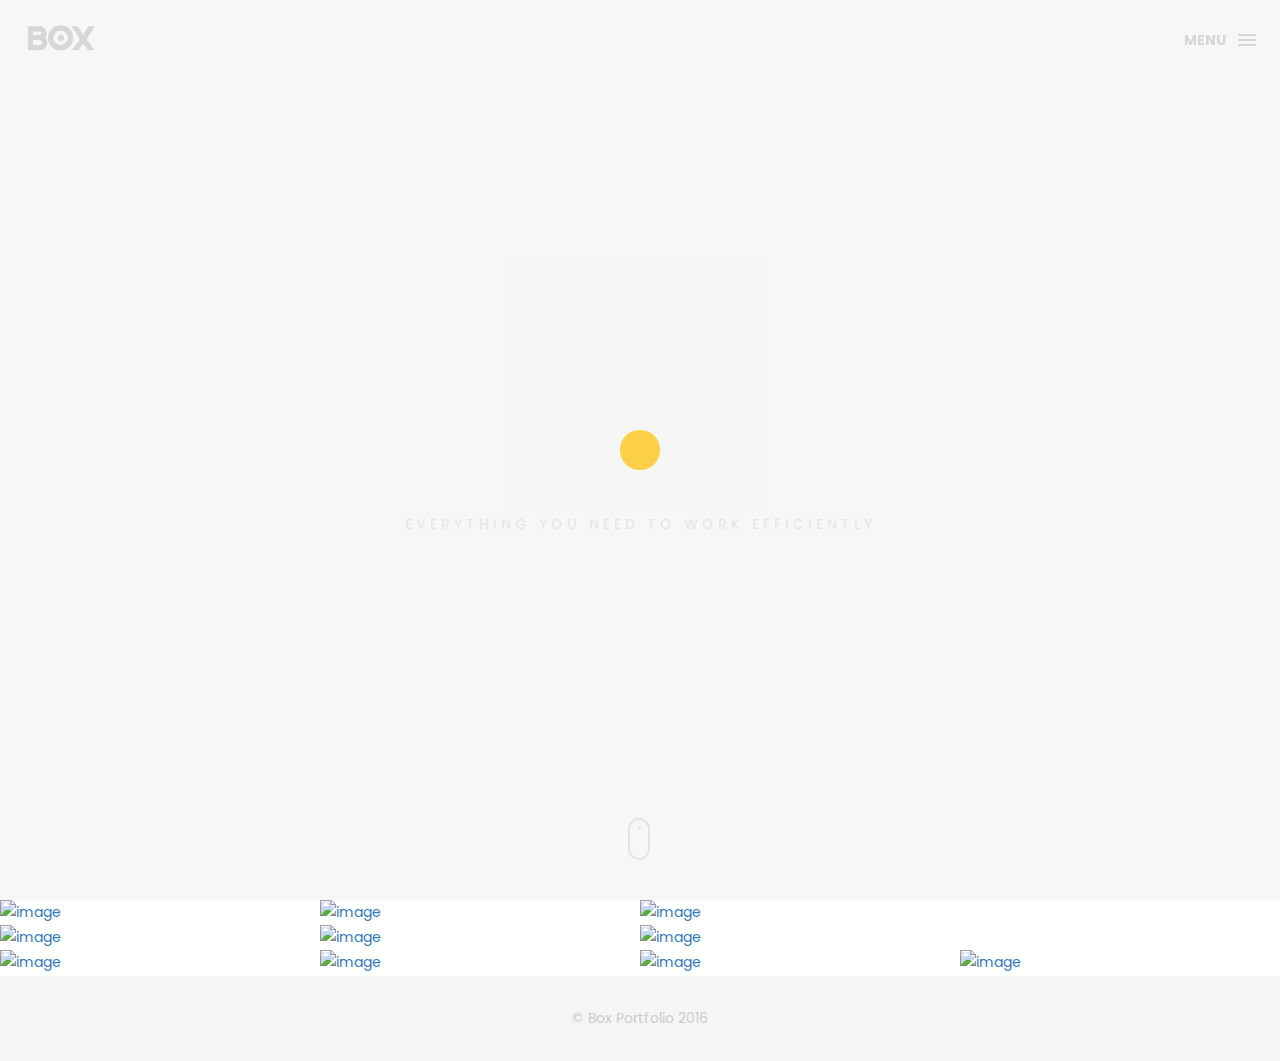
==== index.html @ 945ccff7 "try1 To solve oonline Problem" ====
<!DOCTYPE html>
<html lang="en">

<head>
    <meta charset="utf-8">
    <meta http-equiv="X-UA-Compatible" content="IE=edge">
    <meta name="viewport" content="width=device-width, initial-scale=1">
    <!-- The above 3 meta tags *must* come first in the head; any other head content must come *after* these tags -->
    <title>Shh..</title>
    <link rel="icon" href="img/fav.png" type="image/x-icon">

    <!-- Bootstrap -->
    <link href="css/bootstrap.min.css" rel="stylesheet">
    <link href="ionicons/css/ionicons.min.css" rel="stylesheet">

    <!-- main css -->
    <link href="css/style.css" rel="stylesheet">


    <!-- modernizr -->
    <script src="js/modernizr.js"></script>

    <!-- HTML5 shim and Respond.js for IE8 support of HTML5 elements and media queries -->
    <!-- WARNING: Respond.js doesn't work if you view the page via file:// -->
    <!--[if lt IE 9]>
      <script src="https://oss.maxcdn.com/html5shiv/3.7.2/html5shiv.min.js"></script>
      <script src="https://oss.maxcdn.com/respond/1.4.2/respond.min.js"></script>
    <![endif]-->
</head>

<body>

    <!-- Preloader -->
    <div id="preloader">
        <div class="pre-container">
            <div class="spinner">
                <div class="double-bounce1"></div>
                <div class="double-bounce2"></div>
            </div>
        </div>
    </div>
    <!-- end Preloader -->

    <div class="container-fluid">
        <!-- box header -->
        <header class="box-header">
            <div class="box-logo">
                <a href="index.html"><img src="img/logo.png" width="80" alt="Logo"></a>
            </div>
            <!-- box-nav -->
            <a class="box-primary-nav-trigger" href="#0">
                <span class="box-menu-text">Menu</span><span class="box-menu-icon"></span>
            </a>
            <!-- box-primary-nav-trigger -->
        </header>
        <!-- end box header -->

        <!-- nav -->
        <nav>
            <ul class="box-primary-nav">
                <li class="box-label">About me</li>

                <li><a href="index.html">Intro</a> <i class="ion-ios-circle-filled color"></i></li>
                <li><a href="about.html">About me</a></li>
                <li><a href="services.html">services</a></li>
                <li><a href="portfolio.html">portfolio</a></li>
                <li><a href="contact.html">contact me</a></li>



                <li class="box-label">Follow me</li>

                <li class="box-social"><a href="#0"><i class="ion-social-facebook"></i></a></li>
                <li class="box-social"><a href="#0"><i class="ion-social-instagram-outline"></i></a></li>
                <li class="box-social"><a href="#0"><i class="ion-social-twitter"></i></a></li>
                <li class="box-social"><a href="#0"><i class="ion-social-dribbble"></i></a></li>
            </ul>
        </nav>
        <!-- end nav -->

        <!-- box-intro -->
        <section class="box-intro">
            <div class="table-cell">
                <h1 class="box-headline letters rotate-2">
                    <span class="box-words-wrapper">
                        <b class="is-visible">Shh..</b>
                        <b>&nbsp; silence.</b>
                        <b>perpetuator.</b>
                    </span>
		        </h1>
                <h5>everything you need to work efficiently</h5>
            </div>

            <div class="mouse">
                <div class="scroll"></div>
            </div>
        </section>
        <!-- end box-intro -->
    </div>

    <!-- portfolio div -->
    <div class="portfolio-div">
        <div class="portfolio">
            <div class="no-padding portfolio_container">
                <!-- single work -->
                <div class="col-md-3 col-sm-6  fashion logo">
                    <a href="single-project.html" class="portfolio_item">
                        <img src="http://placehold.it/1000x1000" alt="image" class="img-responsive" />
                        <div class="portfolio_item_hover">
                            <div class="portfolio-border clearfix">
                                <div class="item_info">
                                    <span>Mockups in seconds</span>
                                    <em>Fashion / Logo</em>
                                </div>
                            </div>
                        </div>
                    </a>
                </div>
                <!-- end single work -->

                <!-- single work -->
                <div class="col-md-3 col-sm-6 ads graphics">
                    <a href="single-project.html" class="portfolio_item">
                        <img src="http://placehold.it/1000x1000" alt="image" class="img-responsive" />
                        <div class="portfolio_item_hover">
                            <div class="portfolio-border clearfix">
                                <div class="item_info">
                                    <span>Floating mockups</span>
                                    <em>Ads / Graphics</em>
                                </div>
                            </div>
                        </div>
                    </a>
                </div>
                <!-- end single work -->

                <!-- single work -->
                <div class="col-md-6 col-sm-12 photography">
                    <a href="single-project.html" class="portfolio_item">
                        <img src="http://placehold.it/1000x1000" alt="image" class="img-responsive" />
                        <div class="portfolio_item_hover">
                            <div class="portfolio-border clearfix">
                                <div class="item_info">
                                    <span>Photorealistic smartwatch</span>
                                    <em>Photography</em>
                                </div>
                            </div>
                        </div>
                    </a>
                </div>
                <!-- end single work -->

                <!-- single work -->
                <div class="col-md-3 col-sm-6 fashion ads">
                    <a href="single-project.html" class="portfolio_item">
                        <img src="http://placehold.it/1000x1000" alt="image" class="img-responsive" />
                        <div class="portfolio_item_hover">
                            <div class="portfolio-border clearfix">
                                <div class="item_info">
                                    <span>Held by hands</span>
                                    <em>Fashion / Ads</em>
                                </div>
                            </div>
                        </div>
                    </a>
                </div>
                <!-- end single work -->

                <!-- single work -->
                <div class="col-md-3 col-sm-6 graphics ads">
                    <a href="single-project.html" class="portfolio_item">
                        <img src="http://placehold.it/1000x1000" alt="image" class="img-responsive" />
                        <div class="portfolio_item_hover">
                            <div class="portfolio-border clearfix">
                                <div class="item_info">
                                    <span>Mobile devices</span>
                                    <em>Graphics / Ads</em>
                                </div>
                            </div>
                        </div>
                    </a>
                </div>
                <!-- end single work -->

                <!-- single work -->
                <div class="col-md-6 col-sm-12 photography">
                    <a href="single-project.html" class="portfolio_item">
                        <img src="http://placehold.it/1000x1000" alt="image" class="img-responsive" />
                        <div class="portfolio_item_hover">
                            <div class="portfolio-border clearfix">
                                <div class="item_info">
                                    <span>Photorealistic smartwatch</span>
                                    <em>Photography</em>
                                </div>
                            </div>
                        </div>
                    </a>
                </div>
                <!-- end single work -->

                <!-- single work -->
                <div class="col-md-3 col-sm-6 graphics ads">
                    <a href="single-project.html" class="portfolio_item">
                        <img src="http://placehold.it/1000x1000" alt="image" class="img-responsive" />
                        <div class="portfolio_item_hover">
                            <div class="portfolio-border clearfix">
                                <div class="item_info">
                                    <span>Mobile devices</span>
                                    <em>Graphics / Ads</em>
                                </div>
                            </div>
                        </div>
                    </a>
                </div>
                <!-- end single work -->

                <!-- single work -->
                <div class="col-md-3 col-sm-6 graphics ads">
                    <a href="single-project.html" class="portfolio_item">
                        <img src="http://placehold.it/1000x1000" alt="image" class="img-responsive" />
                        <div class="portfolio_item_hover">
                            <div class="portfolio-border clearfix">
                                <div class="item_info">
                                    <span>Mobile devices</span>
                                    <em>Graphics / Ads</em>
                                </div>
                            </div>
                        </div>
                    </a>
                </div>
                <!-- end single work -->

                <!-- single work -->
                <div class="col-md-3 col-sm-6 graphics ads">
                    <a href="single-project.html" class="portfolio_item">
                        <img src="http://placehold.it/1000x1000" alt="image" class="img-responsive" />
                        <div class="portfolio_item_hover">
                            <div class="portfolio-border clearfix">
                                <div class="item_info">
                                    <span>Mobile devices</span>
                                    <em>Graphics / Ads</em>
                                </div>
                            </div>
                        </div>
                    </a>
                </div>
                <!-- end single work -->

                <!-- single work -->
                <div class="col-md-3 col-sm-6 graphics ads">
                    <a href="single-project.html" class="portfolio_item">
                        <img src="http://placehold.it/1000x1000" alt="image" class="img-responsive" />
                        <div class="portfolio_item_hover">
                            <div class="portfolio-border clearfix">
                                <div class="item_info">
                                    <span>Mobile devices</span>
                                    <em>Graphics / Ads</em>
                                </div>
                            </div>
                        </div>
                    </a>
                </div>
                <!-- end single work -->
            </div>
            <!-- end portfolio_container -->
        </div>
        <!-- portfolio -->
    </div>
    <!-- end portfolio div -->

    <!-- footer -->
    <footer>
        <div class="container-fluid">
            <p class="copyright">© Box Portfolio 2016</p>
        </div>
    </footer>
    <!-- end footer -->

    <!-- back to top -->
    <a href="#0" class="cd-top"><i class="ion-android-arrow-up"></i></a>
    <!-- end back to top -->



    <!-- jQuery -->
    <script src="js/jquery-2.1.1.js"></script>
    <!--  plugins -->
    <script src="js/bootstrap.min.js"></script>
    <script src="js/menu.js"></script>
    <script src="js/animated-headline.js"></script>
    <script src="js/isotope.pkgd.min.js"></script>


    <!--  custom script -->
    <script src="js/custom.js"></script>

</body>

</html>
---- css/style.css ----
/*
* Box Theme
* Created by : Ahmed Eissa
* website : www.ahmedessa.net
* behance : https://www.behance.net/3essa
*/


/* Table of Content
==================================================
	- Google fonts & font family -
	- General -
    - typography -
    - Preloader -
	- Header -
    - box intro section -
    - Portfoilo section -
    - Footer -
    - About page -
    - Services page -
    - contact page -
    - Portfolio single page -
    - Responsive media queries -
*/


/* Google fonts & font family
==================================================*/

@import url(https://fonts.googleapis.com/css?family=Poppins:400,500,600,700);

/* General
==================================================*/

html,
body {
    height: 100%;
    font-family: 'Poppins', sans-serif;
    line-height: 1.8;
    color: #999
}

.no-padding {
    padding-left: 0;
    padding-right: 0;
}

.no-padding [class^="col-"] {
    padding-left: 0;
    padding-right: 0;
}

.main-container {
    padding: 100px 0;
}

.center {
    text-align: center;
}

a {
    -webkit-transition: all .3s;
    transition: all .3s
}

.uppercase {
    text-transform: uppercase;
}

.h-30 {
    height: 30px
}

.h-10 {
    height: 10px
}

.color {
    color: #ffbf00;
    font-size: 11px;
}


/* typography
==================================================*/

h1 {
    color: #393939;
    font-size: 60px;
    text-transform: uppercase;
}

h3 {
    color: #393939;
}

h5 {
    color: #ffbf00;
}


/* preloader
==================================================*/

#preloader {
    position: fixed;
    top: 0;
    left: 0;
    right: 0;
    bottom: 0;
    background-color: #f5f5f5;
    /* change if the mask should be a color other than white */
    z-index: 1000;
    /* makes sure it stays on top */
}

.pre-container {
    position: absolute;
    left: 50%;
    top: 50%;
    bottom: auto;
    right: auto;
    -webkit-transform: translateX(-50%) translateY(-50%);
    transform: translateX(-50%) translateY(-50%);
    text-align: center;
}

.spinner {
    width: 40px;
    height: 40px;
    position: relative;
    margin: 100px auto;
}

.double-bounce1,
.double-bounce2 {
    width: 100%;
    height: 100%;
    border-radius: 50%;
    background-color: #ffbf00;
    opacity: 0.6;
    position: absolute;
    top: 0;
    left: 0;
    -webkit-animation: bounce 2.0s infinite ease-in-out;
    animation: bounce 2.0s infinite ease-in-out;
}

.double-bounce2 {
    -webkit-animation-delay: -1.0s;
    animation-delay: -1.0s;
}

@-webkit-keyframes bounce {
    0%,
    100% {
        -webkit-transform: scale(0.0)
    }
    50% {
        -webkit-transform: scale(1.0)
    }
}

@keyframes bounce {
    0%,
    100% {
        transform: scale(0.0);
        -webkit-transform: scale(0.0);
    }
    50% {
        transform: scale(1.0);
        -webkit-transform: scale(1.0);
    }
}


/* headr
==================================================*/

.box-header {
    position: absolute;
    top: 0;
    left: 0;
    background: rgba(255, 255, 255, 0.95);
    height: 50px;
    width: 100%;
    z-index: 3;
    box-shadow: 0 1px 2px rgba(0, 0, 0, 0.3);
    -webkit-font-smoothing: antialiased;
    -moz-osx-font-smoothing: grayscale;
}

.box-header {
    height: 80px;
    background: transparent;
    box-shadow: none;
}

.box-header {
    -webkit-transition: background-color 0.3s;
    transition: background-color 0.3s;
    -webkit-transform: translate3d(0, 0, 0);
    transform: translate3d(0, 0, 0);
    -webkit-backface-visibility: hidden;
    backface-visibility: hidden;
}

.box-header.is-fixed {
    position: fixed;
    top: -80px;
    background-color: rgba(255, 255, 255, 0.96);
    -webkit-transition: -webkit-transform 0.3s;
    transition: -webkit-transform 0.3s;
    transition: transform 0.3s;
    transition: transform 0.3s, -webkit-transform 0.3s;
}

.box-header.is-visible {
    -webkit-transform: translate3d(0, 100%, 0);
    transform: translate3d(0, 100%, 0);
}

.box-header.menu-is-open {
    background-color: rgba(255, 255, 255, 0.96);
}

.box-logo {
    display: block;
    padding: 20px;
}

.box-primary-nav-trigger {
    position: absolute;
    right: 0;
    top: 0;
    height: 100%;
    width: 50px;
    background-color: #fff;
}

.box-primary-nav-trigger .box-menu-text {
    color: #393939;
    text-transform: uppercase;
    font-weight: 700;
    display: none;
}

.box-primary-nav-trigger .box-menu-icon {
    display: inline-block;
    position: absolute;
    left: 50%;
    top: 50%;
    bottom: auto;
    right: auto;
    -webkit-transform: translateX(-50%) translateY(-50%);
    transform: translateX(-50%) translateY(-50%);
    width: 18px;
    height: 2px;
    background-color: #393939;
    -webkit-transition: background-color 0.3s;
    transition: background-color 0.3s;
    list-style: none;
}

.box-primary-nav-trigger .box-menu-icon::before,
.box-primary-nav-trigger .box-menu-icon:after {
    content: '';
    width: 100%;
    height: 100%;
    position: absolute;
    background-color: #393939;
    right: 0;
    -webkit-transition: -webkit-transform .3s, top .3s, background-color 0s;
    -webkit-transition: top .3s, background-color 0s, -webkit-transform .3s;
    transition: top .3s, background-color 0s, -webkit-transform .3s;
    transition: transform .3s, top .3s, background-color 0s;
    transition: transform .3s, top .3s, background-color 0s, -webkit-transform .3s;
}

.box-primary-nav-trigger .box-menu-icon::before {
    top: -5px;
}

.box-primary-nav-trigger .box-menu-icon::after {
    top: 5px;
}

.box-primary-nav-trigger .box-menu-icon.is-clicked {
    background-color: rgba(255, 255, 255, 0);
}

.box-primary-nav-trigger .box-menu-icon.is-clicked::before,
.box-primary-nav-trigger .box-menu-icon.is-clicked::after {
    background-color: 393939;
}

.box-primary-nav-trigger .box-menu-icon.is-clicked::before {
    top: 0;
    -webkit-transform: rotate(135deg);
    transform: rotate(135deg);
}

.box-primary-nav-trigger .box-menu-icon.is-clicked::after {
    top: 0;
    -webkit-transform: rotate(225deg);
    transform: rotate(225deg);
}

.box-primary-nav-trigger {
    width: 100px;
    padding-left: 1em;
    background-color: transparent;
    height: 30px;
    line-height: 30px;
    right: 10px;
    top: 50%;
    bottom: auto;
    -webkit-transform: translateY(-50%);
    transform: translateY(-50%);
}

.box-primary-nav-trigger .box-menu-text {
    display: inline-block;
}

.box-primary-nav-trigger .box-menu-icon {
    left: auto;
    right: 1em;
    -webkit-transform: translateX(0) translateY(-50%);
    transform: translateX(0) translateY(-50%);
}

.box-primary-nav {
    position: fixed;
    left: 0;
    top: 0;
    height: 100%;
    width: 100%;
    background: rgba(0, 0, 0, 0.96);
    z-index: 2;
    text-align: center;
    padding: 50px 0;
    -webkit-backface-visibility: hidden;
    backface-visibility: hidden;
    overflow: auto;
    -webkit-overflow-scrolling: touch;
    -webkit-transform: translateY(-100%);
    transform: translateY(-100%);
    -webkit-transition-property: -webkit-transform;
    transition-property: -webkit-transform;
    transition-property: transform;
    transition-property: transform, -webkit-transform;
    -webkit-transition-duration: 0.4s;
    transition-duration: 0.4s;
    list-style: none;
}

.box-primary-nav li {
    font-size: 22px;
    font-size: 1.375rem;
    font-weight: 300;
    -webkit-font-smoothing: antialiased;
    -moz-osx-font-smoothing: grayscale;
    margin: .2em 0;
    text-transform: capitalize;
}

.box-primary-nav a {
    display: inline-block;
    padding: .4em 1em;
    border-radius: 0.25em;
    -webkit-transition: all 0.2s;
    transition: all 0.2s;
    color: #fff;
    text-decoration: none;
    font-weight: bold;
}
.box-primary-nav a:focus {
    outline: none;
}

.no-touch .box-primary-nav a:hover {
    text-decoration: none;
    color: #ddd;
}

.box-primary-nav .box-label {
    color: #ffbf00;
    text-transform: uppercase;
    font-weight: 700;
    font-size: 17px;
    margin: 2.4em 0 .8em;
}

.box-primary-nav .box-social {
    display: inline-block;
    margin: 10px .4em;
}

.box-primary-nav .box-social a {
    width: 30px;
    height: 30px;
    padding: 0;
    font-size: 30px
}

.box-primary-nav.is-visible {
    -webkit-transform: translateY(0);
    transform: translateY(0);
}

.box-primary-nav {
    padding: 150px 0 0;
}

.box-primary-nav li {
    font-size: 18px;
}


/* box-intro
==================================================*/

.box-intro {
    text-align: center;
    display: table;
    height: 100vh;
    width: 100%;
}

.box-intro .table-cell {
    display: table-cell;
    vertical-align: middle;
}

.box-intro em {
    font-style: normal;
    text-transform: uppercase
}

b i:last-child {
    color: #ffbf00 !important;
}

.box-intro h5 {
    letter-spacing: 4px;
    text-transform: uppercase;
    color: #999;
    line-height: 1.7
}


/* mouse effect */

.mouse {
    position: absolute;
    width: 22px;
    height: 42px;
    bottom: 40px;
    left: 50%;
    margin-left: -12px;
    border-radius: 15px;
    border: 2px solid #888;
    -webkit-animation: intro 1s;
    animation: intro 1s;
}

.scroll {
    display: block;
    width: 3px;
    height: 3px;
    margin: 6px auto;
    border-radius: 4px;
    background: #888;
    -webkit-animation: finger 2s infinite;
    animation: finger 2s infinite;
}

@-webkit-keyframes intro {
    0% {
        opacity: 0;
        -webkit-transform: translateY(40px);
        transform: translateY(40px);
    }
    100% {
        opacity: 1;
        -webkit-transform: translateY(0);
        transform: translateY(0);
    }
}

@keyframes intro {
    0% {
        opacity: 0;
        -webkit-transform: translateY(40px);
        transform: translateY(40px);
    }
    100% {
        opacity: 1;
        -webkit-transform: translateY(0);
        transform: translateY(0);
    }
}

@-webkit-keyframes finger {
    0% {
        opacity: 1;
    }
    100% {
        opacity: 0;
        -webkit-transform: translateY(20px);
        transform: translateY(20px);
    }
}

@keyframes finger {
    0% {
        opacity: 1;
    }
    100% {
        opacity: 0;
        -webkit-transform: translateY(20px);
        transform: translateY(20px);
    }
}


/* text rotate */

.box-headline {
    font-size: 130px;
    line-height: 1.0;
}

.box-words-wrapper {
    display: inline-block;
    position: relative;
}

.box-words-wrapper b {
    display: inline-block;
    position: absolute;
    white-space: nowrap;
    left: 0;
    top: 0;
}

.box-words-wrapper b.is-visible {
    position: relative;
}

.no-js .box-words-wrapper b {
    opacity: 0;
}

.no-js .box-words-wrapper b.is-visible {
    opacity: 1;
}

.box-headline.rotate-2 .box-words-wrapper {
    -webkit-perspective: 300px;
    perspective: 300px;
}

.box-headline.rotate-2 i,
.box-headline.rotate-2 em {
    display: inline-block;
    -webkit-backface-visibility: hidden;
    backface-visibility: hidden;
}

.box-headline.rotate-2 b {
    opacity: 0;
}

.box-headline.rotate-2 i {
    -webkit-transform-style: preserve-3d;
    transform-style: preserve-3d;
    -webkit-transform: translateZ(-20px) rotateX(90deg);
    transform: translateZ(-20px) rotateX(90deg);
    opacity: 0;
}

.is-visible .box-headline.rotate-2 i {
    opacity: 1;
}

.box-headline.rotate-2 i.in {
    -webkit-animation: box-rotate-2-in 0.4s forwards;
    animation: box-rotate-2-in 0.4s forwards;
}

.box-headline.rotate-2 i.out {
    -webkit-animation: box-rotate-2-out 0.4s forwards;
    animation: box-rotate-2-out 0.4s forwards;
}

.box-headline.rotate-2 em {
    -webkit-transform: translateZ(20px);
    transform: translateZ(20px);
}

.no-csstransitions .box-headline.rotate-2 i {
    -webkit-transform: rotateX(0deg);
    transform: rotateX(0deg);
    opacity: 0;
}

.no-csstransitions .box-headline.rotate-2 i em {
    -webkit-transform: scale(1);
    transform: scale(1);
}

.no-csstransitions .box-headline.rotate-2 .is-visible i {
    opacity: 1;
}

@-webkit-keyframes box-rotate-2-in {
    0% {
        opacity: 0;
        -webkit-transform: translateZ(-20px) rotateX(90deg);
    }
    60% {
        opacity: 1;
        -webkit-transform: translateZ(-20px) rotateX(-10deg);
    }
    100% {
        opacity: 1;
        -webkit-transform: translateZ(-20px) rotateX(0deg);
    }
}

@keyframes box-rotate-2-in {
    0% {
        opacity: 0;
        -webkit-transform: translateZ(-20px) rotateX(90deg);
        transform: translateZ(-20px) rotateX(90deg);
    }
    60% {
        opacity: 1;
        -webkit-transform: translateZ(-20px) rotateX(-10deg);
        transform: translateZ(-20px) rotateX(-10deg);
    }
    100% {
        opacity: 1;
        -webkit-transform: translateZ(-20px) rotateX(0deg);
        transform: translateZ(-20px) rotateX(0deg);
    }
}

@-webkit-keyframes box-rotate-2-out {
    0% {
        opacity: 1;
        -webkit-transform: translateZ(-20px) rotateX(0);
    }
    60% {
        opacity: 0;
        -webkit-transform: translateZ(-20px) rotateX(-100deg);
    }
    100% {
        opacity: 0;
        -webkit-transform: translateZ(-20px) rotateX(-90deg);
    }
}

@keyframes box-rotate-2-out {
    0% {
        opacity: 1;
        -webkit-transform: translateZ(-20px) rotateX(0);
        transform: translateZ(-20px) rotateX(0);
    }
    60% {
        opacity: 0;
        -webkit-transform: translateZ(-20px) rotateX(-100deg);
        transform: translateZ(-20px) rotateX(-100deg);
    }
    100% {
        opacity: 0;
        -webkit-transform: translateZ(-20px) rotateX(-90deg);
        transform: translateZ(-20px) rotateX(-90deg);
    }
}


/* portfolio section
==================================================*/

.portfolio .categories-grid span {
    font-size: 30px;
    margin-bottom: 30px;
    display: inline-block;
}

.portfolio .categories-grid .categories ul li {
    list-style: none;
    margin: 20px 0;
}

.portfolio .categories-grid .categories ul li a {
    display: inline-block;
    color: #60606e;
    padding: 0 10px;
    margin: 0 10px;
    -webkit-transition: all .2s ease-in-out .2s;
    transition: all .2s ease-in-out .2s;
}

.portfolio .categories-grid .categories ul li a:hover,
.portfolio .categories-grid .categories ul li a:focus {
    text-decoration: none;
}

.portfolio .categories-grid .categories ul li a.active {
    margin-left: 0;
    background-color: #ffbf00;
    padding: 0px 20px;
    color: white;
    border-radius: 25px;
    text-decoration: none;
}

.portfolio_filter {
    padding-left: 0;
}

.portfolio_item {
    position: relative;
    overflow: hidden;
    display: block;
}

.portfolio_item .portfolio_item_hover {
    position: absolute;
    top: 0px;
    left: 0px;
    height: 100%;
    width: 100%;
    background-color: rgba(0, 0, 0, .8);
    -webkit-transform: translate(-100%);
    transform: translate(-100%);
    opacity: 0;
    -webkit-transition: all .2s ease-in-out;
    transition: all .2s ease-in-out;
}

.portfolio_item .portfolio_item_hover .item_info {
    text-align: center;
    position: absolute;
    top: 50%;
    left: 50%;
    -webkit-transform: translate(-50%, -50%);
    transform: translate(-50%, -50%);
    padding: 10px;
    width: 100%;
    font-weight: bold;
}

.portfolio_item .portfolio_item_hover .item_info span {
    display: block;
    color: #fff;
    font-size: 18px;
    -webkit-transform: translateX(-100px);
    transform: translateX(-100px);
    -webkit-transition: all .2s ease-in-out .2s;
    transition: all .2s ease-in-out .2s;
    opacity: 0;
}

.portfolio_item .portfolio_item_hover .item_info em {
    font-style: normal;
    display: inline-block;
    background-color: #ffbf00;
    padding: 5px 20px;
    border-radius: 25px;
    color: #333;
    margin-top: 10px;
    -webkit-transform: translateX(-100px);
    transform: translateX(-100px);
    -webkit-transition: all .3s ease-in-out .3s;
    transition: all .3s ease-in-out .3s;
    opacity: 0;
    font-size: 10px;
    letter-spacing: 2px;
}

.portfolio_item:hover .portfolio_item_hover {
    opacity: 1;
    -webkit-transform: translateX(0);
    transform: translateX(0);
}

.portfolio_item:hover .item_info em,
.portfolio_item:hover .item_info span {
    opacity: 1;
    -webkit-transform: translateX(0);
    transform: translateX(0);
}

.portfolio .categories-grid .categories ul li {
    float: left;
}

.portfolio .categories-grid .categories ul li a {
    padding: 0 10px;
    -webkit-transition: all .2s ease-in-out .2s;
    transition: all .2s ease-in-out .2s;
}

.portfolio_filter {
    padding-left: 0;
    display: inline-block;
    margin: 0 auto;
    text-align: center;
    margin-bottom: 50px;
}

.portfolio-inner {
    padding-bottom: 0 !important;
    padding-top: 55px;
}


/* footer
==================================================*/

footer {
    padding: 30px 0;
    text-align: center;
    background: #f5f5f5
}

.copyright {
    color: #ccc;
    margin-bottom: 0;
}

footer img {
    margin: 0 auto;
}


/* backto top
==================================================*/

.cd-top {
    display: inline-block;
    height: 40px;
    width: 40px;
    position: fixed;
    bottom: 20px;
    line-height: 40px;
    font-size: 20px;
    right: 10px;
    text-align: center;
    color: #fff;
    background: rgba(255, 191, 0, 0.8);
    visibility: hidden;
    opacity: 0;
    -webkit-transition: opacity .3s 0s, visibility 0s .3s;
    transition: opacity .3s 0s, visibility 0s .3s;
}

.cd-top.cd-is-visible,
.cd-top.cd-fade-out,
.no-touch .cd-top:hover {
    -webkit-transition: opacity .3s 0s, visibility 0s 0s;
    transition: opacity .3s 0s, visibility 0s 0s;
}

.cd-top.cd-is-visible {
    /* the button becomes visible */
    visibility: visible;
    opacity: 1;
}

.cd-top.cd-fade-out {
    opacity: .5;
}

.no-touch .cd-top:hover,
.no-touch .cd-top:focus {
    background-color: #ffbf00;
    opacity: 1;
    color: #fff;
}


/* About page
==================================================*/

.top-bar {
    color: #333;
    padding: 150px 0 150px;
    background: -webkit-linear-gradient( rgba(255, 255, 255, .8), rgba(255, 255, 255, .8)), url(../img/01.jpg);
    background: linear-gradient( rgba(255, 255, 255, .8), rgba(255, 255, 255, .8)), url(../img/01.jpg);
    background-size: cover;
    background-attachment: fixed;
    background-position: center center;
    text-align: center;
}

.top-bar h1 {
    font-size: 60px;
    text-transform: uppercase;
    font-weight: 700;
    color: #999;
    line-height: 50px;
}

.top-bar p {
    font-size: 15px;
    text-transform: uppercase;
    font-weight: 500;
    color: #777;
}

.top-bar p a {
    color: #777;
}

.top-bar p a:hover,
.top-bar p a:focus {
    color: #555;
    text-decoration: none;
}

.social-ul {
    list-style: none;
    display: inline-block;
    padding-left: 0;
}

.social-ul li {
    margin: 0 10px;
    float: left;
}

.social-ul li a {
    font-size: 25px;
    color: #555;
    -webkit-transition: all .3s;
    transition: all .3s;
}

.social-ul li a:hover {
    color: #888;
}


/* Services page
==================================================*/

.size-50 {
    font-size: 50px;
}

.service-box {
    margin-bottom: 30px;
}

.service-box h3 {
    margin-top: 0;
}


/* contact page
==================================================*/

.details-text i {
    margin-right: 10px;
}

.textarea-contact {
    height: 200px;
    width: 100%;
    border: solid 1px rgba(0, 0, 0, .1);
    position: relative;
}

.textarea-contact textarea {
    height: 100%;
    width: 100%;
    border: 0;
    padding: 20px;
    background-color: transparent;
    float: left;
    z-index: 2;
    font-size: 14px;
    color: #9a9a9a;
    resize: none;
}

.textarea-contact > span {
    position: absolute;
    top: 20px;
    left: 20px;
    -webkit-transform: translateY(-50%);
    transform: translateY(-50%);
    font-size: 12px;
    text-transform: uppercase;
    color: #cdcdcd;
    -webkit-transition: all .2s ease-in-out;
    transition: all .2s ease-in-out;
    z-index: 1;
}

.input-contact {
    height: 40px;
    width: 100%;
    border: solid 1px rgba(0, 0, 0, .1);
    position: relative;
    margin-bottom: 30px;
}

.input-contact input[type="text"] {
    height: 100%;
    width: 100%;
    border: 0;
    padding: 0 20px;
    float: left;
    position: relative;
    background-color: transparent;
    z-index: 2;
    font-size: 14px;
    color: #9a9a9a;
}

.input-contact > span {
    position: absolute;
    top: 50%;
    left: 20px;
    -webkit-transform: translateY(-50%);
    transform: translateY(-50%);
    font-size: 12px;
    text-transform: uppercase;
    color: #cdcdcd;
    -webkit-transition: all .2s ease-in-out;
    transition: all .2s ease-in-out;
    z-index: 1;
}

.input-contact > span.active,
.textarea-contact > span.active {
    color: #ffbf00;
    font-size: 10px;
    top: 0px;
    left: 5px;
    background-color: #fff;
    padding: 5px
}

input:focus,
textarea:focus {
    outline: none;
}

.contact-info {
    margin-top: 20px;
}

.contact-info i {
    height: 30px;
    width: 30px;
    display: inline-block;
    background: #ffbf00;
    text-align: center;
    line-height: 33px;
    margin-right: 10px;
    color: #fff;
    font-size: 21px;
}

.contact-info p {
    display: inline-block;
    margin-right: 20px;
}

.btn-box {
    background: #ffbf00;
    padding: 10px 50px;
    border-radius: 0;
    color: #fff;
    margin-top: 20px;
    text-transform: uppercase;
    letter-spacing: 2px;
    font-weight: 500;
}

.btn-box:hover,
.btn-box:focus {
    background: #F5B700;
    color: #fff;
}


/* single project page
==================================================*/

.cat-ul {
    padding-left: 0;
    list-style: none
}

.cat-ul li i {
    margin-right: 10px;
    color: #ffbf00;
}


/* Responsive media queries
==================================================*/

@media (max-width: 991px) {
    .portfolio .categories-grid span {
        margin-bottom: 0;
        text-align: center;
        width: 100%;
    }
    .portfolio .categories-grid .categories ul li {
        text-align: center;
    }
    .portfolio .categories-grid .categories ul li a {
        margin-left: 0;
    }
    .col-md-6 h3 {
        margin-top: 30px;
    }
}

@media only screen and (max-width: 670px) {
    .box-headline {
        font-size: 100px;
    }
    .box-intro h5 {
        font-size: 12px;
    }
    .box-primary-nav a {
        padding: 5px 1em;
        font-size: 14px;
    }
    .box-primary-nav {
        padding: 80px 0 0;
    }
    .box-primary-nav .box-social a {
        font-size: 23px;
    }
    .top-bar h1 {
        font-size: 40px;
        line-height: 30px;
    }
    .portfolio .categories-grid .categories ul li {
        float: none;
    }
}

@media only screen and (max-width: 520px) {
    .box-headline {
        font-size: 80px;
    }
    .box-intro h5 {
        font-size: 12px;
    }
    .main-container {
        padding: 50px 0;
    }
}

@media only screen and (max-width: 420px) {
    .box-headline {
        font-size: 50px;
    }
    .box-intro h5 {
        font-size: 12px;
    }
    .top-bar h1 {
        font-size: 30px;
        line-height: 30px;
    }
}
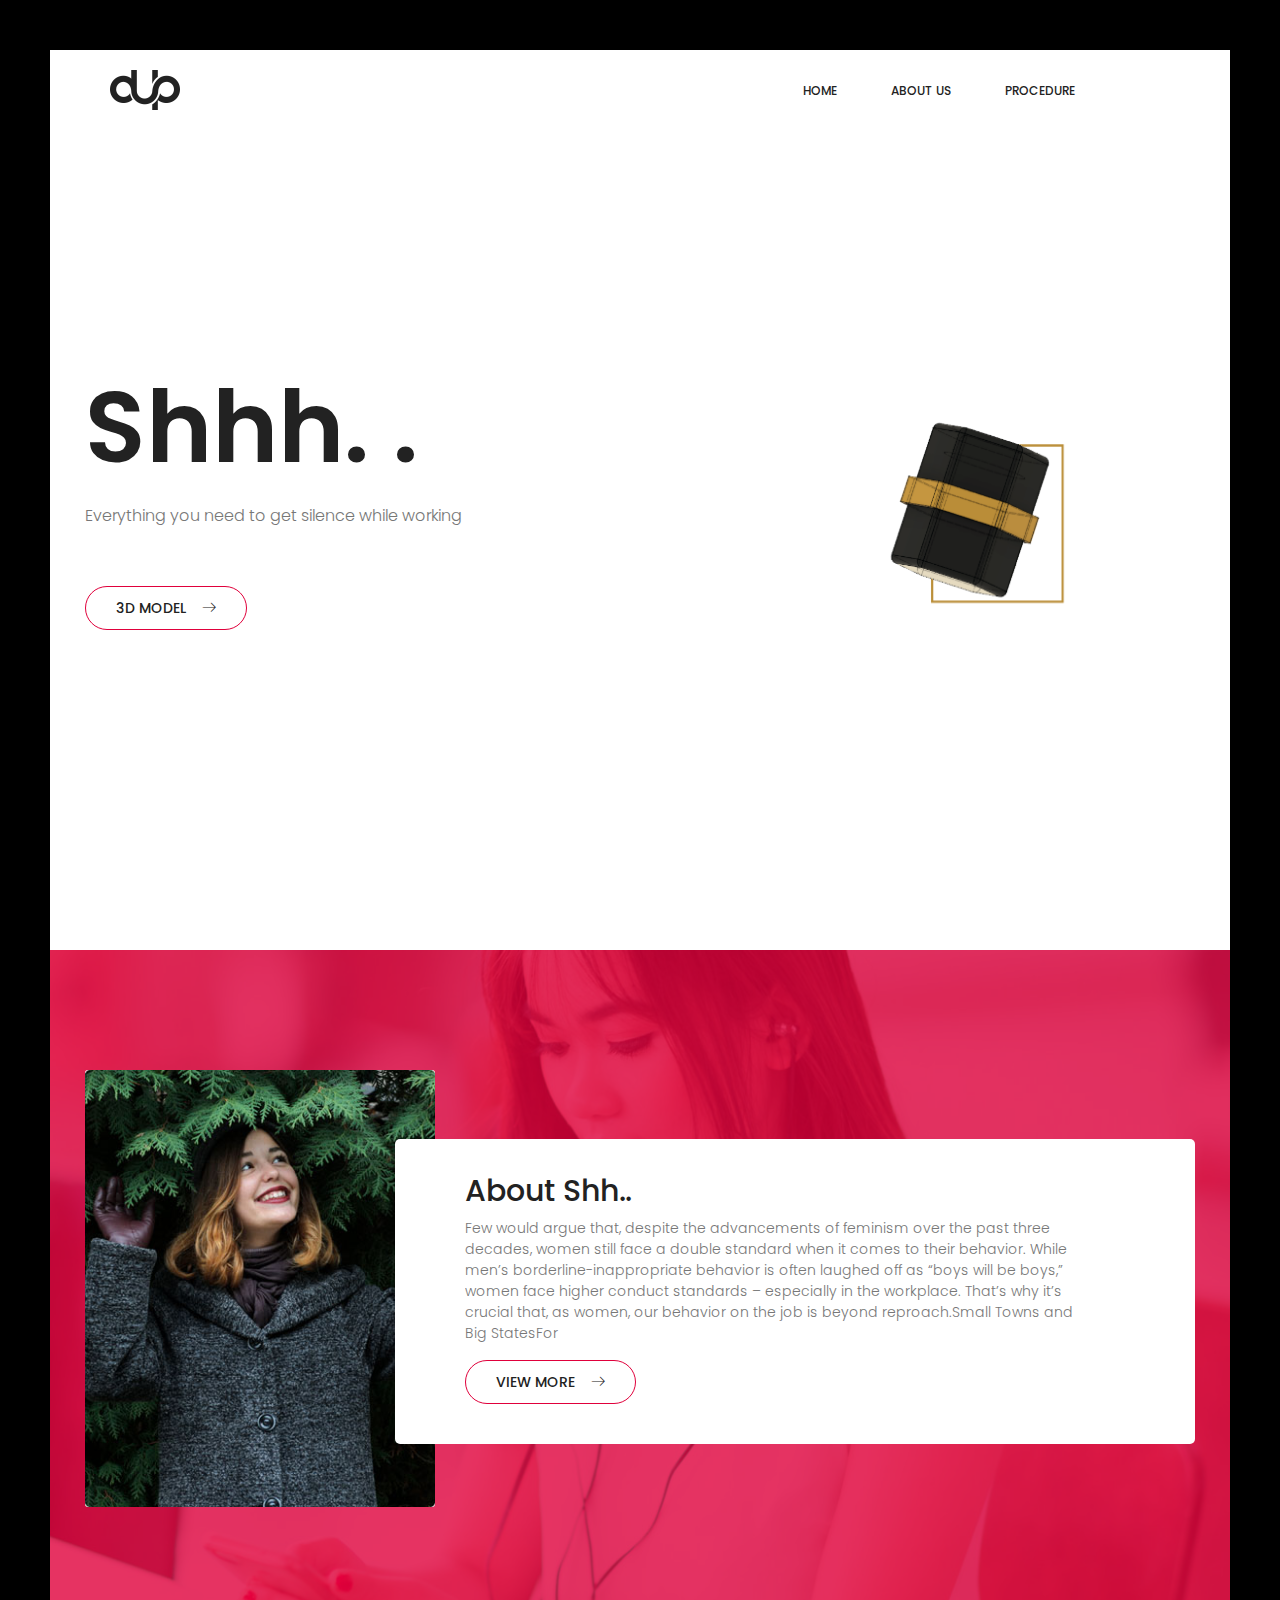
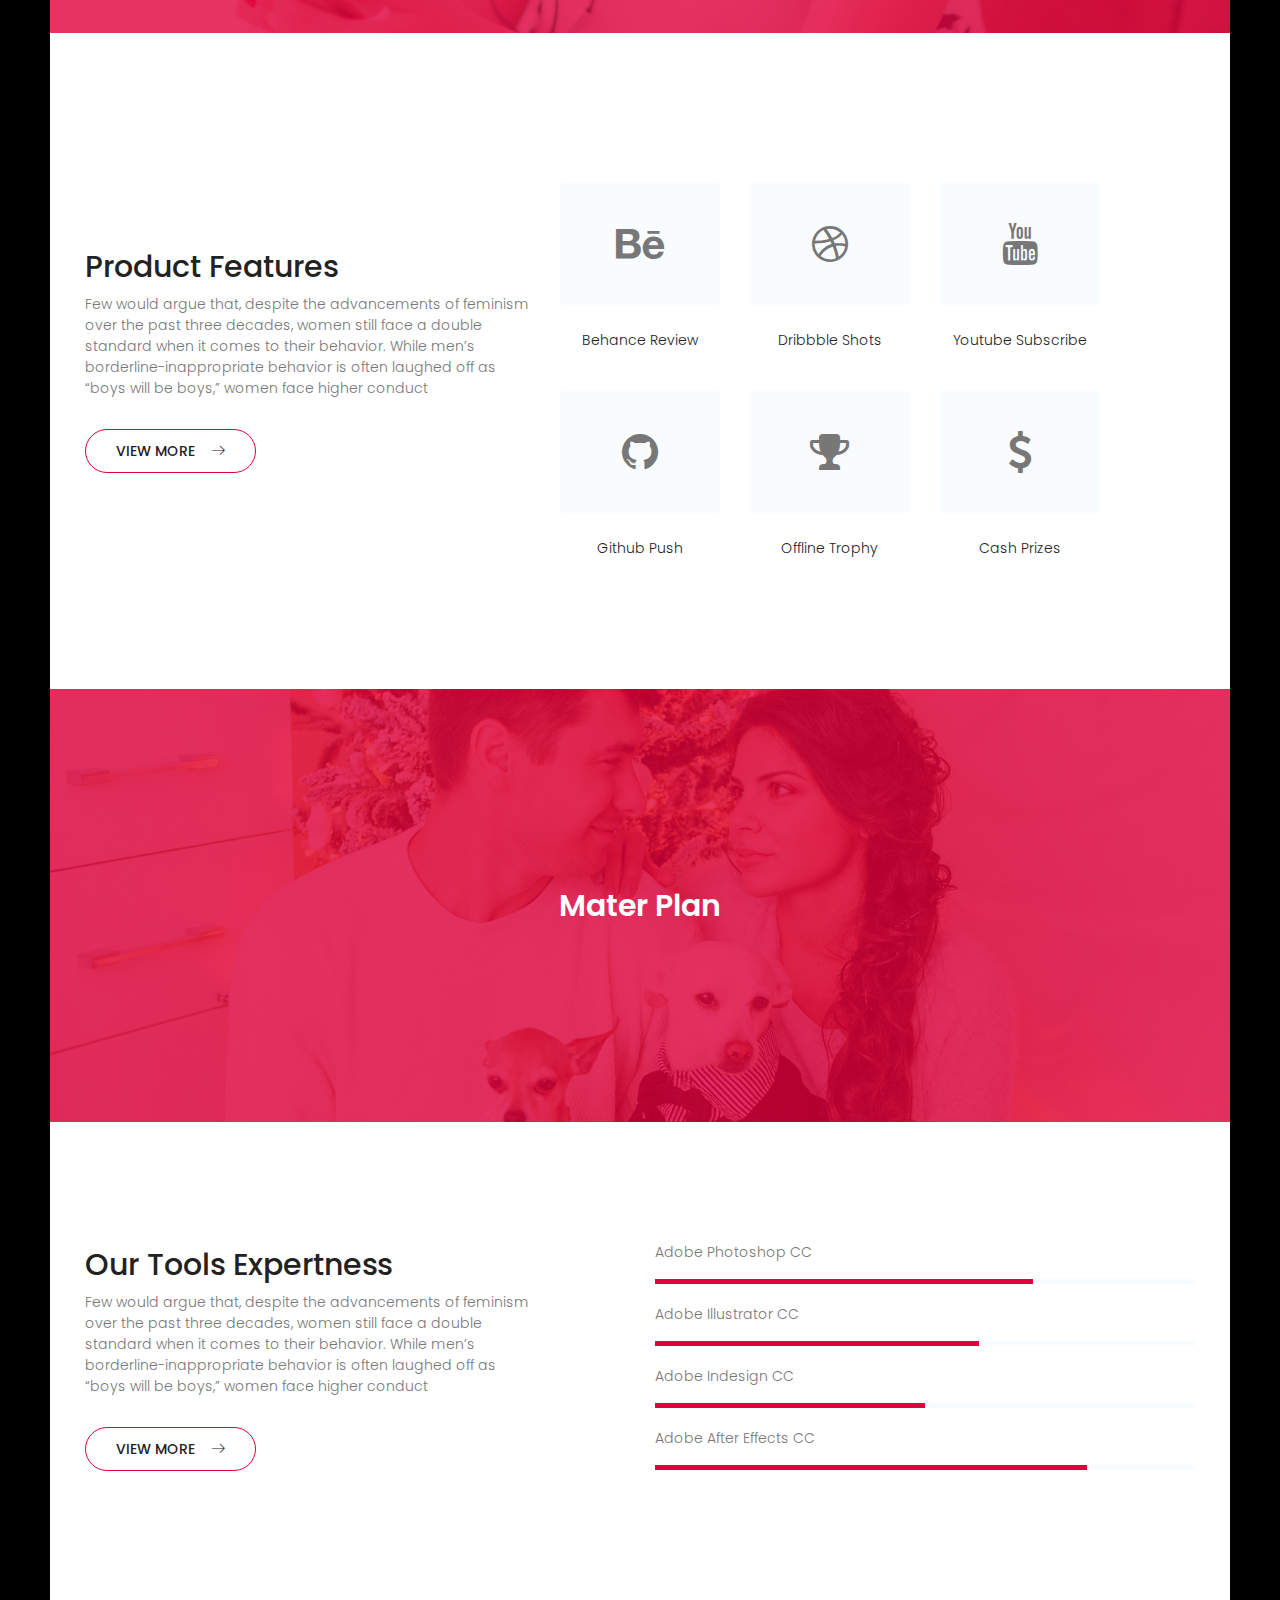
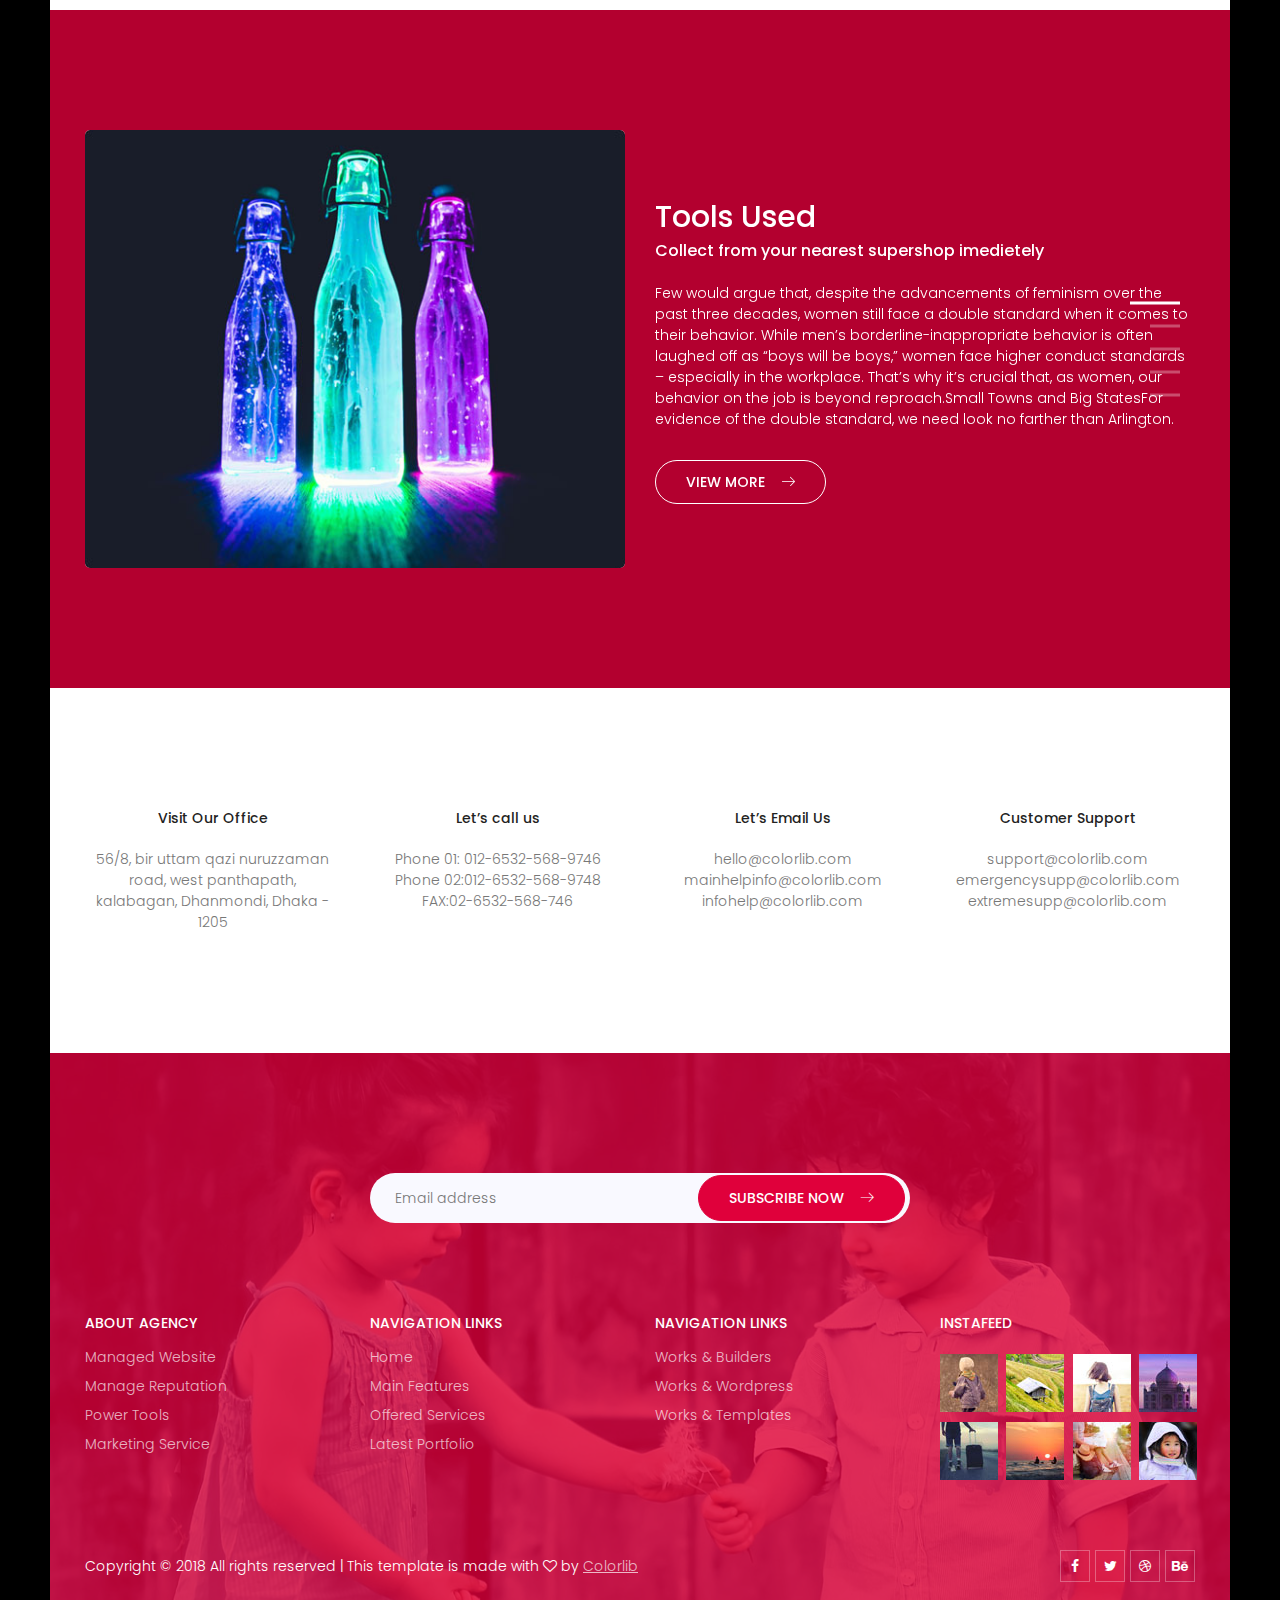
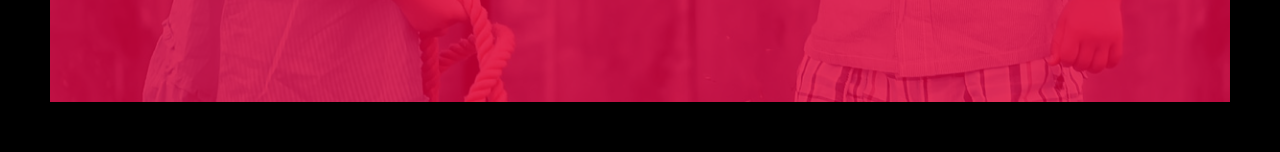
==== commit 2c603eec: "ddeletedd parent  folder" ====
--- a/index.html
+++ b/index.html
@@ -1,299 +1,453 @@
 <!DOCTYPE html>
-<html lang="en">
-
+<html lang="zxx" class="no-js">
 <head>
-    <meta charset="utf-8">
-    <meta http-equiv="X-UA-Compatible" content="IE=edge">
-    <meta name="viewport" content="width=device-width, initial-scale=1">
-    <!-- The above 3 meta tags *must* come first in the head; any other head content must come *after* these tags -->
-    <title>Shh..</title>
-    <link rel="icon" href="img/fav.png" type="image/x-icon">
-
-    <!-- Bootstrap -->
-    <link href="css/bootstrap.min.css" rel="stylesheet">
-    <link href="ionicons/css/ionicons.min.css" rel="stylesheet">
-
-    <!-- main css -->
-    <link href="css/style.css" rel="stylesheet">
-
-
-    <!-- modernizr -->
-    <script src="js/modernizr.js"></script>
-
-    <!-- HTML5 shim and Respond.js for IE8 support of HTML5 elements and media queries -->
-    <!-- WARNING: Respond.js doesn't work if you view the page via file:// -->
-    <!--[if lt IE 9]>
-      <script src="https://oss.maxcdn.com/html5shiv/3.7.2/html5shiv.min.js"></script>
-      <script src="https://oss.maxcdn.com/respond/1.4.2/respond.min.js"></script>
-    <![endif]-->
-</head>
-
-<body>
-
-    <!-- Preloader -->
-    <div id="preloader">
-        <div class="pre-container">
-            <div class="spinner">
-                <div class="double-bounce1"></div>
-                <div class="double-bounce2"></div>
-            </div>
-        </div>
-    </div>
-    <!-- end Preloader -->
-
-    <div class="container-fluid">
-        <!-- box header -->
-        <header class="box-header">
-            <div class="box-logo">
-                <a href="index.html"><img src="img/logo.png" width="80" alt="Logo"></a>
-            </div>
-            <!-- box-nav -->
-            <a class="box-primary-nav-trigger" href="#0">
-                <span class="box-menu-text">Menu</span><span class="box-menu-icon"></span>
-            </a>
-            <!-- box-primary-nav-trigger -->
-        </header>
-        <!-- end box header -->
-
-        <!-- nav -->
-        <nav>
-            <ul class="box-primary-nav">
-                <li class="box-label">About me</li>
-
-                <li><a href="index.html">Intro</a> <i class="ion-ios-circle-filled color"></i></li>
-                <li><a href="about.html">About me</a></li>
-                <li><a href="services.html">services</a></li>
-                <li><a href="portfolio.html">portfolio</a></li>
-                <li><a href="contact.html">contact me</a></li>
-
-
-
-                <li class="box-label">Follow me</li>
-
-                <li class="box-social"><a href="#0"><i class="ion-social-facebook"></i></a></li>
-                <li class="box-social"><a href="#0"><i class="ion-social-instagram-outline"></i></a></li>
-                <li class="box-social"><a href="#0"><i class="ion-social-twitter"></i></a></li>
-                <li class="box-social"><a href="#0"><i class="ion-social-dribbble"></i></a></li>
-            </ul>
-        </nav>
-        <!-- end nav -->
-
-        <!-- box-intro -->
-        <section class="box-intro">
-            <div class="table-cell">
-                <h1 class="box-headline letters rotate-2">
-                    <span class="box-words-wrapper">
-                        <b class="is-visible">Shh..</b>
-                        <b>&nbsp; silence.</b>
-                        <b>perpetuator.</b>
-                    </span>
-		        </h1>
-                <h5>everything you need to work efficiently</h5>
-            </div>
-
-            <div class="mouse">
-                <div class="scroll"></div>
-            </div>
-        </section>
-        <!-- end box-intro -->
-    </div>
-
-    <!-- portfolio div -->
-    <div class="portfolio-div">
-        <div class="portfolio">
-            <div class="no-padding portfolio_container">
-                <!-- single work -->
-                <div class="col-md-3 col-sm-6  fashion logo">
-                    <a href="single-project.html" class="portfolio_item">
-                        <img src="http://placehold.it/1000x1000" alt="image" class="img-responsive" />
-                        <div class="portfolio_item_hover">
-                            <div class="portfolio-border clearfix">
-                                <div class="item_info">
-                                    <span>Mockups in seconds</span>
-                                    <em>Fashion / Logo</em>
-                                </div>
-                            </div>
-                        </div>
-                    </a>
-                </div>
-                <!-- end single work -->
-
-                <!-- single work -->
-                <div class="col-md-3 col-sm-6 ads graphics">
-                    <a href="single-project.html" class="portfolio_item">
-                        <img src="http://placehold.it/1000x1000" alt="image" class="img-responsive" />
-                        <div class="portfolio_item_hover">
-                            <div class="portfolio-border clearfix">
-                                <div class="item_info">
-                                    <span>Floating mockups</span>
-                                    <em>Ads / Graphics</em>
-                                </div>
-                            </div>
-                        </div>
-                    </a>
-                </div>
-                <!-- end single work -->
-
-                <!-- single work -->
-                <div class="col-md-6 col-sm-12 photography">
-                    <a href="single-project.html" class="portfolio_item">
-                        <img src="http://placehold.it/1000x1000" alt="image" class="img-responsive" />
-                        <div class="portfolio_item_hover">
-                            <div class="portfolio-border clearfix">
-                                <div class="item_info">
-                                    <span>Photorealistic smartwatch</span>
-                                    <em>Photography</em>
-                                </div>
-                            </div>
-                        </div>
-                    </a>
-                </div>
-                <!-- end single work -->
-
-                <!-- single work -->
-                <div class="col-md-3 col-sm-6 fashion ads">
-                    <a href="single-project.html" class="portfolio_item">
-                        <img src="http://placehold.it/1000x1000" alt="image" class="img-responsive" />
-                        <div class="portfolio_item_hover">
-                            <div class="portfolio-border clearfix">
-                                <div class="item_info">
-                                    <span>Held by hands</span>
-                                    <em>Fashion / Ads</em>
-                                </div>
-                            </div>
-                        </div>
-                    </a>
-                </div>
-                <!-- end single work -->
-
-                <!-- single work -->
-                <div class="col-md-3 col-sm-6 graphics ads">
-                    <a href="single-project.html" class="portfolio_item">
-                        <img src="http://placehold.it/1000x1000" alt="image" class="img-responsive" />
-                        <div class="portfolio_item_hover">
-                            <div class="portfolio-border clearfix">
-                                <div class="item_info">
-                                    <span>Mobile devices</span>
-                                    <em>Graphics / Ads</em>
-                                </div>
-                            </div>
-                        </div>
-                    </a>
-                </div>
-                <!-- end single work -->
-
-                <!-- single work -->
-                <div class="col-md-6 col-sm-12 photography">
-                    <a href="single-project.html" class="portfolio_item">
-                        <img src="http://placehold.it/1000x1000" alt="image" class="img-responsive" />
-                        <div class="portfolio_item_hover">
-                            <div class="portfolio-border clearfix">
-                                <div class="item_info">
-                                    <span>Photorealistic smartwatch</span>
-                                    <em>Photography</em>
-                                </div>
-                            </div>
-                        </div>
-                    </a>
-                </div>
-                <!-- end single work -->
-
-                <!-- single work -->
-                <div class="col-md-3 col-sm-6 graphics ads">
-                    <a href="single-project.html" class="portfolio_item">
-                        <img src="http://placehold.it/1000x1000" alt="image" class="img-responsive" />
-                        <div class="portfolio_item_hover">
-                            <div class="portfolio-border clearfix">
-                                <div class="item_info">
-                                    <span>Mobile devices</span>
-                                    <em>Graphics / Ads</em>
-                                </div>
-                            </div>
-                        </div>
-                    </a>
-                </div>
-                <!-- end single work -->
-
-                <!-- single work -->
-                <div class="col-md-3 col-sm-6 graphics ads">
-                    <a href="single-project.html" class="portfolio_item">
-                        <img src="http://placehold.it/1000x1000" alt="image" class="img-responsive" />
-                        <div class="portfolio_item_hover">
-                            <div class="portfolio-border clearfix">
-                                <div class="item_info">
-                                    <span>Mobile devices</span>
-                                    <em>Graphics / Ads</em>
-                                </div>
-                            </div>
-                        </div>
-                    </a>
-                </div>
-                <!-- end single work -->
-
-                <!-- single work -->
-                <div class="col-md-3 col-sm-6 graphics ads">
-                    <a href="single-project.html" class="portfolio_item">
-                        <img src="http://placehold.it/1000x1000" alt="image" class="img-responsive" />
-                        <div class="portfolio_item_hover">
-                            <div class="portfolio-border clearfix">
-                                <div class="item_info">
-                                    <span>Mobile devices</span>
-                                    <em>Graphics / Ads</em>
-                                </div>
-                            </div>
-                        </div>
-                    </a>
-                </div>
-                <!-- end single work -->
-
-                <!-- single work -->
-                <div class="col-md-3 col-sm-6 graphics ads">
-                    <a href="single-project.html" class="portfolio_item">
-                        <img src="http://placehold.it/1000x1000" alt="image" class="img-responsive" />
-                        <div class="portfolio_item_hover">
-                            <div class="portfolio-border clearfix">
-                                <div class="item_info">
-                                    <span>Mobile devices</span>
-                                    <em>Graphics / Ads</em>
-                                </div>
-                            </div>
-                        </div>
-                    </a>
-                </div>
-                <!-- end single work -->
-            </div>
-            <!-- end portfolio_container -->
-        </div>
-        <!-- portfolio -->
-    </div>
-    <!-- end portfolio div -->
-
-    <!-- footer -->
-    <footer>
-        <div class="container-fluid">
-            <p class="copyright">© Box Portfolio 2016</p>
-        </div>
-    </footer>
-    <!-- end footer -->
-
-    <!-- back to top -->
-    <a href="#0" class="cd-top"><i class="ion-android-arrow-up"></i></a>
-    <!-- end back to top -->
-
-
-
-    <!-- jQuery -->
-    <script src="js/jquery-2.1.1.js"></script>
-    <!--  plugins -->
-    <script src="js/bootstrap.min.js"></script>
-    <script src="js/menu.js"></script>
-    <script src="js/animated-headline.js"></script>
-    <script src="js/isotope.pkgd.min.js"></script>
-
-
-    <!--  custom script -->
-    <script src="js/custom.js"></script>
-
-</body>
-
+	<!-- Mobile Specific Meta -->
+	<meta name="viewport" content="width=device-width, initial-scale=1, shrink-to-fit=no">
+	<!-- Favicon-->
+	<link rel="shortcut icon" href="img/fav.png">
+	<!-- Author Meta -->
+	<meta name="author" content="CodePixar">
+	<!-- Meta Description -->
+	<meta name="description" content="">
+	<!-- Meta Keyword -->
+	<meta name="keywords" content="">
+	<!-- meta character set -->
+	<meta charset="UTF-8">
+	<!-- Site Title -->
+	<title>Dup</title>
+
+	<link href="https://fonts.googleapis.com/css?family=Poppins:100,300,500" rel="stylesheet">
+		<!--
+		CSS
+		============================================= -->
+		<link rel="stylesheet" href="css/linearicons.css">
+		<link rel="stylesheet" href="css/owl.carousel.css">
+		<link rel="stylesheet" href="css/font-awesome.min.css">
+		<link rel="stylesheet" href="css/nice-select.css">
+		<link rel="stylesheet" href="css/magnific-popup.css">
+		<link rel="stylesheet" href="css/bootstrap.css">
+		<link rel="stylesheet" href="css/main.css">
+	</head>
+	<body class="dup-body">
+		<div class="dup-body-wrap">
+			<!-- Start Header Area -->
+			<header class="default-header">
+				<div class="header-wrap">
+					<div class="header-top d-flex justify-content-between align-items-center">
+						<div class="logo">
+							<a href="index.html"><img src="img/logo.png" alt=""></a>
+						</div>
+						<div class="main-menubar d-flex align-items-center">
+							<nav class="hide">
+								<a href="index.html">Home</a>
+								<a href="generic.html">About Us</a>
+								<a href="elements.html">Procedure</a>
+							</nav>
+							<!-- <div class="menu-bar"><span class="lnr lnr-menu"></span></div> -->
+						</div>
+					</div>
+				</div>
+			</header>
+		<!-- End Header Area -->
+		<!-- Start Banner Area -->
+		<section class="banner-area relative">
+			<div class="overlay overlay-bg"></div>
+			<div class="container">
+				<div class="row fullscreen align-items-center justify-content-between">
+					<div class="col-lg-6 col-md-7 col-sm-8">
+						<div class="banner-content">
+							<h1>Shhh. . </h1>
+							<p>Everything you need to get silence while working </p>
+							<a href="#" class="primary-btn">3D Model<span class="lnr lnr-arrow-right"></span></a>
+						</div>
+					</div>
+					<div class="col-lg-5 col-md-5 col-sm-4">
+						<img src="img/Shh.png" alt="Product" class="img-fluid"  >
+					</div>
+				</div>
+			</div>
+		</section>
+		<!-- End Banner Area -->
+		<!-- Start studio Area -->
+		<section class="section-gap studio-area">
+			<div class="overlay overlay-bg"></div>
+			<div class="container">
+				<div class="row align-items-center">
+					<div class="col-md-4 col-sm-6 text-center">
+						<div class="studio-thumb">
+							<img src="img/s.jpg" class="img-fluid" alt="">
+						</div>
+					</div>
+					<div class="col-md-8 col-sm-6">
+						<div class="studio-content">
+							<h2>About Shh..</h2>
+							<p>Few would argue that, despite the advancements of feminism over the past three decades,
+								women still face a double standard when it comes to their behavior. While men’s borderline-inappropriate
+								 behavior is often laughed off as “boys will be boys,” women face higher conduct standards – especially in
+								 the workplace. That’s why it’s crucial that, as women, our behavior on the job is beyond reproach.Small Towns
+								 and Big StatesFor </p>
+							<a href="#" class="primary-btn">View More<span class="lnr lnr-arrow-right"></span></a>
+						</div>
+					</div>
+				</div>
+			</div>
+		</section>
+		<!-- End studio Area -->
+		<!-- Start Achivement Area -->
+		<section class="section-gap achivement-area">
+			<div class="container">
+				<div class="row align-items-center">
+					<div class="col-lg-5">
+						<div class="achivement-content">
+							<h2>Product Features</h2>
+							<p class="mb-30">Few would argue that, despite the advancements of feminism over the past three decades,
+								women still face a double standard when it comes to their behavior. While men’s borderline-inappropriate
+								behavior is often laughed off as “boys will be boys,” women face higher conduct </p>
+							<a href="#" class="primary-btn">View More<span class="lnr lnr-arrow-right"></span></a>
+						</div>
+					</div>
+					<div class="col-lg-6">
+						<div class="total-achivement">
+							<div class="row">
+								<div class="col-md-4 col-sm-6">
+									<div class="single-achivement">
+										<a href="#" class="achivement-link">
+											<i class="fa fa-behance"></i>
+										</a>
+										<h6><a href="#">Behance Review</a></h6>
+									</div>
+								</div>
+								<div class="col-md-4 col-sm-6">
+									<div class="single-achivement">
+										<a href="#" class="achivement-link">
+											<i class="fa fa-dribbble"></i>
+										</a>
+										<h6><a href="#">Dribbble Shots</a></h6>
+									</div>
+								</div>
+								<div class="col-md-4 col-sm-6">
+									<div class="single-achivement">
+										<a href="#" class="achivement-link">
+											<i class="fa fa-youtube"></i>
+										</a>
+										<h6><a href="#">Youtube Subscribe</a></h6>
+									</div>
+								</div>
+								<div class="col-md-4 col-sm-6">
+									<div class="single-achivement">
+										<a href="#" class="achivement-link">
+											<i class="fa fa-github"></i>
+										</a>
+										<h6><a href="#">Github Push</a></h6>
+									</div>
+								</div>
+								<div class="col-md-4 col-sm-6">
+									<div class="single-achivement">
+										<a href="#" class="achivement-link">
+											<i class="fa fa-trophy"></i>
+										</a>
+										<h6><a href="#">Offline Trophy</a></h6>
+									</div>
+								</div>
+								<div class="col-md-4 col-sm-6">
+									<div class="single-achivement">
+										<a href="#" class="achivement-link">
+											<i class="fa fa-usd"></i>
+										</a>
+										<h6><a href="#">Cash Prizes</a></h6>
+									</div>
+								</div>
+							</div>
+						</div>
+					</div>
+				</div>
+			</div>
+		</section>
+		<!-- End Achivement Area -->
+		<!-- Start Video Area -->
+		<section class="video-area">
+			<div class="overlay overlay-bg"></div>
+			<div class="container">
+				<div class="video-content">
+					<!-- <a href="http://www.youtube.com/watch?v=0O2aH4XLbto" class="play-btn"><img src="img/play-btn.png" alt=""></a> -->
+					<h3 class="h2 text-white">Mater Plan</h3>
+				</div>
+			</div>
+		</section>
+		<!-- End Video Area -->
+		<!-- Start Skill Area -->
+		<section class="section-gap skill-area">
+			<div class="container">
+				<div class="row justify-content-between">
+					<div class="col-lg-5">
+						<div class="skill-content">
+							<h2>Our Tools Expertness</h2>
+							<p class="mb-30">Few would argue that, despite the advancements of feminism over the past three decades, women still face a double standard when it comes to their behavior. While men’s borderline-inappropriate behavior is often laughed off as “boys will be boys,” women face higher conduct </p>
+							<a href="#" class="primary-btn">View More<span class="lnr lnr-arrow-right"></span></a>
+						</div>
+					</div>
+					<div class="col-lg-6">
+						<div class="total-progress-bar">
+							<p>Adobe Photoshop CC</p>
+							<div class="single-progressbar mb-20">
+								<div class="progress-bar" role="progressbar" style="width: 70%" aria-valuenow="70" aria-valuemin="0" aria-valuemax="100"></div>
+							</div>
+							<p>Adobe Illustrator CC</p>
+							<div class="single-progressbar mb-20">
+								<div class="progress-bar" role="progressbar" style="width: 60%" aria-valuenow="60" aria-valuemin="0" aria-valuemax="100"></div>
+							</div>
+							<p>Adobe Indesign CC</p>
+							<div class="single-progressbar mb-20">
+								<div class="progress-bar" role="progressbar" style="width: 50%" aria-valuenow="50" aria-valuemin="0" aria-valuemax="100"></div>
+							</div>
+							<p>Adobe After Effects CC</p>
+							<div class="single-progressbar mb-20">
+								<div class="progress-bar" role="progressbar" style="width: 80%" aria-valuenow="80" aria-valuemin="0" aria-valuemax="100"></div>
+							</div>
+						</div>
+					</div>
+				</div>
+			</div>
+		</section>
+		<!-- End Skill Area -->
+		<!-- Start Carousel Area -->
+		<!-- Tools sectiom -->
+		<section class="section-gap carousel-area">
+			<div class="overlay overlay-bg"></div>
+			<div class="active-bottle-carousel">
+				<div class="item">
+					<div class="container">
+						<div class="row align-items-center">
+							<div class="col-xl-6 col-md-4">
+								<div class="carousel-thumb">
+									<img src="img/c.jpg" alt="" class="img-fluid">
+								</div>
+							</div>
+							<div class="col-xl-6 col-md-7">
+								<div class="carousel-content">
+									<h2 class="text-white">Tools Used</h2>
+									<h5 class="text-white mb-20">Collect from your nearest supershop imedietely</h5>
+									<p class="text-white mb-30">Few would argue that, despite the advancements of feminism over the past three decades, women still face a double standard when it comes to their behavior. While men’s borderline-inappropriate behavior is often laughed off as “boys will be boys,” women face higher conduct standards – especially in the workplace. That’s why it’s crucial that, as women, our behavior on the job is beyond reproach.Small Towns and Big StatesFor evidence of the double standard, we need look no farther than Arlington.</p>
+									<a href="#" class="primary-btn white">View More<span class="lnr lnr-arrow-right"></span></a>
+								</div>
+							</div>
+						</div>
+					</div>
+				</div>
+				<div class="item">
+					<div class="container">
+						<div class="row align-items-center">
+							<div class="col-xl-6 col-md-4">
+								<div class="carousel-thumb">
+									<img src="img/c.jpg" alt="" class="img-fluid">
+								</div>
+							</div>
+							<div class="col-xl-6 col-md-7">
+								<div class="carousel-content">
+									<h2 class="text-white">Glowing Milk Bottle</h2>
+									<h5 class="text-white mb-20">Collect from your nearest supershop imedietely</h5>
+									<p class="text-white mb-30">Few would argue that, despite the advancements of feminism over the past three decades, women still face a double standard when it comes to their behavior. While men’s borderline-inappropriate behavior is often laughed off as “boys will be boys,” women face higher conduct standards – especially in the workplace. That’s why it’s crucial that, as women, our behavior on the job is beyond reproach.Small Towns and Big StatesFor evidence of the double standard, we need look no farther than Arlington.</p>
+									<a href="#" class="primary-btn white">View More<span class="lnr lnr-arrow-right"></span></a>
+								</div>
+							</div>
+						</div>
+					</div>
+				</div>
+				<div class="item">
+					<div class="container">
+						<div class="row align-items-center">
+							<div class="col-xl-6 col-md-4">
+								<div class="carousel-thumb">
+									<img src="img/c.jpg" alt="" class="img-fluid">
+								</div>
+							</div>
+							<div class="col-xl-6 col-md-7">
+								<div class="carousel-content">
+									<h2 class="text-white">Glowing Milk Bottle</h2>
+									<h5 class="text-white mb-20">Collect from your nearest supershop imedietely</h5>
+									<p class="text-white mb-30">Few would argue that, despite the advancements of feminism over the past three decades, women still face a double standard when it comes to their behavior. While men’s borderline-inappropriate behavior is often laughed off as “boys will be boys,” women face higher conduct standards – especially in the workplace. That’s why it’s crucial that, as women, our behavior on the job is beyond reproach.Small Towns and Big StatesFor evidence of the double standard, we need look no farther than Arlington.</p>
+									<a href="#" class="primary-btn white">View More<span class="lnr lnr-arrow-right"></span></a>
+								</div>
+							</div>
+						</div>
+					</div>
+				</div>
+				<div class="item">
+					<div class="container">
+						<div class="row align-items-center">
+							<div class="col-xl-6 col-md-4">
+								<div class="carousel-thumb">
+									<img src="img/c.jpg" alt="" class="img-fluid">
+								</div>
+							</div>
+							<div class="col-xl-6 col-md-7">
+								<div class="carousel-content">
+									<h2 class="text-white">Glowing Milk Bottle</h2>
+									<h5 class="text-white mb-20">Collect from your nearest supershop imedietely</h5>
+									<p class="text-white mb-30">Few would argue that, despite the advancements of feminism over the past three decades, women still face a double standard when it comes to their behavior. While men’s borderline-inappropriate behavior is often laughed off as “boys will be boys,” women face higher conduct standards – especially in the workplace. That’s why it’s crucial that, as women, our behavior on the job is beyond reproach.Small Towns and Big StatesFor evidence of the double standard, we need look no farther than Arlington.</p>
+									<a href="#" class="primary-btn white">View More<span class="lnr lnr-arrow-right"></span></a>
+								</div>
+							</div>
+						</div>
+					</div>
+				</div>
+				<div class="item">
+					<div class="container">
+						<div class="row align-items-center">
+							<div class="col-xl-6 col-md-4">
+								<div class="carousel-thumb">
+									<img src="img/c.jpg" alt="" class="img-fluid">
+								</div>
+							</div>
+							<div class="col-xl-6 col-md-7">
+								<div class="carousel-content">
+									<h2 class="text-white">Glowing Milk Bottle</h2>
+									<h5 class="text-white mb-20">Collect from your nearest supershop imedietely</h5>
+									<p class="text-white mb-30">Few would argue that, despite the advancements of feminism over the past three decades, women still face a double standard when it comes to their behavior. While men’s borderline-inappropriate behavior is often laughed off as “boys will be boys,” women face higher conduct standards – especially in the workplace. That’s why it’s crucial that, as women, our behavior on the job is beyond reproach.Small Towns and Big StatesFor evidence of the double standard, we need look no farther than Arlington.</p>
+									<a href="#" class="primary-btn white">View More<span class="lnr lnr-arrow-right"></span></a>
+								</div>
+							</div>
+						</div>
+					</div>
+				</div>
+
+
+			</div>
+		</section>
+		<!-- End Carousel Area -->
+
+		<!-- Start Contact Area -->
+		<section class="contact-area">
+			<div class="container">
+				<div class="row">
+					<div class="col-lg-3 col-md-6">
+						<div class="single-address text-center">
+							<h6>Visit Our Office</h6>
+							<p>56/8, bir uttam qazi nuruzzaman road, west panthapath, kalabagan, Dhanmondi, Dhaka - 1205</p>
+						</div>
+					</div>
+					<div class="col-lg-3 col-md-6">
+						<div class="single-address text-center">
+							<h6>Let’s call us</h6>
+							<p>Phone 01: <a href="tel:023545">012-6532-568-9746</a> <br> Phone 02:<a href="tel:023545">012-6532-568-9748</a> <br>FAX:<a href="tel:023545">02-6532-568-746</a></p>
+						</div>
+					</div>
+					<div class="col-lg-3 col-md-6">
+						<div class="single-address text-center">
+							<h6>Let’s Email Us</h6>
+							<p><a href="mailto:demo@gmail.com">hello@colorlib.com</a> <br>
+								<a href="mailto:demo@gmail.com">mainhelpinfo@colorlib.com</a> <br>
+								<a href="mailto:demo@gmail.com">infohelp@colorlib.com</a></p>
+						</div>
+					</div>
+					<div class="col-lg-3 col-md-6">
+						<div class="single-address text-center">
+							<h6>Customer Support</h6>
+							<p><a href="mailto:demo@gmail.com">support@colorlib.com</a> <br>
+								<a href="mailto:demo@gmail.com">emergencysupp@colorlib.com</a> <br>
+								<a href="mailto:demo@gmail.com">extremesupp@colorlib.com</a></p>
+						</div>
+					</div>
+				</div>
+			</div>
+		</section>
+		<!-- End Contact Area -->
+
+		<!-- Start Subscription Area -->
+
+		<!-- End Subscription Area -->
+
+		<!-- Strat Footer Area -->
+		<footer class="section-gap footer-widget-area">
+			<div class="overlay overlay-bg"></div>
+			<div class="container">
+				<div class="subscription-area">
+					<div class="row justify-content-center">
+						<div class="col-lg-6">
+							<div id="mc_embed_signup">
+								<form target="_blank" novalidate action="https://spondonit.us12.list-manage.com/subscribe/post?u=1462626880ade1ac87bd9c93a&id=92a4423d01" method="get" class="subscription relative">
+									<input type="email" name="EMAIL" placeholder="Email address" onfocus="this.placeholder = ''" onblur="this.placeholder = 'Email address'" required>
+									<div style="position: absolute; left: -5000px;">
+										<input type="text" name="b_36c4fd991d266f23781ded980_aefe40901a" tabindex="-1" value="">
+									</div>
+									<button class="primary-btn">Subscribe now<span class="lnr lnr-arrow-right"></span></button>
+									<div class="info"></div>
+								</form>
+							</div>
+						</div>
+					</div>
+				</div>
+				<div class="row">
+					<div class="col-lg-3 col-sm-6">
+						<div class="single-footer-widget">
+							<h6 class="text-white text-uppercase mb-20">About Agency</h6>
+							<ul class="footer-nav">
+								<li><a href="#">Managed Website</a></li>
+								<li><a href="#">Manage Reputation</a></li>
+								<li><a href="#">Power Tools</a></li>
+								<li><a href="#">Marketing Service</a></li>
+							</ul>
+						</div>
+					</div>
+					<div class="col-lg-3 col-sm-6">
+						<div class="single-footer-widget">
+							<h6 class="text-white text-uppercase mb-20">Navigation Links</h6>
+							<ul class="footer-nav">
+								<li><a href="#">Home</a></li>
+								<li><a href="#">Main Features</a></li>
+								<li><a href="#">Offered Services</a></li>
+								<li><a href="#">Latest Portfolio</a></li>
+							</ul>
+						</div>
+					</div>
+					<div class="col-lg-3 col-sm-6">
+						<div class="single-footer-widget">
+							<h6 class="text-white text-uppercase mb-20">Navigation Links</h6>
+							<ul class="footer-nav">
+								<li><a href="#">Works & Builders</a></li>
+								<li><a href="#">Works & Wordpress</a></li>
+								<li><a href="#">Works & Templates</a></li>
+							</ul>
+						</div>
+					</div>
+
+					<div class="col-lg-3 col-sm-6">
+						<div class="single-footer-widget">
+							<h6 class="text-white text-uppercase mb-20">Instafeed</h6>
+							<ul class="instafeed d-flex flex-wrap">
+								<li><img src="img/i1.jpg" alt=""></li>
+								<li><img src="img/i2.jpg" alt=""></li>
+								<li><img src="img/i3.jpg" alt=""></li>
+								<li><img src="img/i4.jpg" alt=""></li>
+								<li><img src="img/i5.jpg" alt=""></li>
+								<li><img src="img/i6.jpg" alt=""></li>
+								<li><img src="img/i7.jpg" alt=""></li>
+								<li><img src="img/i8.jpg" alt=""></li>
+							</ul>
+						</div>
+					</div>
+				</div>
+				<div class="footer-bottom d-flex justify-content-between align-items-center flex-wrap">
+					<p class="footer-text m-0">Copyright &copy; 2018 All rights reserved   |   This template is made with <i class="fa fa-heart-o" aria-hidden="true"></i> by <a href="https://colorlib.com/">Colorlib</a></p>
+					<div class="footer-social d-flex align-items-center">
+						<a href="#"><i class="fa fa-facebook"></i></a>
+						<a href="#"><i class="fa fa-twitter"></i></a>
+						<a href="#"><i class="fa fa-dribbble"></i></a>
+						<a href="#"><i class="fa fa-behance"></i></a>
+					</div>
+				</div>
+			</div>
+		</footer>
+		<!-- End Footer Area -->
+		</div>
+
+		<script src="js/vendor/jquery-2.2.4.min.js"></script>
+		<script src="https://cdnjs.cloudflare.com/ajax/libs/popper.js/1.11.0/umd/popper.min.js" integrity="sha384-b/U6ypiBEHpOf/4+1nzFpr53nxSS+GLCkfwBdFNTxtclqqenISfwAzpKaMNFNmj4" crossorigin="anonymous"></script>
+		<script src="js/vendor/bootstrap.min.js"></script>
+		<script src="js/jquery.ajaxchimp.min.js"></script>
+		<script src="js/owl.carousel.min.js"></script>
+		<script src="js/jquery.nice-select.min.js"></script>
+		<script src="js/jquery.magnific-popup.min.js"></script>
+		<script src="js/main.js"></script>
+	</body>
 </html>
--- a/css/linearicons.css
+++ b/css/linearicons.css
@@ -0,0 +1,536 @@
+@font-face {
+	font-family: 'Linearicons-Free';
+	src:url('../fonts/Linearicons-Free.eot?w118d');
+	src:url('../fonts/Linearicons-Free.eot?#iefixw118d') format('embedded-opentype'),
+		url('../fonts/Linearicons-Free.woff2?w118d') format('woff2'),
+		url('../fonts/Linearicons-Free.woff?w118d') format('woff'),
+		url('../fonts/Linearicons-Free.ttf?w118d') format('truetype'),
+		url('../fonts/Linearicons-Free.svg?w118d#Linearicons-Free') format('svg');
+	font-weight: normal;
+	font-style: normal;
+}
+
+.lnr {
+	font-family: 'Linearicons-Free';
+	speak: none;
+	font-style: normal;
+	font-weight: normal;
+	font-variant: normal;
+	text-transform: none;
+	line-height: 1;
+
+	/* Better Font Rendering =========== */
+	-webkit-font-smoothing: antialiased;
+	-moz-osx-font-smoothing: grayscale;
+}
+
+.lnr-home:before {
+	content: "\e800";
+}
+.lnr-apartment:before {
+	content: "\e801";
+}
+.lnr-pencil:before {
+	content: "\e802";
+}
+.lnr-magic-wand:before {
+	content: "\e803";
+}
+.lnr-drop:before {
+	content: "\e804";
+}
+.lnr-lighter:before {
+	content: "\e805";
+}
+.lnr-poop:before {
+	content: "\e806";
+}
+.lnr-sun:before {
+	content: "\e807";
+}
+.lnr-moon:before {
+	content: "\e808";
+}
+.lnr-cloud:before {
+	content: "\e809";
+}
+.lnr-cloud-upload:before {
+	content: "\e80a";
+}
+.lnr-cloud-download:before {
+	content: "\e80b";
+}
+.lnr-cloud-sync:before {
+	content: "\e80c";
+}
+.lnr-cloud-check:before {
+	content: "\e80d";
+}
+.lnr-database:before {
+	content: "\e80e";
+}
+.lnr-lock:before {
+	content: "\e80f";
+}
+.lnr-cog:before {
+	content: "\e810";
+}
+.lnr-trash:before {
+	content: "\e811";
+}
+.lnr-dice:before {
+	content: "\e812";
+}
+.lnr-heart:before {
+	content: "\e813";
+}
+.lnr-star:before {
+	content: "\e814";
+}
+.lnr-star-half:before {
+	content: "\e815";
+}
+.lnr-star-empty:before {
+	content: "\e816";
+}
+.lnr-flag:before {
+	content: "\e817";
+}
+.lnr-envelope:before {
+	content: "\e818";
+}
+.lnr-paperclip:before {
+	content: "\e819";
+}
+.lnr-inbox:before {
+	content: "\e81a";
+}
+.lnr-eye:before {
+	content: "\e81b";
+}
+.lnr-printer:before {
+	content: "\e81c";
+}
+.lnr-file-empty:before {
+	content: "\e81d";
+}
+.lnr-file-add:before {
+	content: "\e81e";
+}
+.lnr-enter:before {
+	content: "\e81f";
+}
+.lnr-exit:before {
+	content: "\e820";
+}
+.lnr-graduation-hat:before {
+	content: "\e821";
+}
+.lnr-license:before {
+	content: "\e822";
+}
+.lnr-music-note:before {
+	content: "\e823";
+}
+.lnr-film-play:before {
+	content: "\e824";
+}
+.lnr-camera-video:before {
+	content: "\e825";
+}
+.lnr-camera:before {
+	content: "\e826";
+}
+.lnr-picture:before {
+	content: "\e827";
+}
+.lnr-book:before {
+	content: "\e828";
+}
+.lnr-bookmark:before {
+	content: "\e829";
+}
+.lnr-user:before {
+	content: "\e82a";
+}
+.lnr-users:before {
+	content: "\e82b";
+}
+.lnr-shirt:before {
+	content: "\e82c";
+}
+.lnr-store:before {
+	content: "\e82d";
+}
+.lnr-cart:before {
+	content: "\e82e";
+}
+.lnr-tag:before {
+	content: "\e82f";
+}
+.lnr-phone-handset:before {
+	content: "\e830";
+}
+.lnr-phone:before {
+	content: "\e831";
+}
+.lnr-pushpin:before {
+	content: "\e832";
+}
+.lnr-map-marker:before {
+	content: "\e833";
+}
+.lnr-map:before {
+	content: "\e834";
+}
+.lnr-location:before {
+	content: "\e835";
+}
+.lnr-calendar-full:before {
+	content: "\e836";
+}
+.lnr-keyboard:before {
+	content: "\e837";
+}
+.lnr-spell-check:before {
+	content: "\e838";
+}
+.lnr-screen:before {
+	content: "\e839";
+}
+.lnr-smartphone:before {
+	content: "\e83a";
+}
+.lnr-tablet:before {
+	content: "\e83b";
+}
+.lnr-laptop:before {
+	content: "\e83c";
+}
+.lnr-laptop-phone:before {
+	content: "\e83d";
+}
+.lnr-power-switch:before {
+	content: "\e83e";
+}
+.lnr-bubble:before {
+	content: "\e83f";
+}
+.lnr-heart-pulse:before {
+	content: "\e840";
+}
+.lnr-construction:before {
+	content: "\e841";
+}
+.lnr-pie-chart:before {
+	content: "\e842";
+}
+.lnr-chart-bars:before {
+	content: "\e843";
+}
+.lnr-gift:before {
+	content: "\e844";
+}
+.lnr-diamond:before {
+	content: "\e845";
+}
+.lnr-linearicons:before {
+	content: "\e846";
+}
+.lnr-dinner:before {
+	content: "\e847";
+}
+.lnr-coffee-cup:before {
+	content: "\e848";
+}
+.lnr-leaf:before {
+	content: "\e849";
+}
+.lnr-paw:before {
+	content: "\e84a";
+}
+.lnr-rocket:before {
+	content: "\e84b";
+}
+.lnr-briefcase:before {
+	content: "\e84c";
+}
+.lnr-bus:before {
+	content: "\e84d";
+}
+.lnr-car:before {
+	content: "\e84e";
+}
+.lnr-train:before {
+	content: "\e84f";
+}
+.lnr-bicycle:before {
+	content: "\e850";
+}
+.lnr-wheelchair:before {
+	content: "\e851";
+}
+.lnr-select:before {
+	content: "\e852";
+}
+.lnr-earth:before {
+	content: "\e853";
+}
+.lnr-smile:before {
+	content: "\e854";
+}
+.lnr-sad:before {
+	content: "\e855";
+}
+.lnr-neutral:before {
+	content: "\e856";
+}
+.lnr-mustache:before {
+	content: "\e857";
+}
+.lnr-alarm:before {
+	content: "\e858";
+}
+.lnr-bullhorn:before {
+	content: "\e859";
+}
+.lnr-volume-high:before {
+	content: "\e85a";
+}
+.lnr-volume-medium:before {
+	content: "\e85b";
+}
+.lnr-volume-low:before {
+	content: "\e85c";
+}
+.lnr-volume:before {
+	content: "\e85d";
+}
+.lnr-mic:before {
+	content: "\e85e";
+}
+.lnr-hourglass:before {
+	content: "\e85f";
+}
+.lnr-undo:before {
+	content: "\e860";
+}
+.lnr-redo:before {
+	content: "\e861";
+}
+.lnr-sync:before {
+	content: "\e862";
+}
+.lnr-history:before {
+	content: "\e863";
+}
+.lnr-clock:before {
+	content: "\e864";
+}
+.lnr-download:before {
+	content: "\e865";
+}
+.lnr-upload:before {
+	content: "\e866";
+}
+.lnr-enter-down:before {
+	content: "\e867";
+}
+.lnr-exit-up:before {
+	content: "\e868";
+}
+.lnr-bug:before {
+	content: "\e869";
+}
+.lnr-code:before {
+	content: "\e86a";
+}
+.lnr-link:before {
+	content: "\e86b";
+}
+.lnr-unlink:before {
+	content: "\e86c";
+}
+.lnr-thumbs-up:before {
+	content: "\e86d";
+}
+.lnr-thumbs-down:before {
+	content: "\e86e";
+}
+.lnr-magnifier:before {
+	content: "\e86f";
+}
+.lnr-cross:before {
+	content: "\e870";
+}
+.lnr-menu:before {
+	content: "\e871";
+}
+.lnr-list:before {
+	content: "\e872";
+}
+.lnr-chevron-up:before {
+	content: "\e873";
+}
+.lnr-chevron-down:before {
+	content: "\e874";
+}
+.lnr-chevron-left:before {
+	content: "\e875";
+}
+.lnr-chevron-right:before {
+	content: "\e876";
+}
+.lnr-arrow-up:before {
+	content: "\e877";
+}
+.lnr-arrow-down:before {
+	content: "\e878";
+}
+.lnr-arrow-left:before {
+	content: "\e879";
+}
+.lnr-arrow-right:before {
+	content: "\e87a";
+}
+.lnr-move:before {
+	content: "\e87b";
+}
+.lnr-warning:before {
+	content: "\e87c";
+}
+.lnr-question-circle:before {
+	content: "\e87d";
+}
+.lnr-menu-circle:before {
+	content: "\e87e";
+}
+.lnr-checkmark-circle:before {
+	content: "\e87f";
+}
+.lnr-cross-circle:before {
+	content: "\e880";
+}
+.lnr-plus-circle:before {
+	content: "\e881";
+}
+.lnr-circle-minus:before {
+	content: "\e882";
+}
+.lnr-arrow-up-circle:before {
+	content: "\e883";
+}
+.lnr-arrow-down-circle:before {
+	content: "\e884";
+}
+.lnr-arrow-left-circle:before {
+	content: "\e885";
+}
+.lnr-arrow-right-circle:before {
+	content: "\e886";
+}
+.lnr-chevron-up-circle:before {
+	content: "\e887";
+}
+.lnr-chevron-down-circle:before {
+	content: "\e888";
+}
+.lnr-chevron-left-circle:before {
+	content: "\e889";
+}
+.lnr-chevron-right-circle:before {
+	content: "\e88a";
+}
+.lnr-crop:before {
+	content: "\e88b";
+}
+.lnr-frame-expand:before {
+	content: "\e88c";
+}
+.lnr-frame-contract:before {
+	content: "\e88d";
+}
+.lnr-layers:before {
+	content: "\e88e";
+}
+.lnr-funnel:before {
+	content: "\e88f";
+}
+.lnr-text-format:before {
+	content: "\e890";
+}
+.lnr-text-format-remove:before {
+	content: "\e891";
+}
+.lnr-text-size:before {
+	content: "\e892";
+}
+.lnr-bold:before {
+	content: "\e893";
+}
+.lnr-italic:before {
+	content: "\e894";
+}
+.lnr-underline:before {
+	content: "\e895";
+}
+.lnr-strikethrough:before {
+	content: "\e896";
+}
+.lnr-highlight:before {
+	content: "\e897";
+}
+.lnr-text-align-left:before {
+	content: "\e898";
+}
+.lnr-text-align-center:before {
+	content: "\e899";
+}
+.lnr-text-align-right:before {
+	content: "\e89a";
+}
+.lnr-text-align-justify:before {
+	content: "\e89b";
+}
+.lnr-line-spacing:before {
+	content: "\e89c";
+}
+.lnr-indent-increase:before {
+	content: "\e89d";
+}
+.lnr-indent-decrease:before {
+	content: "\e89e";
+}
+.lnr-pilcrow:before {
+	content: "\e89f";
+}
+.lnr-direction-ltr:before {
+	content: "\e8a0";
+}
+.lnr-direction-rtl:before {
+	content: "\e8a1";
+}
+.lnr-page-break:before {
+	content: "\e8a2";
+}
+.lnr-sort-alpha-asc:before {
+	content: "\e8a3";
+}
+.lnr-sort-amount-asc:before {
+	content: "\e8a4";
+}
+.lnr-hand:before {
+	content: "\e8a5";
+}
+.lnr-pointer-up:before {
+	content: "\e8a6";
+}
+.lnr-pointer-right:before {
+	content: "\e8a7";
+}
+.lnr-pointer-down:before {
+	content: "\e8a8";
+}
+.lnr-pointer-left:before {
+	content: "\e8a9";
+}
--- a/css/nice-select.css
+++ b/css/nice-select.css
@@ -0,0 +1,138 @@
+.nice-select {
+  -webkit-tap-highlight-color: transparent;
+  background-color: #fff;
+  border-radius: 5px;
+  border: solid 1px #e8e8e8;
+  box-sizing: border-box;
+  clear: both;
+  cursor: pointer;
+  display: block;
+  float: left;
+  font-family: inherit;
+  font-size: 14px;
+  font-weight: normal;
+  height: 42px;
+  line-height: 40px;
+  outline: none;
+  padding-left: 18px;
+  padding-right: 30px;
+  position: relative;
+  text-align: left !important;
+  -webkit-transition: all 0.2s ease-in-out;
+  transition: all 0.2s ease-in-out;
+  -webkit-user-select: none;
+     -moz-user-select: none;
+      -ms-user-select: none;
+          user-select: none;
+  white-space: nowrap;
+  width: auto; }
+  .nice-select:hover {
+    border-color: #dbdbdb; }
+  .nice-select:active, .nice-select.open, .nice-select:focus {
+    border-color: #999; }
+  .nice-select:after {
+    border-bottom: 2px solid #999;
+    border-right: 2px solid #999;
+    content: '';
+    display: block;
+    height: 5px;
+    margin-top: -4px;
+    pointer-events: none;
+    position: absolute;
+    right: 12px;
+    top: 50%;
+    -webkit-transform-origin: 66% 66%;
+        -ms-transform-origin: 66% 66%;
+            transform-origin: 66% 66%;
+    -webkit-transform: rotate(45deg);
+        -ms-transform: rotate(45deg);
+            transform: rotate(45deg);
+    -webkit-transition: all 0.15s ease-in-out;
+    transition: all 0.15s ease-in-out;
+    width: 5px; }
+  .nice-select.open:after {
+    -webkit-transform: rotate(-135deg);
+        -ms-transform: rotate(-135deg);
+            transform: rotate(-135deg); }
+  .nice-select.open .list {
+    opacity: 1;
+    pointer-events: auto;
+    -webkit-transform: scale(1) translateY(0);
+        -ms-transform: scale(1) translateY(0);
+            transform: scale(1) translateY(0); }
+  .nice-select.disabled {
+    border-color: #ededed;
+    color: #999;
+    pointer-events: none; }
+    .nice-select.disabled:after {
+      border-color: #cccccc; }
+  .nice-select.wide {
+    width: 100%; }
+    .nice-select.wide .list {
+      left: 0 !important;
+      right: 0 !important; }
+  .nice-select.right {
+    float: right; }
+    .nice-select.right .list {
+      left: auto;
+      right: 0; }
+  .nice-select.small {
+    font-size: 12px;
+    height: 36px;
+    line-height: 34px; }
+    .nice-select.small:after {
+      height: 4px;
+      width: 4px; }
+    .nice-select.small .option {
+      line-height: 34px;
+      min-height: 34px; }
+  .nice-select .list {
+    background-color: #fff;
+    border-radius: 5px;
+    box-shadow: 0 0 0 1px rgba(68, 68, 68, 0.11);
+    box-sizing: border-box;
+    margin-top: 4px;
+    opacity: 0;
+    overflow: hidden;
+    padding: 0;
+    pointer-events: none;
+    position: absolute;
+    top: 100%;
+    left: 0;
+    -webkit-transform-origin: 50% 0;
+        -ms-transform-origin: 50% 0;
+            transform-origin: 50% 0;
+    -webkit-transform: scale(0.75) translateY(-21px);
+        -ms-transform: scale(0.75) translateY(-21px);
+            transform: scale(0.75) translateY(-21px);
+    -webkit-transition: all 0.2s cubic-bezier(0.5, 0, 0, 1.25), opacity 0.15s ease-out;
+    transition: all 0.2s cubic-bezier(0.5, 0, 0, 1.25), opacity 0.15s ease-out;
+    z-index: 9; }
+    .nice-select .list:hover .option:not(:hover) {
+      background-color: transparent !important; }
+  .nice-select .option {
+    cursor: pointer;
+    font-weight: 400;
+    line-height: 40px;
+    list-style: none;
+    min-height: 40px;
+    outline: none;
+    padding-left: 18px;
+    padding-right: 29px;
+    text-align: left;
+    -webkit-transition: all 0.2s;
+    transition: all 0.2s; }
+    .nice-select .option:hover, .nice-select .option.focus, .nice-select .option.selected.focus {
+      background-color: #f6f6f6; }
+    .nice-select .option.selected {
+      font-weight: bold; }
+    .nice-select .option.disabled {
+      background-color: transparent;
+      color: #999;
+      cursor: default; }
+
+.no-csspointerevents .nice-select .list {
+  display: none; }
+
+.no-csspointerevents .nice-select.open .list {
+  display: block; }
--- a/css/main.css
+++ b/css/main.css
@@ -0,0 +1,2607 @@
+/*--------------------------- Color variations ----------------------*/
+/* Medium Layout: 1280px */
+/* Tablet Layout: 768px */
+/* Mobile Layout: 320px */
+/* Wide Mobile Layout: 480px */
+/* =================================== */
+/*  Basic Style
+/* =================================== */
+::-moz-selection {
+  /* Code for Firefox */
+  background-color: #e0003b;
+  color: #fff;
+}
+
+::selection {
+  background-color: #e0003b;
+  color: #fff;
+}
+
+::-webkit-input-placeholder {
+  /* WebKit, Blink, Edge */
+  color: #777777;
+  font-weight: 300;
+}
+
+:-moz-placeholder {
+  /* Mozilla Firefox 4 to 18 */
+  color: #777777;
+  opacity: 1;
+  font-weight: 300;
+}
+
+::-moz-placeholder {
+  /* Mozilla Firefox 19+ */
+  color: #777777;
+  opacity: 1;
+  font-weight: 300;
+}
+
+:-ms-input-placeholder {
+  /* Internet Explorer 10-11 */
+  color: #777777;
+  font-weight: 300;
+}
+
+::-ms-input-placeholder {
+  /* Microsoft Edge */
+  color: #777777;
+  font-weight: 300;
+}
+
+body {
+  color: #777777;
+  font-family: "Poppins", sans-serif;
+  font-size: 14px;
+  font-weight: 300;
+  line-height: 1.5em;
+  position: relative;
+}
+
+ol, ul {
+  margin: 0;
+  padding: 0;
+  list-style: none;
+}
+
+select {
+  display: block;
+}
+
+figure {
+  margin: 0;
+}
+
+a {
+  -webkit-transition: all 0.3s ease 0s;
+  -moz-transition: all 0.3s ease 0s;
+  -o-transition: all 0.3s ease 0s;
+  transition: all 0.3s ease 0s;
+}
+
+iframe {
+  border: 0;
+}
+
+a, a:focus, a:hover {
+  text-decoration: none;
+  outline: 0;
+  color: #777777;
+}
+
+.btn.active.focus,
+.btn.active:focus,
+.btn.focus,
+.btn.focus:active,
+.btn:active:focus,
+.btn:focus {
+  text-decoration: none;
+  outline: 0;
+}
+
+.card-panel {
+  margin: 0;
+  padding: 60px;
+}
+
+/**
+ *  Typography
+ *
+ **/
+.btn i, .btn-large i, .btn-floating i, .btn-large i, .btn-flat i {
+  font-size: 1em;
+  line-height: inherit;
+}
+
+.gray-bg {
+  background: #f9f9ff;
+}
+
+h1, h2, h3,
+h4, h5, h6 {
+  font-family: "Poppins", sans-serif;
+  color: #222222;
+  line-height: 1.5em;
+  margin-bottom: 0;
+  margin-top: 0;
+  font-weight: 500;
+}
+
+.h1, .h2, .h3,
+.h4, .h5, .h6 {
+  margin-bottom: 0;
+  margin-top: 0;
+  font-family: "Poppins", sans-serif;
+  font-weight: 600;
+  color: #222222;
+}
+
+h1, .h1 {
+  font-size: 36px;
+}
+
+h2, .h2 {
+  font-size: 30px;
+}
+
+h3, .h3 {
+  font-size: 24px;
+}
+
+h4, .h4 {
+  font-size: 18px;
+}
+
+h5, .h5 {
+  font-size: 16px;
+}
+
+h6, .h6 {
+  font-size: 14px;
+  color: #222222;
+}
+
+td, th {
+  border-radius: 0px;
+}
+
+/**
+ * For modern browsers
+ * 1. The space content is one way to avoid an Opera bug when the
+ *    contenteditable attribute is included anywhere else in the document.
+ *    Otherwise it causes space to appear at the top and bottom of elements
+ *    that are clearfixed.
+ * 2. The use of `table` rather than `block` is only necessary if using
+ *    `:before` to contain the top-margins of child elements.
+ */
+.clear::before, .clear::after {
+  content: " ";
+  display: table;
+}
+
+.clear::after {
+  clear: both;
+}
+
+.fz-11 {
+  font-size: 11px;
+}
+
+.fz-12 {
+  font-size: 12px;
+}
+
+.fz-13 {
+  font-size: 13px;
+}
+
+.fz-14 {
+  font-size: 14px;
+}
+
+.fz-15 {
+  font-size: 15px;
+}
+
+.fz-16 {
+  font-size: 16px;
+}
+
+.fz-18 {
+  font-size: 18px;
+}
+
+.fz-30 {
+  font-size: 30px;
+}
+
+.fz-48 {
+  font-size: 48px !important;
+}
+
+.fw100 {
+  font-weight: 100;
+}
+
+.fw300 {
+  font-weight: 300;
+}
+
+.fw400 {
+  font-weight: 400 !important;
+}
+
+.fw500 {
+  font-weight: 500;
+}
+
+.f700 {
+  font-weight: 700;
+}
+
+.fsi {
+  font-style: italic;
+}
+
+.mt-10 {
+  margin-top: 10px;
+}
+
+.mt-15 {
+  margin-top: 15px;
+}
+
+.mt-20 {
+  margin-top: 20px;
+}
+
+.mt-25 {
+  margin-top: 25px;
+}
+
+.mt-30 {
+  margin-top: 30px;
+}
+
+.mt-35 {
+  margin-top: 35px;
+}
+
+.mt-40 {
+  margin-top: 40px;
+}
+
+.mt-50 {
+  margin-top: 50px;
+}
+
+.mt-60 {
+  margin-top: 60px;
+}
+
+.mt-70 {
+  margin-top: 70px;
+}
+
+.mt-80 {
+  margin-top: 80px;
+}
+
+.mt-100 {
+  margin-top: 100px;
+}
+
+.mt-120 {
+  margin-top: 120px;
+}
+
+.mt-150 {
+  margin-top: 150px;
+}
+
+.ml-0 {
+  margin-left: 0 !important;
+}
+
+.ml-5 {
+  margin-left: 5px !important;
+}
+
+.ml-10 {
+  margin-left: 10px;
+}
+
+.ml-15 {
+  margin-left: 15px;
+}
+
+.ml-20 {
+  margin-left: 20px;
+}
+
+.ml-30 {
+  margin-left: 30px;
+}
+
+.ml-50 {
+  margin-left: 50px;
+}
+
+.mr-0 {
+  margin-right: 0 !important;
+}
+
+.mr-5 {
+  margin-right: 5px !important;
+}
+
+.mr-15 {
+  margin-right: 15px;
+}
+
+.mr-10 {
+  margin-right: 10px;
+}
+
+.mr-20 {
+  margin-right: 20px;
+}
+
+.mr-30 {
+  margin-right: 30px;
+}
+
+.mr-50 {
+  margin-right: 50px;
+}
+
+.mb-0 {
+  margin-bottom: 0px;
+}
+
+.mb-0-i {
+  margin-bottom: 0px !important;
+}
+
+.mb-5 {
+  margin-bottom: 5px;
+}
+
+.mb-10 {
+  margin-bottom: 10px;
+}
+
+.mb-15 {
+  margin-bottom: 15px;
+}
+
+.mb-20 {
+  margin-bottom: 20px;
+}
+
+.mb-25 {
+  margin-bottom: 25px;
+}
+
+.mb-30 {
+  margin-bottom: 30px;
+}
+
+.mb-40 {
+  margin-bottom: 40px;
+}
+
+.mb-50 {
+  margin-bottom: 50px;
+}
+
+.mb-60 {
+  margin-bottom: 60px;
+}
+
+.mb-70 {
+  margin-bottom: 70px;
+}
+
+.mb-80 {
+  margin-bottom: 80px;
+}
+
+.mb-90 {
+  margin-bottom: 90px;
+}
+
+.mb-100 {
+  margin-bottom: 100px;
+}
+
+.pt-0 {
+  padding-top: 0px;
+}
+
+.pt-10 {
+  padding-top: 10px;
+}
+
+.pt-15 {
+  padding-top: 15px;
+}
+
+.pt-20 {
+  padding-top: 20px;
+}
+
+.pt-25 {
+  padding-top: 25px;
+}
+
+.pt-30 {
+  padding-top: 30px;
+}
+
+.pt-40 {
+  padding-top: 40px;
+}
+
+.pt-50 {
+  padding-top: 50px;
+}
+
+.pt-60 {
+  padding-top: 60px;
+}
+
+.pt-70 {
+  padding-top: 70px;
+}
+
+.pt-80 {
+  padding-top: 80px;
+}
+
+.pt-90 {
+  padding-top: 90px;
+}
+
+.pt-100 {
+  padding-top: 100px;
+}
+
+.pt-150 {
+  padding-top: 150px;
+}
+
+.pb-0 {
+  padding-bottom: 0px;
+}
+
+.pb-10 {
+  padding-bottom: 10px;
+}
+
+.pb-15 {
+  padding-bottom: 15px;
+}
+
+.pb-20 {
+  padding-bottom: 20px;
+}
+
+.pb-25 {
+  padding-bottom: 25px;
+}
+
+.pb-30 {
+  padding-bottom: 30px;
+}
+
+.pb-40 {
+  padding-bottom: 40px;
+}
+
+.pb-50 {
+  padding-bottom: 50px;
+}
+
+.pb-60 {
+  padding-bottom: 60px;
+}
+
+.pb-70 {
+  padding-bottom: 70px;
+}
+
+.pb-80 {
+  padding-bottom: 80px;
+}
+
+.pb-90 {
+  padding-bottom: 90px;
+}
+
+.pb-100 {
+  padding-bottom: 100px;
+}
+
+.pb-150 {
+  padding-bottom: 150px;
+}
+
+.pr-30 {
+  padding-right: 30px;
+}
+
+.pl-30 {
+  padding-left: 30px;
+}
+
+.p-40 {
+  padding: 40px;
+}
+
+.float-left {
+  float: left;
+}
+
+.float-right {
+  float: right;
+}
+
+.text-italic {
+  font-style: italic;
+}
+
+.text-white {
+  color: #fff;
+}
+
+.transition {
+  -webkit-transition: all 0.3s ease 0s;
+  -moz-transition: all 0.3s ease 0s;
+  -o-transition: all 0.3s ease 0s;
+  transition: all 0.3s ease 0s;
+}
+
+.section-full {
+  padding: 100px 0;
+}
+
+.section-half {
+  padding: 75px 0;
+}
+
+.flex {
+  display: -webkit-box;
+  display: -webkit-flex;
+  display: -moz-flex;
+  display: -ms-flexbox;
+  display: flex;
+}
+
+.inline-flex {
+  display: -webkit-inline-box;
+  display: -webkit-inline-flex;
+  display: -moz-inline-flex;
+  display: -ms-inline-flexbox;
+  display: inline-flex;
+}
+
+.flex-grow {
+  -webkit-box-flex: 1;
+  -webkit-flex-grow: 1;
+  -moz-flex-grow: 1;
+  -ms-flex-positive: 1;
+  flex-grow: 1;
+}
+
+.flex-wrap {
+  -webkit-flex-wrap: wrap;
+  -moz-flex-wrap: wrap;
+  -ms-flex-wrap: wrap;
+  flex-wrap: wrap;
+}
+
+.flex-left {
+  -webkit-box-pack: start;
+  -ms-flex-pack: start;
+  -webkit-justify-content: flex-start;
+  -moz-justify-content: flex-start;
+  justify-content: flex-start;
+}
+
+.flex-middle {
+  -webkit-box-align: center;
+  -ms-flex-align: center;
+  -webkit-align-items: center;
+  -moz-align-items: center;
+  align-items: center;
+}
+
+.flex-right {
+  -webkit-box-pack: end;
+  -ms-flex-pack: end;
+  -webkit-justify-content: flex-end;
+  -moz-justify-content: flex-end;
+  justify-content: flex-end;
+}
+
+.flex-top {
+  -webkit-align-self: flex-start;
+  -moz-align-self: flex-start;
+  -ms-flex-item-align: start;
+  align-self: flex-start;
+}
+
+.flex-center {
+  -webkit-box-pack: center;
+  -ms-flex-pack: center;
+  -webkit-justify-content: center;
+  -moz-justify-content: center;
+  justify-content: center;
+}
+
+.flex-bottom {
+  -webkit-align-self: flex-end;
+  -moz-align-self: flex-end;
+  -ms-flex-item-align: end;
+  align-self: flex-end;
+}
+
+.space-between {
+  -webkit-box-pack: justify;
+  -ms-flex-pack: justify;
+  -webkit-justify-content: space-between;
+  -moz-justify-content: space-between;
+  justify-content: space-between;
+}
+
+.space-around {
+  -ms-flex-pack: distribute;
+  -webkit-justify-content: space-around;
+  -moz-justify-content: space-around;
+  justify-content: space-around;
+}
+
+.flex-column {
+  -webkit-box-direction: normal;
+  -webkit-box-orient: vertical;
+  -webkit-flex-direction: column;
+  -moz-flex-direction: column;
+  -ms-flex-direction: column;
+  flex-direction: column;
+}
+
+.flex-cell {
+  display: -webkit-box;
+  display: -webkit-flex;
+  display: -moz-flex;
+  display: -ms-flexbox;
+  display: flex;
+  -webkit-box-flex: 1;
+  -webkit-flex-grow: 1;
+  -moz-flex-grow: 1;
+  -ms-flex-positive: 1;
+  flex-grow: 1;
+}
+
+.display-table {
+  display: table;
+}
+
+.light {
+  color: #fff;
+}
+
+.dark {
+  color: #000;
+}
+
+.relative {
+  position: relative;
+}
+
+.overflow-hidden {
+  overflow: hidden;
+}
+
+.overlay {
+  position: absolute;
+  left: 0;
+  right: 0;
+  top: 0;
+  bottom: 0;
+}
+
+.container.fullwidth {
+  width: 100%;
+}
+
+.container.no-padding {
+  padding-left: 0;
+  padding-right: 0;
+}
+
+.no-padding {
+  padding: 0;
+}
+
+.section-bg {
+  background: #f9fafc;
+}
+
+@media (max-width: 767px) {
+  .no-flex-xs {
+    display: block !important;
+  }
+}
+
+.row.no-margin {
+  margin-left: 0;
+  margin-right: 0;
+}
+
+.sample-text-area {
+  background: #fff;
+  padding: 100px 0 70px 0;
+}
+
+.text-heading {
+  margin-bottom: 30px;
+  font-size: 24px;
+}
+
+b, i, sup, sub, u, del {
+  color: #df003a;
+}
+
+h1 {
+  font-size: 36px;
+}
+
+h2 {
+  font-size: 30px;
+}
+
+h3 {
+  font-size: 24px;
+}
+
+h4 {
+  font-size: 18px;
+}
+
+h5 {
+  font-size: 16px;
+}
+
+h6 {
+  font-size: 14px;
+}
+
+h1, h2, h3, h4, h5, h6 {
+  line-height: 1.5em;
+}
+
+.typography h1, .typography h2, .typography h3, .typography h4, .typography h5, .typography h6 {
+  color: #777777;
+}
+
+.button-area {
+  background: #fff;
+}
+
+.button-area .border-top-generic {
+  padding: 70px 15px;
+  border-top: 1px dotted #eee;
+}
+
+.button-group-area .genric-btn {
+  margin-right: 10px;
+  margin-top: 10px;
+}
+
+.button-group-area .genric-btn:last-child {
+  margin-right: 0;
+}
+
+.genric-btn {
+  display: inline-block;
+  outline: none;
+  line-height: 40px;
+  padding: 0 30px;
+  font-size: 1em;
+  text-align: center;
+  text-decoration: none;
+  font-weight: 500;
+  cursor: pointer;
+  -webkit-transition: all 0.3s ease 0s;
+  -moz-transition: all 0.3s ease 0s;
+  -o-transition: all 0.3s ease 0s;
+  transition: all 0.3s ease 0s;
+}
+
+.genric-btn:focus {
+  outline: none;
+}
+
+.genric-btn.e-large {
+  padding: 0 40px;
+  line-height: 50px;
+}
+
+.genric-btn.large {
+  line-height: 45px;
+}
+
+.genric-btn.medium {
+  line-height: 30px;
+}
+
+.genric-btn.small {
+  line-height: 25px;
+}
+
+.genric-btn.radius {
+  border-radius: 3px;
+}
+
+.genric-btn.circle {
+  border-radius: 20px;
+}
+
+.genric-btn.arrow {
+  display: -webkit-inline-box;
+  display: -ms-inline-flexbox;
+  display: inline-flex;
+  -webkit-box-align: center;
+  -ms-flex-align: center;
+  align-items: center;
+}
+
+.genric-btn.arrow span {
+  margin-left: 10px;
+}
+
+.genric-btn.default {
+  color: #222222;
+  background: #f9f9ff;
+  border: 1px solid transparent;
+}
+
+.genric-btn.default:hover {
+  border: 1px solid #f9f9ff;
+  background: #fff;
+}
+
+.genric-btn.default-border {
+  border: 1px solid #f9f9ff;
+  background: #fff;
+}
+
+.genric-btn.default-border:hover {
+  color: #222222;
+  background: #f9f9ff;
+  border: 1px solid transparent;
+}
+
+.genric-btn.primary {
+  color: #fff;
+  background: #df003a;
+  border: 1px solid transparent;
+}
+
+.genric-btn.primary:hover {
+  color: #df003a;
+  border: 1px solid #df003a;
+  background: #fff;
+}
+
+.genric-btn.primary-border {
+  color: #df003a;
+  border: 1px solid #df003a;
+  background: #fff;
+}
+
+.genric-btn.primary-border:hover {
+  color: #fff;
+  background: #df003a;
+  border: 1px solid transparent;
+}
+
+.genric-btn.success {
+  color: #fff;
+  background: #73d61c;
+  border: 1px solid transparent;
+}
+
+.genric-btn.success:hover {
+  color: #73d61c;
+  border: 1px solid #73d61c;
+  background: #fff;
+}
+
+.genric-btn.success-border {
+  color: #73d61c;
+  border: 1px solid #73d61c;
+  background: #fff;
+}
+
+.genric-btn.success-border:hover {
+  color: #fff;
+  background: #73d61c;
+  border: 1px solid transparent;
+}
+
+.genric-btn.info {
+  color: #fff;
+  background: #38a4ff;
+  border: 1px solid transparent;
+}
+
+.genric-btn.info:hover {
+  color: #38a4ff;
+  border: 1px solid #38a4ff;
+  background: #fff;
+}
+
+.genric-btn.info-border {
+  color: #38a4ff;
+  border: 1px solid #38a4ff;
+  background: #fff;
+}
+
+.genric-btn.info-border:hover {
+  color: #fff;
+  background: #38a4ff;
+  border: 1px solid transparent;
+}
+
+.genric-btn.warning {
+  color: #fff;
+  background: #f4e700;
+  border: 1px solid transparent;
+}
+
+.genric-btn.warning:hover {
+  color: #f4e700;
+  border: 1px solid #f4e700;
+  background: #fff;
+}
+
+.genric-btn.warning-border {
+  color: #f4e700;
+  border: 1px solid #f4e700;
+  background: #fff;
+}
+
+.genric-btn.warning-border:hover {
+  color: #fff;
+  background: #f4e700;
+  border: 1px solid transparent;
+}
+
+.genric-btn.danger {
+  color: #fff;
+  background: #f44a40;
+  border: 1px solid transparent;
+}
+
+.genric-btn.danger:hover {
+  color: #f44a40;
+  border: 1px solid #f44a40;
+  background: #fff;
+}
+
+.genric-btn.danger-border {
+  color: #f44a40;
+  border: 1px solid #f44a40;
+  background: #fff;
+}
+
+.genric-btn.danger-border:hover {
+  color: #fff;
+  background: #f44a40;
+  border: 1px solid transparent;
+}
+
+.genric-btn.link {
+  color: #222222;
+  background: #f9f9ff;
+  text-decoration: underline;
+  border: 1px solid transparent;
+}
+
+.genric-btn.link:hover {
+  color: #222222;
+  border: 1px solid #f9f9ff;
+  background: #fff;
+}
+
+.genric-btn.link-border {
+  color: #222222;
+  border: 1px solid #f9f9ff;
+  background: #fff;
+  text-decoration: underline;
+}
+
+.genric-btn.link-border:hover {
+  color: #222222;
+  background: #f9f9ff;
+  border: 1px solid transparent;
+}
+
+.genric-btn.disable {
+  color: #222222, 0.3;
+  background: #f9f9ff;
+  border: 1px solid transparent;
+  cursor: not-allowed;
+}
+
+.generic-blockquote {
+  padding: 30px 50px 30px 30px;
+  background: #f9f9ff;
+  border-left: 2px solid #df003a;
+}
+
+@media (max-width: 767px) {
+  .progress-table-wrap {
+    overflow-x: scroll;
+  }
+}
+
+.progress-table {
+  background: #f9f9ff;
+  padding: 15px 0px 30px 0px;
+  min-width: 800px;
+}
+
+.progress-table .serial {
+  width: 11.83%;
+  padding-left: 30px;
+}
+
+.progress-table .country {
+  width: 28.07%;
+}
+
+.progress-table .visit {
+  width: 19.74%;
+}
+
+.progress-table .percentage {
+  width: 40.36%;
+  padding-right: 50px;
+}
+
+.progress-table .table-head {
+  display: flex;
+}
+
+.progress-table .table-head .serial, .progress-table .table-head .country, .progress-table .table-head .visit, .progress-table .table-head .percentage {
+  color: #222222;
+  line-height: 40px;
+  text-transform: uppercase;
+  font-weight: 500;
+}
+
+.progress-table .table-row {
+  padding: 15px 0;
+  border-top: 1px solid #edf3fd;
+  display: flex;
+}
+
+.progress-table .table-row .serial, .progress-table .table-row .country, .progress-table .table-row .visit, .progress-table .table-row .percentage {
+  display: flex;
+  align-items: center;
+}
+
+.progress-table .table-row .country img {
+  margin-right: 15px;
+}
+
+.progress-table .table-row .percentage .progress {
+  width: 80%;
+  border-radius: 0px;
+  background: transparent;
+}
+
+.progress-table .table-row .percentage .progress .progress-bar {
+  height: 5px;
+  line-height: 5px;
+}
+
+.progress-table .table-row .percentage .progress .progress-bar.color-1 {
+  background-color: #6382e6;
+}
+
+.progress-table .table-row .percentage .progress .progress-bar.color-2 {
+  background-color: #e66686;
+}
+
+.progress-table .table-row .percentage .progress .progress-bar.color-3 {
+  background-color: #f09359;
+}
+
+.progress-table .table-row .percentage .progress .progress-bar.color-4 {
+  background-color: #73fbaf;
+}
+
+.progress-table .table-row .percentage .progress .progress-bar.color-5 {
+  background-color: #73fbaf;
+}
+
+.progress-table .table-row .percentage .progress .progress-bar.color-6 {
+  background-color: #6382e6;
+}
+
+.progress-table .table-row .percentage .progress .progress-bar.color-7 {
+  background-color: #a367e7;
+}
+
+.progress-table .table-row .percentage .progress .progress-bar.color-8 {
+  background-color: #e66686;
+}
+
+.single-gallery-image {
+  margin-top: 30px;
+  background-repeat: no-repeat !important;
+  background-position: center center !important;
+  background-size: cover !important;
+  height: 200px;
+}
+
+.list-style {
+  width: 14px;
+  height: 14px;
+}
+
+.unordered-list li {
+  position: relative;
+  padding-left: 30px;
+  line-height: 1.82em !important;
+}
+
+.unordered-list li:before {
+  content: "";
+  position: absolute;
+  width: 14px;
+  height: 14px;
+  border: 3px solid #df003a;
+  background: #fff;
+  top: 4px;
+  left: 0;
+  border-radius: 50%;
+}
+
+.ordered-list {
+  margin-left: 30px;
+}
+
+.ordered-list li {
+  list-style-type: decimal-leading-zero;
+  color: #df003a;
+  font-weight: 500;
+  line-height: 1.82em !important;
+}
+
+.ordered-list li span {
+  font-weight: 300;
+  color: #777777;
+}
+
+.ordered-list-alpha li {
+  margin-left: 30px;
+  list-style-type: lower-alpha;
+  color: #df003a;
+  font-weight: 500;
+  line-height: 1.82em !important;
+}
+
+.ordered-list-alpha li span {
+  font-weight: 300;
+  color: #777777;
+}
+
+.ordered-list-roman li {
+  margin-left: 30px;
+  list-style-type: lower-roman;
+  color: #df003a;
+  font-weight: 500;
+  line-height: 1.82em !important;
+}
+
+.ordered-list-roman li span {
+  font-weight: 300;
+  color: #777777;
+}
+
+.single-input {
+  display: block;
+  width: 100%;
+  line-height: 40px;
+  border: none;
+  outline: none;
+  background: #f9f9ff;
+  padding: 0 20px;
+}
+
+.single-input:focus {
+  outline: none;
+}
+
+.input-group-icon {
+  position: relative;
+}
+
+.input-group-icon .icon {
+  position: absolute;
+  left: 20px;
+  top: 0;
+  line-height: 40px;
+  z-index: 3;
+}
+
+.input-group-icon .icon i {
+  color: #797979;
+}
+
+.input-group-icon .single-input {
+  padding-left: 45px;
+}
+
+.single-textarea {
+  display: block;
+  width: 100%;
+  line-height: 40px;
+  border: none;
+  outline: none;
+  background: #f9f9ff;
+  padding: 0 20px;
+  height: 100px;
+  resize: none;
+}
+
+.single-textarea:focus {
+  outline: none;
+}
+
+.single-input-primary {
+  display: block;
+  width: 100%;
+  line-height: 40px;
+  border: 1px solid transparent;
+  outline: none;
+  background: #f9f9ff;
+  padding: 0 20px;
+}
+
+.single-input-primary:focus {
+  outline: none;
+  border: 1px solid #df003a;
+}
+
+.single-input-accent {
+  display: block;
+  width: 100%;
+  line-height: 40px;
+  border: 1px solid transparent;
+  outline: none;
+  background: #f9f9ff;
+  padding: 0 20px;
+}
+
+.single-input-accent:focus {
+  outline: none;
+  border: 1px solid #eb6b55;
+}
+
+.single-input-secondary {
+  display: block;
+  width: 100%;
+  line-height: 40px;
+  border: 1px solid transparent;
+  outline: none;
+  background: #f9f9ff;
+  padding: 0 20px;
+}
+
+.single-input-secondary:focus {
+  outline: none;
+  border: 1px solid #f09359;
+}
+
+.default-switch {
+  width: 35px;
+  height: 17px;
+  border-radius: 8.5px;
+  background: #f9f9ff;
+  position: relative;
+  cursor: pointer;
+}
+
+.default-switch input {
+  position: absolute;
+  left: 0;
+  top: 0;
+  right: 0;
+  bottom: 0;
+  width: 100%;
+  height: 100%;
+  opacity: 0;
+  cursor: pointer;
+}
+
+.default-switch input + label {
+  position: absolute;
+  top: 1px;
+  left: 1px;
+  width: 15px;
+  height: 15px;
+  border-radius: 50%;
+  background: #df003a;
+  -webkit-transition: all 0.2s;
+  -moz-transition: all 0.2s;
+  -o-transition: all 0.2s;
+  transition: all 0.2s;
+  box-shadow: 0px 4px 5px 0px rgba(0, 0, 0, 0.2);
+  cursor: pointer;
+}
+
+.default-switch input:checked + label {
+  left: 19px;
+}
+
+.primary-switch {
+  width: 35px;
+  height: 17px;
+  border-radius: 8.5px;
+  background: #f9f9ff;
+  position: relative;
+  cursor: pointer;
+}
+
+.primary-switch input {
+  position: absolute;
+  left: 0;
+  top: 0;
+  right: 0;
+  bottom: 0;
+  width: 100%;
+  height: 100%;
+  opacity: 0;
+}
+
+.primary-switch input + label {
+  position: absolute;
+  left: 0;
+  top: 0;
+  right: 0;
+  bottom: 0;
+  width: 100%;
+  height: 100%;
+}
+
+.primary-switch input + label:before {
+  content: "";
+  position: absolute;
+  left: 0;
+  top: 0;
+  right: 0;
+  bottom: 0;
+  width: 100%;
+  height: 100%;
+  background: transparent;
+  border-radius: 8.5px;
+  cursor: pointer;
+  -webkit-transition: all 0.2s;
+  -moz-transition: all 0.2s;
+  -o-transition: all 0.2s;
+  transition: all 0.2s;
+}
+
+.primary-switch input + label:after {
+  content: "";
+  position: absolute;
+  top: 1px;
+  left: 1px;
+  width: 15px;
+  height: 15px;
+  border-radius: 50%;
+  background: #fff;
+  -webkit-transition: all 0.2s;
+  -moz-transition: all 0.2s;
+  -o-transition: all 0.2s;
+  transition: all 0.2s;
+  box-shadow: 0px 4px 5px 0px rgba(0, 0, 0, 0.2);
+  cursor: pointer;
+}
+
+.primary-switch input:checked + label:after {
+  left: 19px;
+}
+
+.primary-switch input:checked + label:before {
+  background: #df003a;
+}
+
+.confirm-switch {
+  width: 35px;
+  height: 17px;
+  border-radius: 8.5px;
+  background: #f9f9ff;
+  position: relative;
+  cursor: pointer;
+}
+
+.confirm-switch input {
+  position: absolute;
+  left: 0;
+  top: 0;
+  right: 0;
+  bottom: 0;
+  width: 100%;
+  height: 100%;
+  opacity: 0;
+}
+
+.confirm-switch input + label {
+  position: absolute;
+  left: 0;
+  top: 0;
+  right: 0;
+  bottom: 0;
+  width: 100%;
+  height: 100%;
+}
+
+.confirm-switch input + label:before {
+  content: "";
+  position: absolute;
+  left: 0;
+  top: 0;
+  right: 0;
+  bottom: 0;
+  width: 100%;
+  height: 100%;
+  background: transparent;
+  border-radius: 8.5px;
+  -webkit-transition: all 0.2s;
+  -moz-transition: all 0.2s;
+  -o-transition: all 0.2s;
+  transition: all 0.2s;
+  cursor: pointer;
+}
+
+.confirm-switch input + label:after {
+  content: "";
+  position: absolute;
+  top: 1px;
+  left: 1px;
+  width: 15px;
+  height: 15px;
+  border-radius: 50%;
+  background: #fff;
+  -webkit-transition: all 0.2s;
+  -moz-transition: all 0.2s;
+  -o-transition: all 0.2s;
+  transition: all 0.2s;
+  box-shadow: 0px 4px 5px 0px rgba(0, 0, 0, 0.2);
+  cursor: pointer;
+}
+
+.confirm-switch input:checked + label:after {
+  left: 19px;
+}
+
+.confirm-switch input:checked + label:before {
+  background: #73d61c;
+}
+
+.primary-checkbox {
+  width: 16px;
+  height: 16px;
+  border-radius: 3px;
+  background: #f9f9ff;
+  position: relative;
+  cursor: pointer;
+}
+
+.primary-checkbox input {
+  position: absolute;
+  left: 0;
+  top: 0;
+  right: 0;
+  bottom: 0;
+  width: 100%;
+  height: 100%;
+  opacity: 0;
+}
+
+.primary-checkbox input + label {
+  position: absolute;
+  left: 0;
+  top: 0;
+  right: 0;
+  bottom: 0;
+  width: 100%;
+  height: 100%;
+  border-radius: 3px;
+  cursor: pointer;
+  border: 1px solid #f1f1f1;
+}
+
+.primary-checkbox input:checked + label {
+  background: url(../img/elements/primary-check.png) no-repeat center center/cover;
+  border: none;
+}
+
+.confirm-checkbox {
+  width: 16px;
+  height: 16px;
+  border-radius: 3px;
+  background: #f9f9ff;
+  position: relative;
+  cursor: pointer;
+}
+
+.confirm-checkbox input {
+  position: absolute;
+  left: 0;
+  top: 0;
+  right: 0;
+  bottom: 0;
+  width: 100%;
+  height: 100%;
+  opacity: 0;
+}
+
+.confirm-checkbox input + label {
+  position: absolute;
+  left: 0;
+  top: 0;
+  right: 0;
+  bottom: 0;
+  width: 100%;
+  height: 100%;
+  border-radius: 3px;
+  cursor: pointer;
+  border: 1px solid #f1f1f1;
+}
+
+.confirm-checkbox input:checked + label {
+  background: url(../img/elements/success-check.png) no-repeat center center/cover;
+  border: none;
+}
+
+.disabled-checkbox {
+  width: 16px;
+  height: 16px;
+  border-radius: 3px;
+  background: #f9f9ff;
+  position: relative;
+  cursor: pointer;
+}
+
+.disabled-checkbox input {
+  position: absolute;
+  left: 0;
+  top: 0;
+  right: 0;
+  bottom: 0;
+  width: 100%;
+  height: 100%;
+  opacity: 0;
+}
+
+.disabled-checkbox input + label {
+  position: absolute;
+  left: 0;
+  top: 0;
+  right: 0;
+  bottom: 0;
+  width: 100%;
+  height: 100%;
+  border-radius: 3px;
+  cursor: pointer;
+  border: 1px solid #f1f1f1;
+}
+
+.disabled-checkbox input:disabled {
+  cursor: not-allowed;
+  z-index: 3;
+}
+
+.disabled-checkbox input:checked + label {
+  background: url(../img/elements/disabled-check.png) no-repeat center center/cover;
+  border: none;
+}
+
+.primary-radio {
+  width: 16px;
+  height: 16px;
+  border-radius: 8px;
+  background: #f9f9ff;
+  position: relative;
+  cursor: pointer;
+}
+
+.primary-radio input {
+  position: absolute;
+  left: 0;
+  top: 0;
+  right: 0;
+  bottom: 0;
+  width: 100%;
+  height: 100%;
+  opacity: 0;
+}
+
+.primary-radio input + label {
+  position: absolute;
+  left: 0;
+  top: 0;
+  right: 0;
+  bottom: 0;
+  width: 100%;
+  height: 100%;
+  border-radius: 8px;
+  cursor: pointer;
+  border: 1px solid #f1f1f1;
+}
+
+.primary-radio input:checked + label {
+  background: url(../img/elements/primary-radio.png) no-repeat center center/cover;
+  border: none;
+}
+
+.confirm-radio {
+  width: 16px;
+  height: 16px;
+  border-radius: 8px;
+  background: #f9f9ff;
+  position: relative;
+  cursor: pointer;
+}
+
+.confirm-radio input {
+  position: absolute;
+  left: 0;
+  top: 0;
+  right: 0;
+  bottom: 0;
+  width: 100%;
+  height: 100%;
+  opacity: 0;
+}
+
+.confirm-radio input + label {
+  position: absolute;
+  left: 0;
+  top: 0;
+  right: 0;
+  bottom: 0;
+  width: 100%;
+  height: 100%;
+  border-radius: 8px;
+  cursor: pointer;
+  border: 1px solid #f1f1f1;
+}
+
+.confirm-radio input:checked + label {
+  background: url(../img/elements/success-radio.png) no-repeat center center/cover;
+  border: none;
+}
+
+.disabled-radio {
+  width: 16px;
+  height: 16px;
+  border-radius: 8px;
+  background: #f9f9ff;
+  position: relative;
+  cursor: pointer;
+}
+
+.disabled-radio input {
+  position: absolute;
+  left: 0;
+  top: 0;
+  right: 0;
+  bottom: 0;
+  width: 100%;
+  height: 100%;
+  opacity: 0;
+}
+
+.disabled-radio input + label {
+  position: absolute;
+  left: 0;
+  top: 0;
+  right: 0;
+  bottom: 0;
+  width: 100%;
+  height: 100%;
+  border-radius: 8px;
+  cursor: pointer;
+  border: 1px solid #f1f1f1;
+}
+
+.disabled-radio input:disabled {
+  cursor: not-allowed;
+  z-index: 3;
+}
+
+.disabled-radio input:checked + label {
+  background: url(../img/elements/disabled-radio.png) no-repeat center center/cover;
+  border: none;
+}
+
+.default-select {
+  height: 40px;
+}
+
+.default-select .nice-select {
+  border: none;
+  border-radius: 0px;
+  height: 40px;
+  background: #f9f9ff;
+  padding-left: 20px;
+  padding-right: 40px;
+}
+
+.default-select .nice-select .list {
+  margin-top: 0;
+  border: none;
+  border-radius: 0px;
+  box-shadow: none;
+  width: 100%;
+  padding: 10px 0 10px 0px;
+}
+
+.default-select .nice-select .list .option {
+  font-weight: 300;
+  -webkit-transition: all 0.3s ease 0s;
+  -moz-transition: all 0.3s ease 0s;
+  -o-transition: all 0.3s ease 0s;
+  transition: all 0.3s ease 0s;
+  line-height: 28px;
+  min-height: 28px;
+  font-size: 12px;
+  padding-left: 20px;
+}
+
+.default-select .nice-select .list .option.selected {
+  color: #df003a;
+  background: transparent;
+}
+
+.default-select .nice-select .list .option:hover {
+  color: #df003a;
+  background: transparent;
+}
+
+.default-select .current {
+  margin-right: 50px;
+  font-weight: 300;
+}
+
+.default-select .nice-select::after {
+  right: 20px;
+}
+
+.form-select {
+  height: 40px;
+  width: 100%;
+}
+
+.form-select .nice-select {
+  border: none;
+  border-radius: 0px;
+  height: 40px;
+  background: #f9f9ff;
+  padding-left: 45px;
+  padding-right: 40px;
+  width: 100%;
+}
+
+.form-select .nice-select .list {
+  margin-top: 0;
+  border: none;
+  border-radius: 0px;
+  box-shadow: none;
+  width: 100%;
+  padding: 10px 0 10px 0px;
+}
+
+.form-select .nice-select .list .option {
+  font-weight: 300;
+  -webkit-transition: all 0.3s ease 0s;
+  -moz-transition: all 0.3s ease 0s;
+  -o-transition: all 0.3s ease 0s;
+  transition: all 0.3s ease 0s;
+  line-height: 28px;
+  min-height: 28px;
+  font-size: 12px;
+  padding-left: 45px;
+}
+
+.form-select .nice-select .list .option.selected {
+  color: #df003a;
+  background: transparent;
+}
+
+.form-select .nice-select .list .option:hover {
+  color: #df003a;
+  background: transparent;
+}
+
+.form-select .current {
+  margin-right: 50px;
+  font-weight: 300;
+}
+
+.form-select .nice-select::after {
+  right: 20px;
+}
+
+.default-header {
+  padding: 20px 60px;
+  position: absolute;
+  top: 0;
+  left: 0;
+  width: 100%;
+  z-index: 9;
+}
+
+@media (max-width: 1199px) {
+  .default-header {
+    padding: 20px 30px;
+  }
+}
+
+@media (max-width: 767px) {
+  .default-header {
+    padding: 20px 15px;
+  }
+}
+
+.menu-bar {
+  cursor: pointer;
+}
+
+.menu-bar span {
+  color: #222222;
+  font-size: 24px;
+}
+
+.main-menubar {
+  position: relative;
+}
+
+nav {
+  margin-right: 70px;
+  -webkit-transition: all 0.3s ease 0s;
+  -moz-transition: all 0.3s ease 0s;
+  -o-transition: all 0.3s ease 0s;
+  transition: all 0.3s ease 0s;
+  transform-origin: 100% 50%;
+}
+
+@media (max-width: 767px) {
+  nav {
+    margin-right: 0;
+    position: absolute;
+    right: 0;
+    top: 47px;
+    text-align: right;
+    padding: 20px 0;
+    z-index: 5;
+    background: #fff;
+  }
+}
+
+/* nav.hide {
+  transform: scale(0);
+} */
+
+nav a {
+  font-size: 12px;
+  font-weight: 500;
+  text-transform: uppercase;
+  color: #222222;
+  margin: 0 25px;
+  display: inline-block;
+}
+
+@media (max-width: 767px) {
+  nav a {
+    margin: 5px 25px;
+  }
+}
+
+nav a:hover {
+  color: #e0003b;
+}
+
+.white-menubar .menu-bar span {
+  color: #fff;
+}
+
+.white-menubar nav a {
+  color: rgba(255, 255, 255, 0.7);
+}
+
+.white-menubar nav a:hover {
+  color: white;
+}
+
+.dup-body {
+  background: #000000;
+}
+
+.dup-body-wrap {
+  box-shadow: 0px 0px 50px 0px rgba(0, 0, 0, 0.2);
+  margin: 50px;
+  position: relative;
+}
+
+@media (max-width: 767px) {
+  .dup-body-wrap {
+    margin: 30px;
+  }
+}
+
+@media (max-width: 575px) {
+  .dup-body-wrap {
+    margin: 10px;
+  }
+}
+
+@media (max-width: 1199px) {
+  .container {
+    padding: 0 30px;
+  }
+}
+
+@media (max-width: 767px) {
+  .container {
+    padding: 0 15px;
+  }
+}
+
+.section-gap {
+  padding: 120px 0;
+}
+
+.primary-btn {
+  line-height: 42px;
+  padding-left: 30px;
+  padding-right: 60px;
+  border-radius: 25px;
+  background: transparent;
+  border: 1px solid #e0003b;
+  color: #222222;
+  display: inline-block;
+  font-weight: 500;
+  position: relative;
+  -webkit-transition: all 0.3s ease 0s;
+  -moz-transition: all 0.3s ease 0s;
+  -o-transition: all 0.3s ease 0s;
+  transition: all 0.3s ease 0s;
+  cursor: pointer;
+  text-transform: uppercase;
+  position: relative;
+}
+
+.primary-btn:focus {
+  outline: none;
+}
+
+.primary-btn span {
+  color: #222222;
+  position: absolute;
+  top: 50%;
+  transform: translateY(-60%);
+  right: 30px;
+  -webkit-transition: all 0.3s ease 0s;
+  -moz-transition: all 0.3s ease 0s;
+  -o-transition: all 0.3s ease 0s;
+  transition: all 0.3s ease 0s;
+}
+
+.primary-btn:hover {
+  background: #e0003b;
+  color: #fff;
+}
+
+.primary-btn:hover span {
+  color: #fff;
+  right: 20px;
+}
+
+.primary-btn.white {
+  border: 1px solid #fff;
+  color: #fff;
+}
+
+.primary-btn.white span {
+  color: #fff;
+}
+
+.primary-btn.white:hover {
+  background: #fff;
+  color: #e0003b;
+}
+
+.primary-btn.white:hover span {
+  color: #e0003b;
+}
+
+.banner-area {
+  background: #fff;
+}
+
+@media (max-width: 767px) {
+  .banner-area .fullscreen {
+    height: 800px !important;
+  }
+}
+
+@media (max-width: 767px) {
+  .banner-content {
+    margin-top: 100px;
+  }
+}
+
+.banner-content h1 {
+  font-size: 100px;
+  font-weight: 600;
+  line-height: 1.15em;
+  margin-bottom: 20px;
+}
+
+@media (max-width: 991px) {
+  .banner-content h1 {
+    font-size: 90px;
+  }
+}
+
+@media (max-width: 991px) {
+  .banner-content h1 br {
+    display: none;
+  }
+}
+
+.banner-content p {
+  margin-bottom: 60px;
+  font-size: 16px;
+}
+
+@media (max-width: 767px) {
+  .banner-content p {
+    margin-bottom: 20px;
+  }
+}
+
+@media (max-width: 991px) {
+  .banner-content p br {
+    display: none;
+  }
+}
+
+.generic-banner {
+  background: #fff;
+}
+
+.generic-banner.element-banner {
+  background: #e0003b;
+}
+
+.generic-banner .height {
+  height: 550px;
+}
+
+@media (max-width: 767px) {
+  .generic-banner .height {
+    height: 400px;
+  }
+}
+
+.generic-banner .banner-content h2 {
+  line-height: 1.2em;
+  margin-bottom: 20px;
+}
+
+@media (max-width: 991px) {
+  .generic-banner .banner-content h2 br {
+    display: none;
+  }
+}
+
+.generic-banner .banner-content p {
+  margin-bottom: 0;
+  font-size: 16px;
+}
+
+@media (max-width: 991px) {
+  .generic-banner .banner-content p br {
+    display: none;
+  }
+}
+
+.studio-area {
+  position: relative;
+  background: url(../img/studio-bg.jpg) no-repeat center center/cover;
+}
+
+.studio-area .overlay-bg {
+  background: rgba(224, 0, 59, 0.8);
+}
+
+.studio-area .studio-thumb {
+  border-radius: 3px;
+  overflow: hidden;
+  display: inline-block;
+}
+
+.studio-area .studio-content {
+  position: relative;
+  border-radius: 0 5px 5px 0;
+  background: #fff;
+  padding: 35px 100px 40px 0;
+}
+
+@media (max-width: 575px) {
+  .studio-area .studio-content {
+    margin-top: 30px;
+  }
+}
+
+.studio-area .studio-content:after {
+  content: "";
+  position: absolute;
+  right: 100%;
+  top: 0;
+  background: #fff;
+  width: 70px;
+  height: 100%;
+  border-radius: 5px 0 0 5px;
+}
+
+@media (max-width: 991px) {
+  .studio-area .studio-content:after {
+    width: 50px;
+  }
+}
+
+@media (max-width: 575px) {
+  .studio-area .studio-content:after {
+    display: none;
+  }
+}
+
+@media (max-width: 991px) {
+  .studio-area .studio-content {
+    padding: 30px 30px 30px 0;
+  }
+}
+
+@media (max-width: 575px) {
+  .studio-area .studio-content {
+    padding: 30px;
+    border-radius: 5px;
+  }
+}
+
+.studio-area .studio-content h2 {
+  line-height: 1.15em;
+  margin-bottom: 10px;
+}
+
+.achivement-area {
+  background: #fff;
+}
+
+.achivement-area .achivement-content h2 {
+  line-height: 1.15em;
+  margin-bottom: 10px;
+}
+
+.achivement-area .single-achivement {
+  margin-top: 30px;
+  text-align: center;
+}
+
+.achivement-area .single-achivement .achivement-link {
+  display: block;
+  background: #f9fcff;
+  text-align: center;
+  border-radius: 3px;
+  -webkit-transition: all 0.3s ease 0s;
+  -moz-transition: all 0.3s ease 0s;
+  -o-transition: all 0.3s ease 0s;
+  transition: all 0.3s ease 0s;
+}
+
+.achivement-area .single-achivement .achivement-link i {
+  display: inline-block;
+  padding: 40px 0;
+  font-size: 42px;
+  color: #777777;
+  -webkit-transition: all 0.3s ease 0s;
+  -moz-transition: all 0.3s ease 0s;
+  -o-transition: all 0.3s ease 0s;
+  transition: all 0.3s ease 0s;
+}
+
+.achivement-area .single-achivement h6 {
+  margin-top: 25px;
+  margin-bottom: 10px;
+}
+
+.achivement-area .single-achivement h6 a {
+  color: #222222;
+  font-weight: 300;
+}
+
+.achivement-area .single-achivement:hover .achivement-link {
+  background: #e0003b;
+}
+
+.achivement-area .single-achivement:hover .achivement-link i {
+  color: #fff;
+}
+
+.video-area {
+  position: relative;
+  background: url(../img/video-area-bg.jpg) no-repeat center center/cover;
+}
+
+.video-area .overlay-bg {
+  background: rgba(224, 0, 59, 0.8);
+}
+
+.video-area .video-content {
+  padding: 200px 0;
+  text-align: center;
+  position: relative;
+  z-index: 2;
+}
+
+.video-area .video-content a {
+  display: inline-block;
+  margin-bottom: 20px;
+}
+
+.skill-area {
+  background: #fff;
+}
+
+.skill-area .skill-content h2 {
+  margin-bottom: 5px;
+}
+
+@media (max-width: 991px) {
+  .total-progress-bar {
+    margin-top: 50px;
+  }
+}
+
+.single-progressbar {
+  background: #f9fcff;
+}
+
+.single-progressbar .progress-bar {
+  background: #e0003b;
+  height: 5px;
+  line-height: 5px;
+}
+
+.carousel-area {
+  position: relative;
+  background: url(../img/carousel-bg.jpg) no-repeat center center/cover;
+}
+
+.carousel-area .overlay-bg {
+  background: rgba(224, 0, 59, 0.8);
+}
+
+.active-bottle-carousel {
+  position: relative;
+}
+
+.active-bottle-carousel .carousel-thumb {
+  border-radius: 5px;
+  overflow: hidden;
+}
+
+.active-bottle-carousel .carousel-thumb img {
+  width: auto;
+}
+
+@media (max-width: 1199px) {
+  .active-bottle-carousel .carousel-content {
+    padding-right: 30px;
+  }
+}
+
+@media (max-width: 767px) {
+  .active-bottle-carousel .carousel-content {
+    margin-top: 50px;
+    padding-right: 0;
+  }
+}
+
+.active-bottle-carousel .owl-controls {
+  position: absolute;
+  top: 50%;
+  right: 50px;
+  transform: translateY(-50%);
+}
+
+@media (max-width: 1199px) {
+  .active-bottle-carousel .owl-controls {
+    right: 0;
+  }
+}
+
+@media (max-width: 767px) {
+  .active-bottle-carousel .owl-controls {
+    display: none;
+  }
+}
+
+.active-bottle-carousel .owl-controls .owl-dots {
+  display: -webkit-box;
+  display: -webkit-flex;
+  display: -moz-flex;
+  display: -ms-flexbox;
+  display: flex;
+  -webkit-box-direction: normal;
+  -webkit-box-orient: vertical;
+  -webkit-flex-direction: column;
+  -moz-flex-direction: column;
+  -ms-flex-direction: column;
+  flex-direction: column;
+  -webkit-box-align: end;
+  -ms-flex-align: end;
+  -webkit-align-items: end;
+  -moz-align-items: end;
+  align-items: end;
+}
+
+.active-bottle-carousel .owl-controls .owl-dots .owl-dot {
+  width: 30px;
+  height: 3px;
+  background: rgba(255, 255, 255, 0.3);
+  margin-bottom: 20px;
+}
+
+.active-bottle-carousel .owl-controls .owl-dots .owl-dot:last-child {
+  margin-bottom: 0;
+}
+
+.active-bottle-carousel .owl-controls .owl-dots .owl-dot.active {
+  background: white;
+  width: 50px;
+}
+
+.contact-area {
+  background: #fff;
+  padding: 90px 0 120px 0;
+}
+
+.contact-area .single-address {
+  margin-top: 30px;
+  padding: 0 5px;
+}
+
+.contact-area .single-address h6 {
+  margin-bottom: 20px;
+}
+
+.contact-area .single-address p {
+  margin-bottom: 0;
+}
+
+.subscription-area {
+  padding-bottom: 90px;
+}
+
+.subscription input {
+  width: 100%;
+  line-height: 50px;
+  padding: 0 180px 0 25px;
+  border: none;
+  background: transparent;
+  font-weight: 300;
+  border-radius: 25px;
+  background: #f9f9ff;
+}
+
+.subscription .primary-btn {
+  position: absolute;
+  top: 50%;
+  transform: translateY(-50%);
+  right: 5px;
+  background: #e0003b;
+  color: #fff;
+}
+
+.subscription .primary-btn span {
+  color: #fff;
+}
+
+.subscription .info {
+  position: absolute;
+  top: 60px;
+  left: 50%;
+  transform: translateX(-50%);
+  color: #fff;
+  font-size: 12px;
+}
+
+.subscription .info.valid {
+  color: #fff;
+}
+
+.subscription .info.error {
+  color: #fff;
+}
+
+@media (max-width: 767px) {
+  .subscription input {
+    padding: 0 25px;
+  }
+  .subscription .primary-btn {
+    top: 120%;
+    transform: translate(50%, 0);
+    right: 50%;
+    width: 220px;
+  }
+  .subscription .info {
+    top: 110px;
+  }
+}
+
+.footer-widget-area {
+  position: relative;
+  background: url(../img/f-bg.jpg) no-repeat center center/cover;
+}
+
+.footer-widget-area .overlay-bg {
+  background: rgba(224, 0, 59, 0.8);
+}
+
+.footer-widget-area .container {
+  position: relative;
+  z-index: 2;
+}
+
+.footer-widget-area .footer-nav {
+  margin-top: -7px;
+}
+
+.footer-widget-area .footer-nav li {
+  margin-top: 8px;
+}
+
+.footer-widget-area .footer-nav li a {
+  color: rgba(255, 255, 255, 0.7);
+}
+
+.footer-widget-area .footer-nav li a:hover {
+  color: white;
+}
+
+.instafeed {
+  margin: -5px;
+}
+
+.instafeed li {
+  overflow: hidden;
+  width: 25%;
+}
+
+.instafeed li img {
+  margin: 5px;
+}
+
+.single-footer-widget {
+  margin-bottom: 30px;
+}
+
+.footer-bottom {
+  padding-top: 40px;
+}
+
+.footer-bottom .footer-text {
+  color: #fff;
+}
+
+.footer-bottom .footer-text i {
+  color: #fff;
+}
+
+.footer-bottom .footer-text a {
+  text-decoration: underline;
+  color: rgba(255, 255, 255, 0.7);
+}
+
+.footer-bottom .footer-text a:hover {
+  color: white;
+}
+
+@media (max-width: 767px) {
+  .footer-social {
+    margin-top: 10px;
+  }
+}
+
+.footer-social a {
+  border: 1px solid rgba(255, 255, 255, 0.3);
+  width: 30px;
+  line-height: 30px;
+  display: inline-block;
+  text-align: center;
+  margin-right: 5px;
+}
+
+.footer-social a i {
+  color: #fff;
+  -webkit-transition: all 0.3s ease 0s;
+  -moz-transition: all 0.3s ease 0s;
+  -o-transition: all 0.3s ease 0s;
+  transition: all 0.3s ease 0s;
+}
+
+.footer-social a:last-child {
+  margin-right: 0;
+}
+
+.footer-social a:hover {
+  background: #fff;
+  border: 1px solid white;
+}
+
+.footer-social a:hover i {
+  color: #e0003b;
+}
+
+.about-generic-area {
+  position: relative;
+  background: url(../img/g-bg.jpg) no-repeat center center/cover;
+}
+
+.about-generic-area .overlay-bg {
+  background: rgba(224, 0, 59, 0.8);
+}
+
+.about-generic-area .container {
+  position: relative;
+  z-index: 2;
+}
+
+.about-generic-area .border-top-generic {
+  padding: 100px 15px;
+}
+
+.about-generic-area p {
+  margin-bottom: 30px;
+}
+
+.white-bg {
+  background: #fff;
+}
+
+.section-top-border {
+  padding: 70px 0;
+  border-top: 1px dotted #eee;
+}
+
+.switch-wrap {
+  margin-bottom: 10px;
+}
+
+.switch-wrap p {
+  margin: 0;
+}
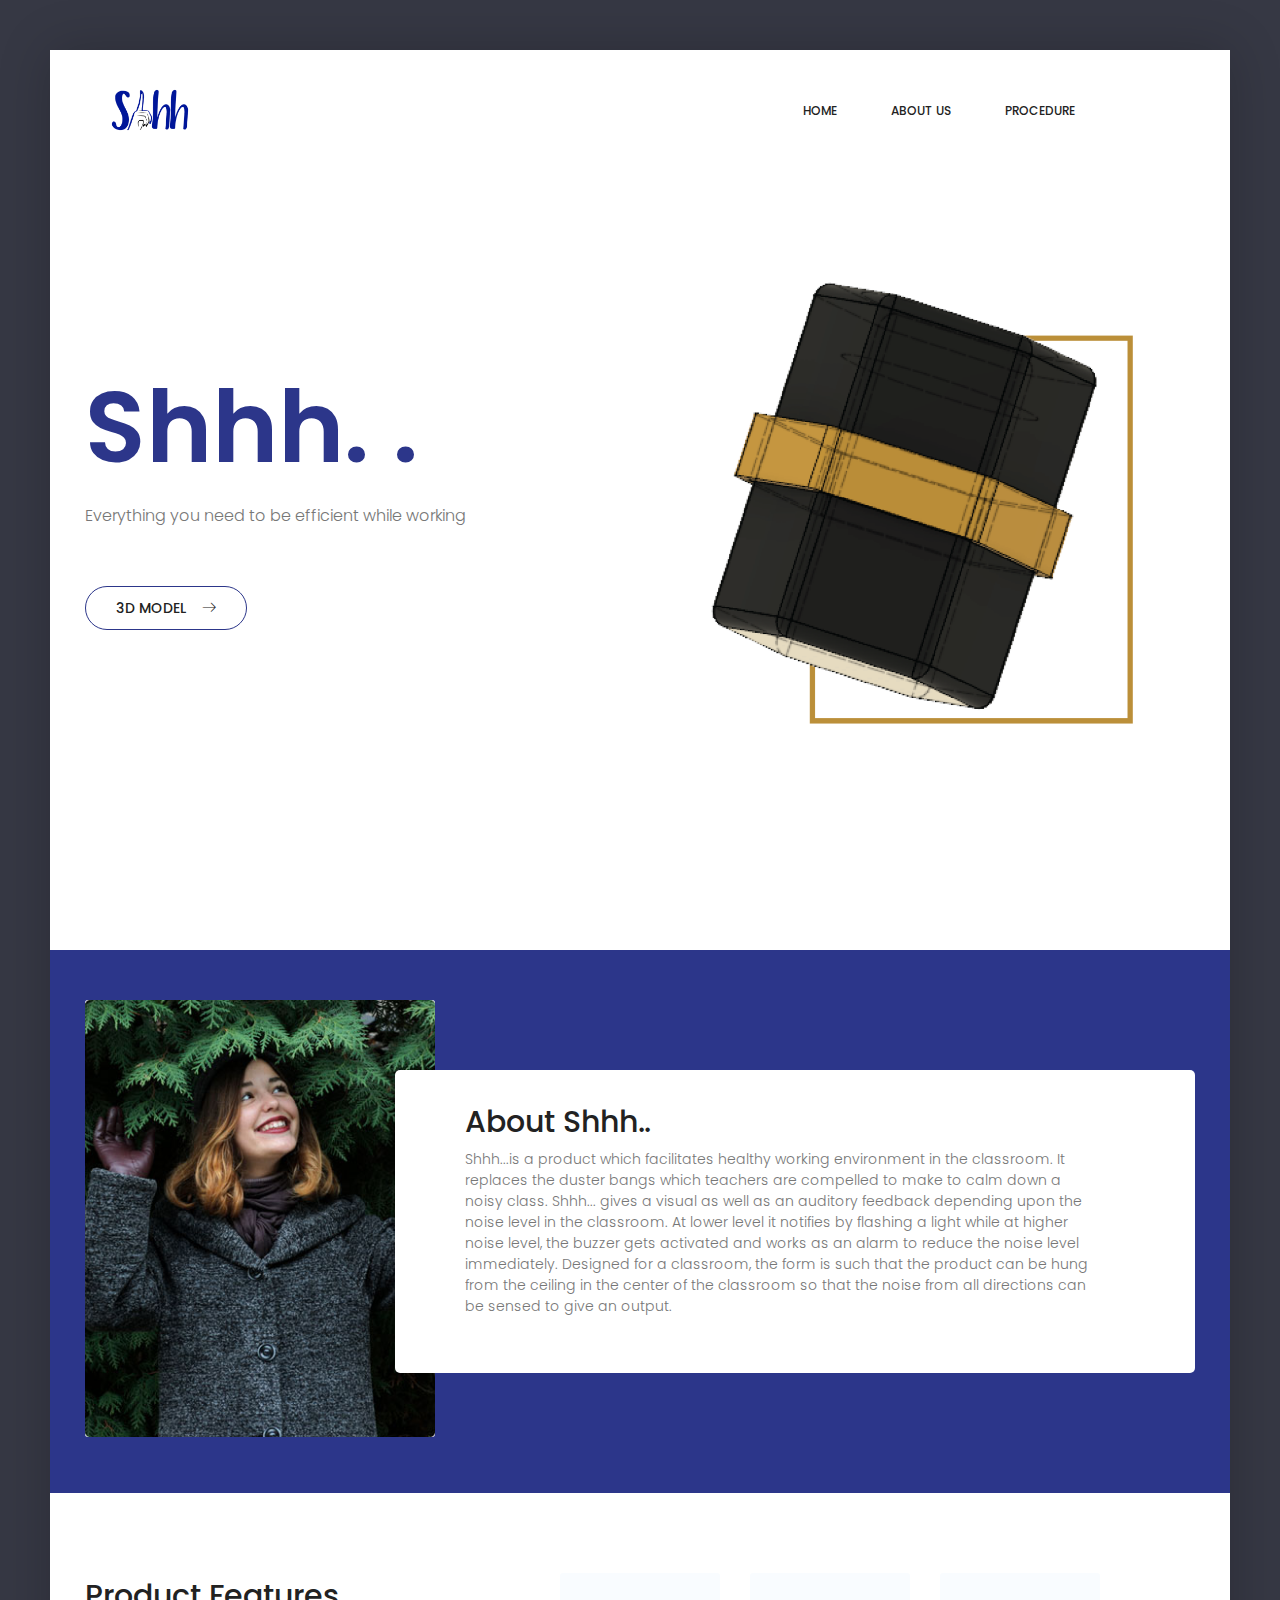
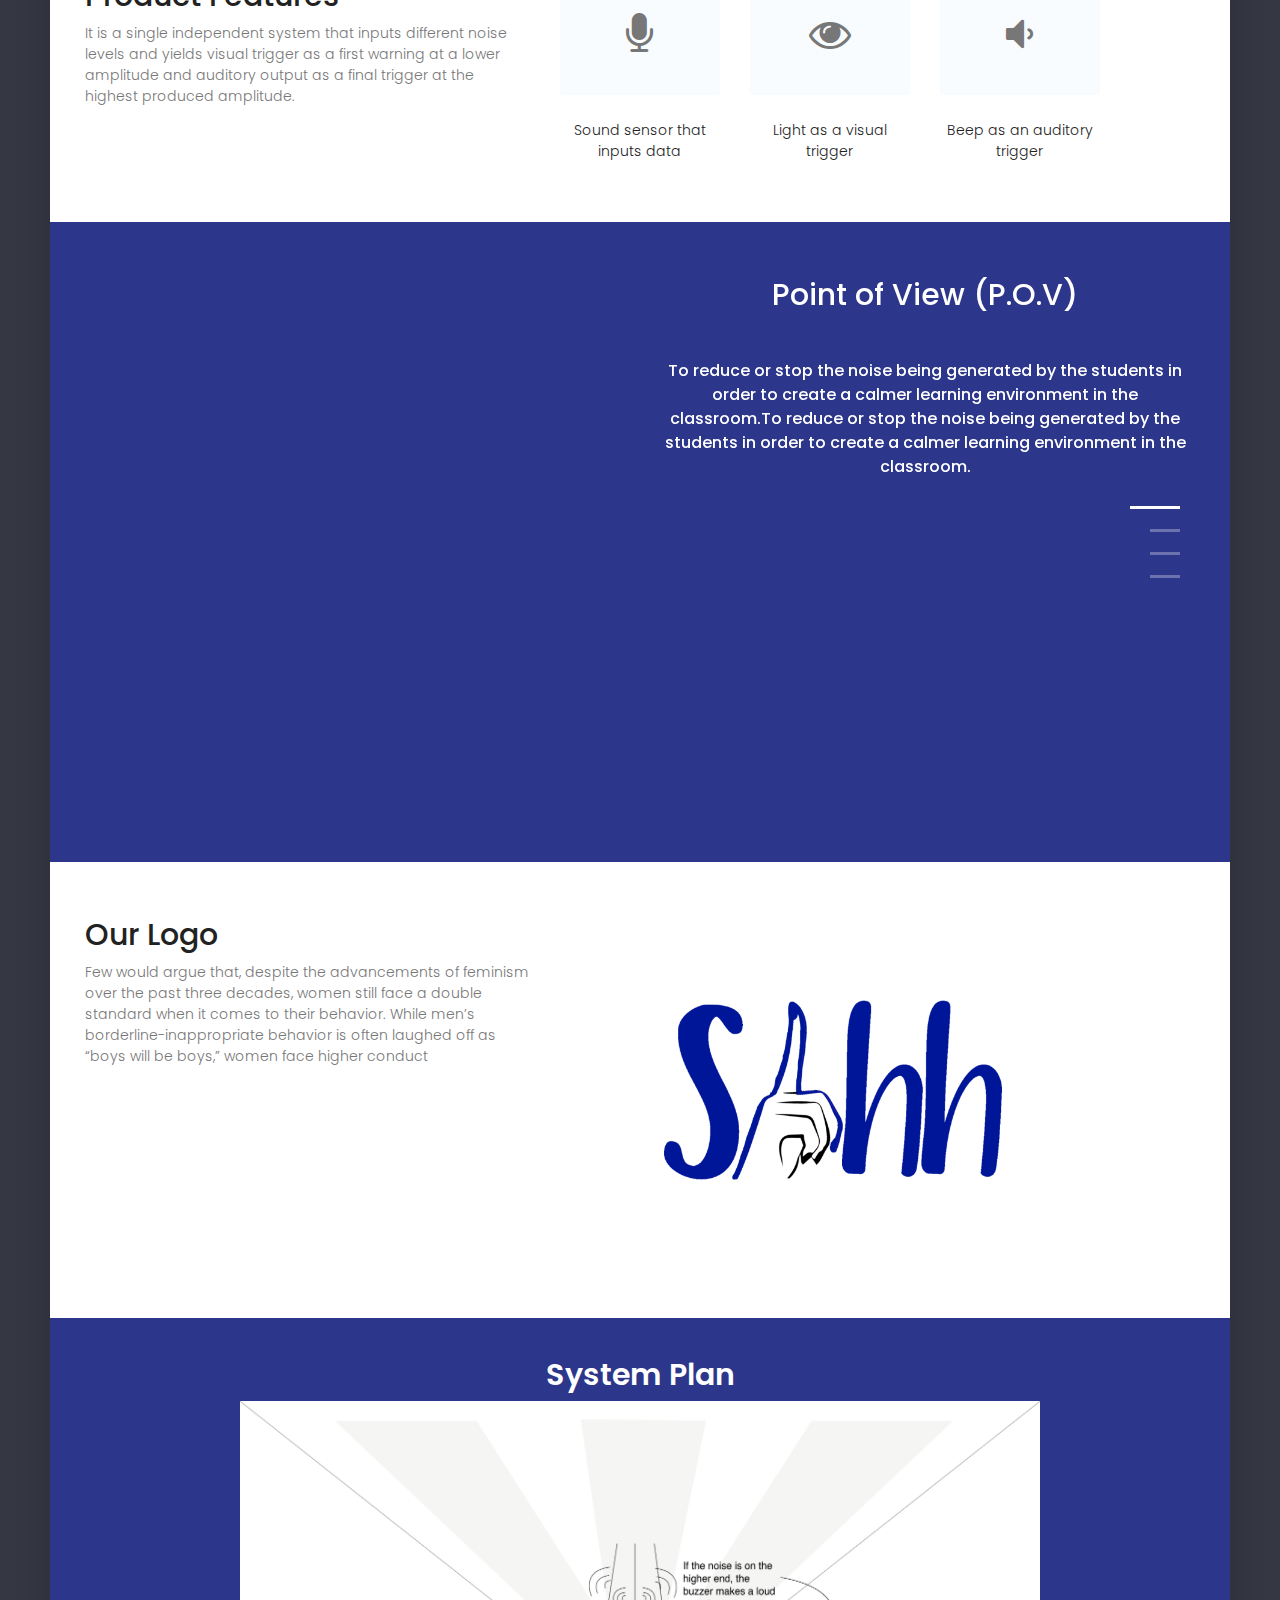
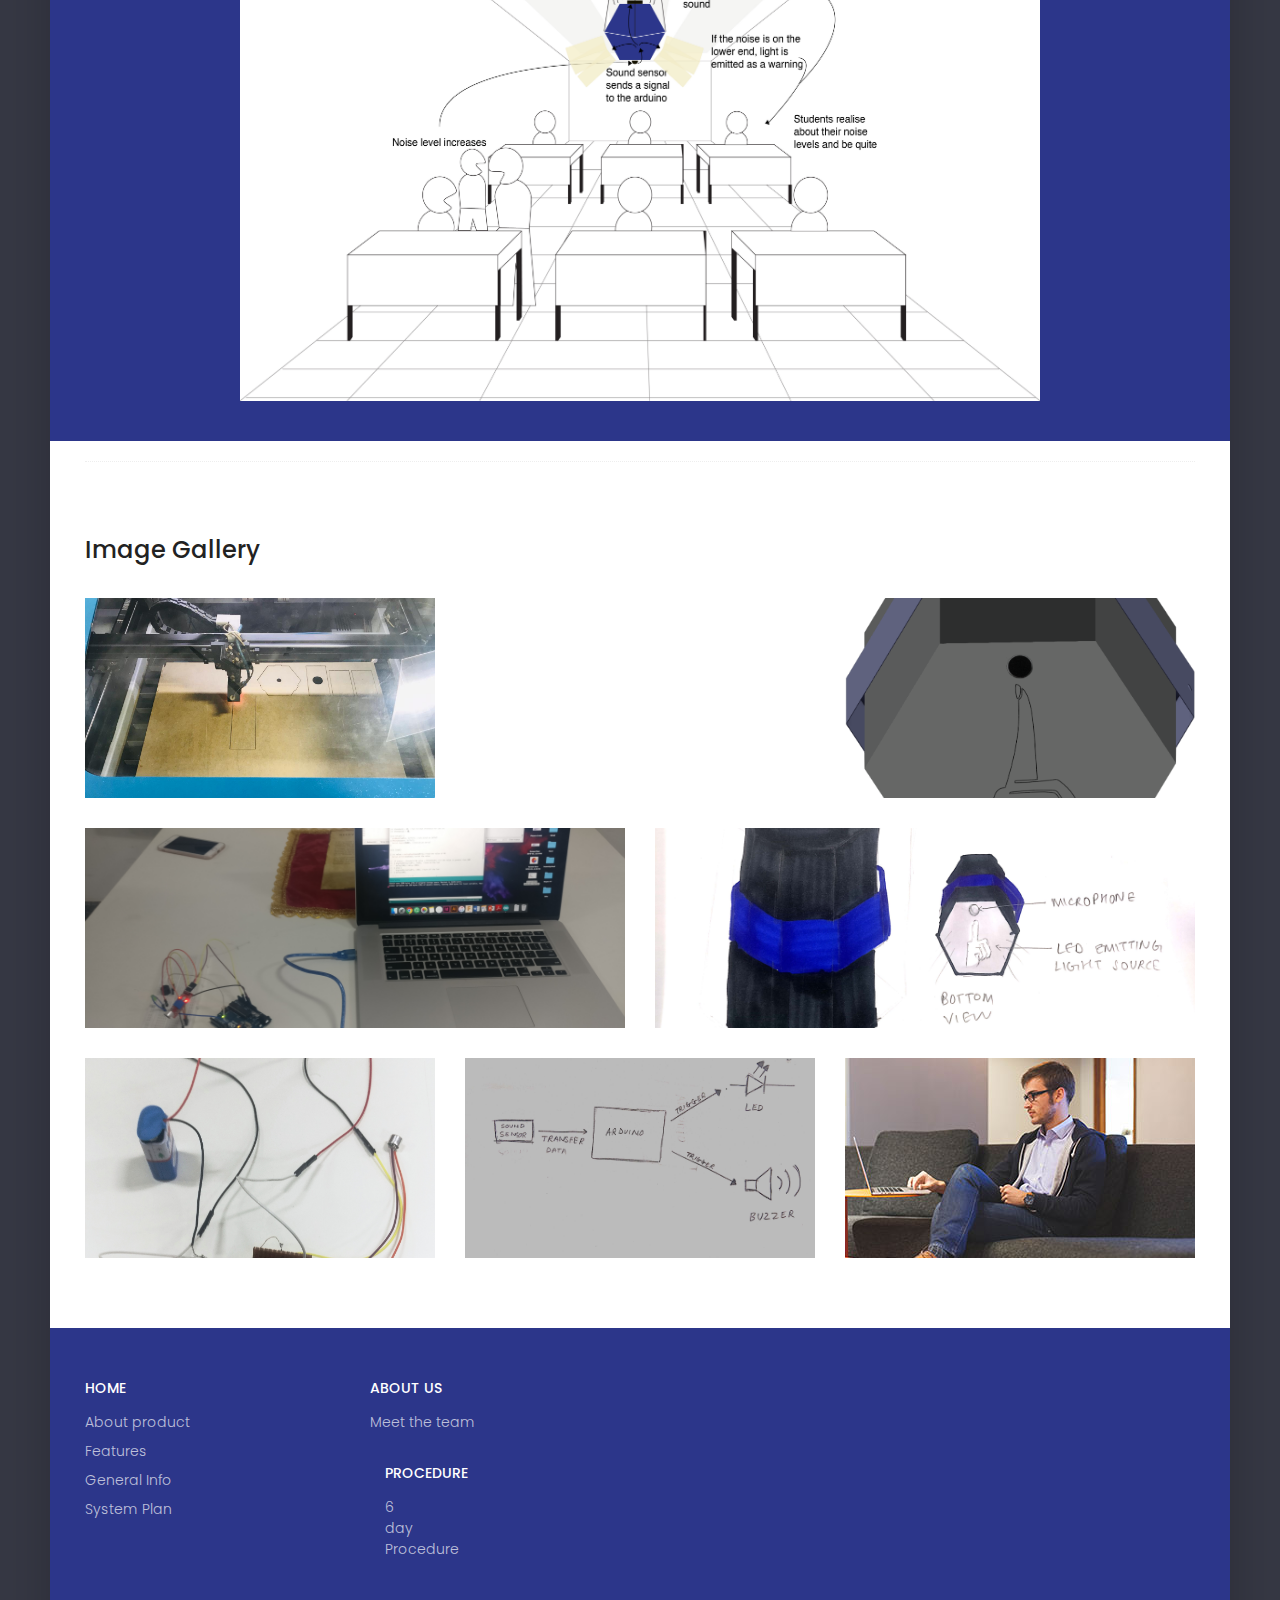
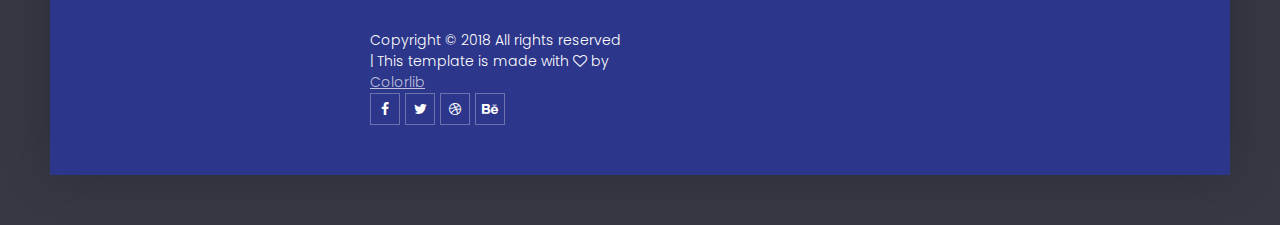
==== commit efc3bd19: "WebTemp" ====
--- a/index.html
+++ b/index.html
@@ -35,7 +35,7 @@
 				<div class="header-wrap">
 					<div class="header-top d-flex justify-content-between align-items-center">
 						<div class="logo">
-							<a href="index.html"><img src="img/logo.png" alt=""></a>
+							<a href="index.html"><img src="img/Slogo.png" width="80" height="80" alt=""></a>
 						</div>
 						<div class="main-menubar d-flex align-items-center">
 							<nav class="hide">
@@ -53,16 +53,16 @@
 		<section class="banner-area relative">
 			<div class="overlay overlay-bg"></div>
 			<div class="container">
-				<div class="row fullscreen align-items-center justify-content-between">
+				<div class="row fullscreen align-items-center justify-content-between" style=" height: 700px; padding-bottom: 0px;">
 					<div class="col-lg-6 col-md-7 col-sm-8">
 						<div class="banner-content">
-							<h1>Shhh. . </h1>
-							<p>Everything you need to get silence while working </p>
-							<a href="#" class="primary-btn">3D Model<span class="lnr lnr-arrow-right"></span></a>
+							<h1 style="color:#2c368a;">Shhh. . </h1>
+							<p>Everything you need to be efficient while working </p>
+							<a href="https://a360.co/2U7YBLQ" class="primary-btn">3D Model<span class="lnr lnr-arrow-right"></span></a>
 						</div>
 					</div>
 					<div class="col-lg-5 col-md-5 col-sm-4">
-						<img src="img/Shh.png" alt="Product" class="img-fluid"  >
+						<img src="img/Shh.png" alt="Product" class="img-fluid" align="left" >
 					</div>
 				</div>
 			</div>
@@ -80,13 +80,9 @@
 					</div>
 					<div class="col-md-8 col-sm-6">
 						<div class="studio-content">
-							<h2>About Shh..</h2>
-							<p>Few would argue that, despite the advancements of feminism over the past three decades,
-								women still face a double standard when it comes to their behavior. While men’s borderline-inappropriate
-								 behavior is often laughed off as “boys will be boys,” women face higher conduct standards – especially in
-								 the workplace. That’s why it’s crucial that, as women, our behavior on the job is beyond reproach.Small Towns
-								 and Big StatesFor </p>
-							<a href="#" class="primary-btn">View More<span class="lnr lnr-arrow-right"></span></a>
+							<h2>About Shhh..</h2>
+							<p>Shhh...is a product which facilitates healthy working environment in the classroom. It replaces the duster bangs which teachers are compelled to make to calm down a noisy class. Shhh... gives a visual as well as an auditory feedback depending upon the noise level in the classroom. At lower level it notifies by flashing a light while at higher noise level, the buzzer gets activated and works as an alarm to reduce the noise level immediately. Designed for a classroom, the form is such that the product can be hung from the ceiling in the center of the classroom so that the noise from all directions can be sensed to give an output.</p>
+							<!-- <a href="#" class="primary-btn">View More<span class="lnr lnr-arrow-right"></span></a> -->
 						</div>
 					</div>
 				</div>
@@ -100,10 +96,9 @@
 					<div class="col-lg-5">
 						<div class="achivement-content">
 							<h2>Product Features</h2>
-							<p class="mb-30">Few would argue that, despite the advancements of feminism over the past three decades,
-								women still face a double standard when it comes to their behavior. While men’s borderline-inappropriate
-								behavior is often laughed off as “boys will be boys,” women face higher conduct </p>
-							<a href="#" class="primary-btn">View More<span class="lnr lnr-arrow-right"></span></a>
+							<p class="mb-30">It is a single independent system that inputs different noise levels and yields
+								visual trigger as a first warning at a lower amplitude  and auditory output as a final trigger at the highest produced amplitude. </p>
+							<!-- <a href="#" class="primary-btn">View More<span class="lnr lnr-arrow-right"></span></a> -->
 						</div>
 					</div>
 					<div class="col-lg-6">
@@ -112,28 +107,28 @@
 								<div class="col-md-4 col-sm-6">
 									<div class="single-achivement">
 										<a href="#" class="achivement-link">
-											<i class="fa fa-behance"></i>
+											<i class="fa fa-microphone" width="100%"></i>
 										</a>
-										<h6><a href="#">Behance Review</a></h6>
+										<h6><a href="#">Sound sensor that inputs data</a></h6>
 									</div>
 								</div>
 								<div class="col-md-4 col-sm-6">
 									<div class="single-achivement">
 										<a href="#" class="achivement-link">
-											<i class="fa fa-dribbble"></i>
+											<i class="fa fa-eye"></i>
 										</a>
-										<h6><a href="#">Dribbble Shots</a></h6>
+										<h6><a href="#">Light as a visual trigger </a></h6>
 									</div>
 								</div>
 								<div class="col-md-4 col-sm-6">
 									<div class="single-achivement">
 										<a href="#" class="achivement-link">
-											<i class="fa fa-youtube"></i>
+											<i class="fa fa-volume-down"></i>
 										</a>
-										<h6><a href="#">Youtube Subscribe</a></h6>
-									</div>
-								</div>
-								<div class="col-md-4 col-sm-6">
+										<h6><a href="#">Beep as an auditory trigger</a></h6>
+									</div>
+								</div>
+								<!-- <div class="col-md-4 col-sm-6">
 									<div class="single-achivement">
 										<a href="#" class="achivement-link">
 											<i class="fa fa-github"></i>
@@ -161,55 +156,9 @@
 						</div>
 					</div>
 				</div>
-			</div>
+			</div> -->
 		</section>
 		<!-- End Achivement Area -->
-		<!-- Start Video Area -->
-		<section class="video-area">
-			<div class="overlay overlay-bg"></div>
-			<div class="container">
-				<div class="video-content">
-					<!-- <a href="http://www.youtube.com/watch?v=0O2aH4XLbto" class="play-btn"><img src="img/play-btn.png" alt=""></a> -->
-					<h3 class="h2 text-white">Mater Plan</h3>
-				</div>
-			</div>
-		</section>
-		<!-- End Video Area -->
-		<!-- Start Skill Area -->
-		<section class="section-gap skill-area">
-			<div class="container">
-				<div class="row justify-content-between">
-					<div class="col-lg-5">
-						<div class="skill-content">
-							<h2>Our Tools Expertness</h2>
-							<p class="mb-30">Few would argue that, despite the advancements of feminism over the past three decades, women still face a double standard when it comes to their behavior. While men’s borderline-inappropriate behavior is often laughed off as “boys will be boys,” women face higher conduct </p>
-							<a href="#" class="primary-btn">View More<span class="lnr lnr-arrow-right"></span></a>
-						</div>
-					</div>
-					<div class="col-lg-6">
-						<div class="total-progress-bar">
-							<p>Adobe Photoshop CC</p>
-							<div class="single-progressbar mb-20">
-								<div class="progress-bar" role="progressbar" style="width: 70%" aria-valuenow="70" aria-valuemin="0" aria-valuemax="100"></div>
-							</div>
-							<p>Adobe Illustrator CC</p>
-							<div class="single-progressbar mb-20">
-								<div class="progress-bar" role="progressbar" style="width: 60%" aria-valuenow="60" aria-valuemin="0" aria-valuemax="100"></div>
-							</div>
-							<p>Adobe Indesign CC</p>
-							<div class="single-progressbar mb-20">
-								<div class="progress-bar" role="progressbar" style="width: 50%" aria-valuenow="50" aria-valuemin="0" aria-valuemax="100"></div>
-							</div>
-							<p>Adobe After Effects CC</p>
-							<div class="single-progressbar mb-20">
-								<div class="progress-bar" role="progressbar" style="width: 80%" aria-valuenow="80" aria-valuemin="0" aria-valuemax="100"></div>
-							</div>
-						</div>
-					</div>
-				</div>
-			</div>
-		</section>
-		<!-- End Skill Area -->
 		<!-- Start Carousel Area -->
 		<!-- Tools sectiom -->
 		<section class="section-gap carousel-area">
@@ -220,105 +169,214 @@
 						<div class="row align-items-center">
 							<div class="col-xl-6 col-md-4">
 								<div class="carousel-thumb">
-									<img src="img/c.jpg" alt="" class="img-fluid">
-								</div>
-							</div>
-							<div class="col-xl-6 col-md-7">
+									<!-- <img src="img/c.jpg" alt="" class="img-fluid"> -->
+								</div>
+							</div>
+							<div class="col-xl-6 ">
 								<div class="carousel-content">
-									<h2 class="text-white">Tools Used</h2>
-									<h5 class="text-white mb-20">Collect from your nearest supershop imedietely</h5>
-									<p class="text-white mb-30">Few would argue that, despite the advancements of feminism over the past three decades, women still face a double standard when it comes to their behavior. While men’s borderline-inappropriate behavior is often laughed off as “boys will be boys,” women face higher conduct standards – especially in the workplace. That’s why it’s crucial that, as women, our behavior on the job is beyond reproach.Small Towns and Big StatesFor evidence of the double standard, we need look no farther than Arlington.</p>
-									<a href="#" class="primary-btn white">View More<span class="lnr lnr-arrow-right"></span></a>
-								</div>
-							</div>
-						</div>
-					</div>
-				</div>
+									<div align="center" padding-top="100px">
+									<h2 class="text-white" align="center">Point of View (P.O.V)</h2><br><br>
+									<!-- <h5 class="text-white mb-20">Collect from your nearest supershop imedietely</h5> -->
+									<h5 class="text-white mb-30">To reduce or stop the noise being generated by the students in order
+										to create a calmer learning environment in the classroom.To reduce or stop the noise being generated
+										 by the students in order to create a calmer learning environment in the classroom.</h5>
+									<!-- <a href="#" class="primary-btn white">View More<span class="lnr lnr-arrow-right"></span></a> -->
+							</div>
+							</div>
+							</div>
+						</div>
+					</div>
+				</div>
+				<div class="item">
+					<div class="container">
+						<div class="row align-items-center">
+							<div class="col-xl-6 ">
+								<div class="carousel-thumb">
+									<!-- <img src="img/c.jpg" alt="" class="img-fluid"> -->
+								</div>
+							</div>
+							<div class="col-xl-6 ">
+								<div class="carousel-content">
+										<div align="center">
+									<h2 class="text-white">Product Vision</h2><br>
+									<!-- <h5 class="text-white mb-20">Collect from your nearest supershop imedietely</h5> -->
+									<h5 class="text-white mb-30"> A device which facilitates calmer learning environments by
+										notifying and preventing students about the rise in noise levels.
+</h5><br><br><br>
+<h2 class="text-white">Minimum Viable Product </h2><br>
+<!-- <h5 class="text-white mb-20">Collect from your nearest supershop imedietely</h5> -->
+<h5 class="text-white mb-30"> To make a product which gives a visual and an auditory output at low and high noise levels respectively.
+</h5>
+									<!-- <a href="#" class="primary-btn white">View More<span class="lnr lnr-arrow-right"></span></a> -->
+								</div></div>
+							</div>
+						</div>
+					</div>
+				</div>
+
 				<div class="item">
 					<div class="container">
 						<div class="row align-items-center">
 							<div class="col-xl-6 col-md-4">
 								<div class="carousel-thumb">
-									<img src="img/c.jpg" alt="" class="img-fluid">
+									<img src="img/DM.png" alt="" class="img-fluid">
 								</div>
 							</div>
 							<div class="col-xl-6 col-md-7">
 								<div class="carousel-content">
-									<h2 class="text-white">Glowing Milk Bottle</h2>
-									<h5 class="text-white mb-20">Collect from your nearest supershop imedietely</h5>
-									<p class="text-white mb-30">Few would argue that, despite the advancements of feminism over the past three decades, women still face a double standard when it comes to their behavior. While men’s borderline-inappropriate behavior is often laughed off as “boys will be boys,” women face higher conduct standards – especially in the workplace. That’s why it’s crucial that, as women, our behavior on the job is beyond reproach.Small Towns and Big StatesFor evidence of the double standard, we need look no farther than Arlington.</p>
-									<a href="#" class="primary-btn white">View More<span class="lnr lnr-arrow-right"></span></a>
-								</div>
-							</div>
-						</div>
-					</div>
-				</div>
+									<h2 class="text-white">Demography</h2>
+									<!-- <h5 class="text-white mb-20">Collect from your nearest supershop imedietely</h5> -->
+									<h5 class="text-white mb-30">The demography was decided by taking into consideration places
+									that requires silence<br><br>
+
+								- Education Institutes<br> -Libraries infrastructure<br> - Hospital infrastructure<br><br></h5>
+									<!-- <a href="#" class="primary-btn white">View More<span class="lnr lnr-arrow-right"></span></a> -->
+								</div>
+							</div>
+						</div>
+					</div>
+				</div>
+
 				<div class="item">
 					<div class="container">
 						<div class="row align-items-center">
 							<div class="col-xl-6 col-md-4">
 								<div class="carousel-thumb">
-									<img src="img/c.jpg" alt="" class="img-fluid">
-								</div>
-							</div>
-							<div class="col-xl-6 col-md-7">
+									<!-- <img src="img/c.jpg" alt="" class="img-fluid"> -->
+								</div>
+							</div>
+							<div class="col-xl-6 ">
 								<div class="carousel-content">
-									<h2 class="text-white">Glowing Milk Bottle</h2>
-									<h5 class="text-white mb-20">Collect from your nearest supershop imedietely</h5>
-									<p class="text-white mb-30">Few would argue that, despite the advancements of feminism over the past three decades, women still face a double standard when it comes to their behavior. While men’s borderline-inappropriate behavior is often laughed off as “boys will be boys,” women face higher conduct standards – especially in the workplace. That’s why it’s crucial that, as women, our behavior on the job is beyond reproach.Small Towns and Big StatesFor evidence of the double standard, we need look no farther than Arlington.</p>
-									<a href="#" class="primary-btn white">View More<span class="lnr lnr-arrow-right"></span></a>
-								</div>
-							</div>
-						</div>
-					</div>
-				</div>
-				<div class="item">
-					<div class="container">
-						<div class="row align-items-center">
-							<div class="col-xl-6 col-md-4">
-								<div class="carousel-thumb">
-									<img src="img/c.jpg" alt="" class="img-fluid">
-								</div>
-							</div>
-							<div class="col-xl-6 col-md-7">
-								<div class="carousel-content">
-									<h2 class="text-white">Glowing Milk Bottle</h2>
-									<h5 class="text-white mb-20">Collect from your nearest supershop imedietely</h5>
-									<p class="text-white mb-30">Few would argue that, despite the advancements of feminism over the past three decades, women still face a double standard when it comes to their behavior. While men’s borderline-inappropriate behavior is often laughed off as “boys will be boys,” women face higher conduct standards – especially in the workplace. That’s why it’s crucial that, as women, our behavior on the job is beyond reproach.Small Towns and Big StatesFor evidence of the double standard, we need look no farther than Arlington.</p>
-									<a href="#" class="primary-btn white">View More<span class="lnr lnr-arrow-right"></span></a>
-								</div>
-							</div>
-						</div>
-					</div>
-				</div>
-				<div class="item">
-					<div class="container">
-						<div class="row align-items-center">
-							<div class="col-xl-6 col-md-4">
-								<div class="carousel-thumb">
-									<img src="img/c.jpg" alt="" class="img-fluid">
-								</div>
-							</div>
-							<div class="col-xl-6 col-md-7">
-								<div class="carousel-content">
-									<h2 class="text-white">Glowing Milk Bottle</h2>
-									<h5 class="text-white mb-20">Collect from your nearest supershop imedietely</h5>
-									<p class="text-white mb-30">Few would argue that, despite the advancements of feminism over the past three decades, women still face a double standard when it comes to their behavior. While men’s borderline-inappropriate behavior is often laughed off as “boys will be boys,” women face higher conduct standards – especially in the workplace. That’s why it’s crucial that, as women, our behavior on the job is beyond reproach.Small Towns and Big StatesFor evidence of the double standard, we need look no farther than Arlington.</p>
-									<a href="#" class="primary-btn white">View More<span class="lnr lnr-arrow-right"></span></a>
-								</div>
-							</div>
-						</div>
-					</div>
-				</div>
+				<div align="center">
+									<h2 class="text-white">SWOT Analysis</h2><br></div>
+									<div class="row" align="left" >
+
+									<div class="cloumn" padding-left= "500px" align-items="center">
+										<!-- <h5 class="text-white mb-20">Collect from your nearest supershop imedietely</h5> -->
+
+									<h5 class="text-white mb-30">Strengths<br>
+
+								- Education Institutes<br> -Libraries infrastructure<br> - Hospital infrastructure<br> </h5>
+								<h5 class="text-white mb-30">Weaknesess<br>
+
+							- Education Institutes<br> -Libraries infrastructure<br> - Hospital infrastructure<br>  </h5>
+						</div>
+						<div class="column">
+							<h5 class="text-white mb-30">Opportunities<br>
+
+						- Education Institutes<br> -Libraries infrastructure<br> - Hospital infrastructure<br>  </h5>
+						<h5 class="text-white mb-30">Threats<br>
+
+					- Education Institutes<br> -Libraries infrastructure<br> - Hospital infrastructure<br>  </h5>
+									<!-- <a href="#" class="primary-btn white">View More<span class="lnr lnr-arrow-right"></span></a> -->
+							</div>
+						</div>
+							</div>
+							</div>
+						</div>
+					</div>
+				</div>
+
 
 
 			</div>
 		</section>
 		<!-- End Carousel Area -->
+
+		<!-- Start Skill Area -->
+		<section class="section-gap skill-area">
+			<div class="container">
+				<div class="row justify-content-between">
+					<div class="col-lg-5">
+						<div class="skill-content">
+							<h2>Our Logo</h2>
+							<p class="mb-30">Few would argue that, despite the advancements of feminism over the past three decades,
+								women still face a double standard when it comes to their behavior. While men’s borderline-inappropriate
+								behavior is often laughed off as “boys will be boys,” women face higher conduct </p>
+							<!-- <a href="#" class="primary-btn">View More<span class="lnr lnr-arrow-right"></span></a> -->
+						</div>
+					</div>
+					<div class="col-lg-5">
+						<div class="skill-content">
+								<img src="img/Slogo.png" align="center" width="80%" height="80%" padding-top ="0px">
+							<!-- <a href="#" class="primary-btn">View More<span class="lnr lnr-arrow-right"></span></a> -->
+						</div>
+					</div>
+					<!-- <div class="col-lg-6">
+						<div class="total-progress-bar">
+							<p>Adobe Photoshop CC</p>
+							<div class="single-progressbar mb-20">
+								<div class="progress-bar" role="progressbar" style="width: 70%" aria-valuenow="70" aria-valuemin="0" aria-valuemax="100"></div>
+							</div>
+							<p>Adobe Illustrator CC</p>
+							<div class="single-progressbar mb-20">
+								<div class="progress-bar" role="progressbar" style="width: 60%" aria-valuenow="60" aria-valuemin="0" aria-valuemax="100"></div>
+							</div>
+							<p>Adobe Indesign CC</p>
+							<div class="single-progressbar mb-20">
+								<div class="progress-bar" role="progressbar" style="width: 50%" aria-valuenow="50" aria-valuemin="0" aria-valuemax="100"></div>
+							</div>
+							<p>Adobe After Effects CC</p>
+							<div class="single-progressbar mb-20">
+								<div class="progress-bar" role="progressbar" style="width: 80%" aria-valuenow="80" aria-valuemin="0" aria-valuemax="100"></div>
+							</div>
+						</div>
+					</div> -->
+				</div>
+			</div>
+		</section>
+		<!-- End Skill Area -->
+
+		<!-- Start Video Area -->
+		<section class="video-area">
+			<div class="overlay overlay-bg"></div>
+			<div class="container">
+				<div class="video-content">
+					<!-- <a href="http://www.youtube.com/watch?v=0O2aH4XLbto" class="play-btn">
+					<img src="img/play-btn.png" alt=""></a> -->
+	<!-- > -->
+					<h3 style=" padding-bottom: 10px; " class="h2 text-white">System Plan</h3>
+						<img src="img/info.jpg" width="800" height="600" align="center">
+				</div>
+			</div>
+		</section>
+		<!-- End Video Area -->
+
 
 		<!-- Start Contact Area -->
 		<section class="contact-area">
 			<div class="container">
+			<div class="section-top-border">
+				 <h3>Image Gallery</h3>
+				 <div class="row gallery-item">
+					 <div class="col-md-4">
+						 <a href="img/IG.jpeg" class="img-pop-up"><div class="single-gallery-image" style="background: url(img/IG.jpeg);"></div></a>
+					 </div>
+					 <div class="col-md-4">
+						 <a href="img/Fuform.png" class="img-pop-up"><div class="single-gallery-image" style="background: url(img/fuform.png);"></div></a>
+					 </div>
+					 <div class="col-md-4">
+						 <a href="img/fuform1.png" class="img-pop-up"><div class="single-gallery-image" style="background: url(img/fuform1.png);"></div></a>
+					 </div>
+					 <div class="col-md-6">
+						 <a href="img/RC2.jpg" class="img-pop-up"><div class="single-gallery-image" style="background: url(img/RC2.jpg);"></div></a>
+					 </div>
+					 <div class="col-md-6">
+							 <a href="img/RS.jpg" class="img-pop-up"><div class="single-gallery-image" style="background: url(img/RS.jpg);"></div></a>
+					 </div>
+					 <div class="col-md-4">
+						 <a href="img/FinalC.pdf" class="img-pop-up"><div class="single-gallery-image" style="background: url(img/FinalC.jpg);"></div></a>
+					 </div>
+					 <div class="col-md-4">
+							 <a href="img/C1.jpg" class="img-pop-up"><div class="single-gallery-image" style="background: url(img/C1.jpg);"></div></a>
+					 </div>
+					 <div class="col-md-4">
+						 <a href="img/g8.jpg" class="img-pop-up"><div class="single-gallery-image" style="background: url(img/g8.jpg);"></div></a>
+					 </div>
+				 </div>
+			 </div>
+		</section>
+			<!-- <div class="container">
 				<div class="row">
 					<div class="col-lg-3 col-md-6">
 						<div class="single-address text-center">
@@ -349,9 +407,12 @@
 						</div>
 					</div>
 				</div>
-			</div>
-		</section>
+			</div> -->
+
+
 		<!-- End Contact Area -->
+
+
 
 		<!-- Start Subscription Area -->
 
@@ -361,7 +422,7 @@
 		<footer class="section-gap footer-widget-area">
 			<div class="overlay overlay-bg"></div>
 			<div class="container">
-				<div class="subscription-area">
+				<!-- <div class="subscription-area">
 					<div class="row justify-content-center">
 						<div class="col-lg-6">
 							<div id="mc_embed_signup">
@@ -376,31 +437,36 @@
 							</div>
 						</div>
 					</div>
-				</div>
+				</div> -->
 				<div class="row">
 					<div class="col-lg-3 col-sm-6">
 						<div class="single-footer-widget">
-							<h6 class="text-white text-uppercase mb-20">About Agency</h6>
+							<h6 class="text-white text-uppercase mb-20">Home</h6>
 							<ul class="footer-nav">
-								<li><a href="#">Managed Website</a></li>
-								<li><a href="#">Manage Reputation</a></li>
-								<li><a href="#">Power Tools</a></li>
-								<li><a href="#">Marketing Service</a></li>
+								<li><a href="#">About product</a></li>
+								<li><a href="#">Features</a></li>
+								<li><a href="#">General Info</a></li>
+								<li><a href="#">System Plan</a></li>
 							</ul>
 						</div>
 					</div>
 					<div class="col-lg-3 col-sm-6">
 						<div class="single-footer-widget">
-							<h6 class="text-white text-uppercase mb-20">Navigation Links</h6>
+							<h6 class="text-white text-uppercase mb-20">About Us</h6>
 							<ul class="footer-nav">
-								<li><a href="#">Home</a></li>
-								<li><a href="#">Main Features</a></li>
-								<li><a href="#">Offered Services</a></li>
-								<li><a href="#">Latest Portfolio</a></li>
+								<li><a href="#">Meet the team</a></li>
 							</ul>
 						</div>
-					</div>
 					<div class="col-lg-3 col-sm-6">
+						<div class="single-footer-widget">
+							<h6 class="text-white text-uppercase mb-20">Procedure</h6>
+							<ul class="footer-nav">
+								<li><a href="#">6 day Procedure</a></li>
+							</ul>
+						</div>
+
+					</div>
+					<!-- <div class="col-lg-3 col-sm-6">
 						<div class="single-footer-widget">
 							<h6 class="text-white text-uppercase mb-20">Navigation Links</h6>
 							<ul class="footer-nav">
@@ -409,9 +475,9 @@
 								<li><a href="#">Works & Templates</a></li>
 							</ul>
 						</div>
-					</div>
-
-					<div class="col-lg-3 col-sm-6">
+					</div> -->
+
+					<!-- <div class="col-lg-3 col-sm-6">
 						<div class="single-footer-widget">
 							<h6 class="text-white text-uppercase mb-20">Instafeed</h6>
 							<ul class="instafeed d-flex flex-wrap">
@@ -426,7 +492,7 @@
 							</ul>
 						</div>
 					</div>
-				</div>
+				</div> -->
 				<div class="footer-bottom d-flex justify-content-between align-items-center flex-wrap">
 					<p class="footer-text m-0">Copyright &copy; 2018 All rights reserved   |   This template is made with <i class="fa fa-heart-o" aria-hidden="true"></i> by <a href="https://colorlib.com/">Colorlib</a></p>
 					<div class="footer-social d-flex align-items-center">
--- a/css/main.css
+++ b/css/main.css
@@ -8,12 +8,12 @@
 /* =================================== */
 ::-moz-selection {
   /* Code for Firefox */
-  background-color: #e0003b;
+  background-color: #2c368a;
   color: #fff;
 }
 
 ::selection {
-  background-color: #e0003b;
+  background-color: #2c368a;
   color: #fff;
 }
 
@@ -553,6 +553,7 @@
 
 .text-white {
   color: #fff;
+  align: center;
 }
 
 .transition {
@@ -616,7 +617,22 @@
   -moz-align-items: center;
   align-items: center;
 }
-
+.column{
+
+  float: center;
+ width: 33.33%;
+ padding-top: : 0px;
+ padding-left: 100px;
+   align-content: center;
+
+}
+.row::after {
+  content: "";
+  clear: both;
+  display: table;
+
+
+}
 .flex-right {
   -webkit-box-pack: end;
   -ms-flex-pack: end;
@@ -886,13 +902,13 @@
 
 .genric-btn.primary {
   color: #fff;
-  background: #df003a;
+  background: #2c368a;
   border: 1px solid transparent;
 }
 
 .genric-btn.primary:hover {
-  color: #df003a;
-  border: 1px solid #df003a;
+  color: #2c368a;
+  border: 1px solid #2c368a;
   background: #fff;
 }
 
@@ -1040,7 +1056,7 @@
 .generic-blockquote {
   padding: 30px 50px 30px 30px;
   background: #f9f9ff;
-  border-left: 2px solid #df003a;
+  border-left: 2px solid #2c368a;
 }
 
 @media (max-width: 767px) {
@@ -1919,7 +1935,7 @@
 }
 
 nav a:hover {
-  color: #e0003b;
+  color: #2c368a;
 }
 
 .white-menubar .menu-bar span {
@@ -1935,7 +1951,7 @@
 }
 
 .dup-body {
-  background: #000000;
+  background: #363844;
 }
 
 .dup-body-wrap {
@@ -1944,10 +1960,10 @@
   position: relative;
 }
 
-@media (max-width: 767px) {
+/* @media (max-width: 767px) {
   .dup-body-wrap {
     margin: 30px;
-  }
+  } */
 }
 
 @media (max-width: 575px) {
@@ -1969,7 +1985,7 @@
 }
 
 .section-gap {
-  padding: 120px 0;
+  padding: 50px 0;
 }
 
 .primary-btn {
@@ -1978,7 +1994,7 @@
   padding-right: 60px;
   border-radius: 25px;
   background: transparent;
-  border: 1px solid #e0003b;
+  border: 1px solid #2c368a;
   color: #222222;
   display: inline-block;
   font-weight: 500;
@@ -2009,7 +2025,7 @@
 }
 
 .primary-btn:hover {
-  background: #e0003b;
+  background: #2c368a;
   color: #fff;
 }
 
@@ -2029,11 +2045,11 @@
 
 .primary-btn.white:hover {
   background: #fff;
-  color: #e0003b;
+  color: #2c368a;
 }
 
 .primary-btn.white:hover span {
-  color: #e0003b;
+  color: #2c368a;
 }
 
 .banner-area {
@@ -2093,7 +2109,7 @@
 }
 
 .generic-banner.element-banner {
-  background: #e0003b;
+  background: #2c368a;
 }
 
 .generic-banner .height {
@@ -2134,7 +2150,7 @@
 }
 
 .studio-area .overlay-bg {
-  background: rgba(224, 0, 59, 0.8);
+  background: #2c368a;
 }
 
 .studio-area .studio-thumb {
@@ -2244,7 +2260,7 @@
 }
 
 .achivement-area .single-achivement:hover .achivement-link {
-  background: #e0003b;
+  background: #2c368a;
 }
 
 .achivement-area .single-achivement:hover .achivement-link i {
@@ -2257,11 +2273,12 @@
 }
 
 .video-area .overlay-bg {
-  background: rgba(224, 0, 59, 0.8);
+  background: #2c368a;
 }
 
 .video-area .video-content {
-  padding: 200px 0;
+  padding:
+  40px 0;
   text-align: center;
   position: relative;
   z-index: 2;
@@ -2291,7 +2308,7 @@
 }
 
 .single-progressbar .progress-bar {
-  background: #e0003b;
+  background: #2c368a;
   height: 5px;
   line-height: 5px;
 }
@@ -2302,7 +2319,7 @@
 }
 
 .carousel-area .overlay-bg {
-  background: rgba(224, 0, 59, 0.8);
+  background: #2c368a;
 }
 
 .active-bottle-carousel {
@@ -2387,7 +2404,7 @@
 
 .contact-area {
   background: #fff;
-  padding: 90px 0 120px 0;
+  padding: 20px 0 0px 0;
 }
 
 .contact-area .single-address {
@@ -2423,7 +2440,7 @@
   top: 50%;
   transform: translateY(-50%);
   right: 5px;
-  background: #e0003b;
+  background: #2c368a;
   color: #fff;
 }
 
@@ -2469,7 +2486,7 @@
 }
 
 .footer-widget-area .overlay-bg {
-  background: rgba(224, 0, 59, 0.8);
+  background: #2c368a;
 }
 
 .footer-widget-area .container {
@@ -2564,7 +2581,7 @@
 }
 
 .footer-social a:hover i {
-  color: #e0003b;
+  color: #2c368a;
 }
 
 .about-generic-area {
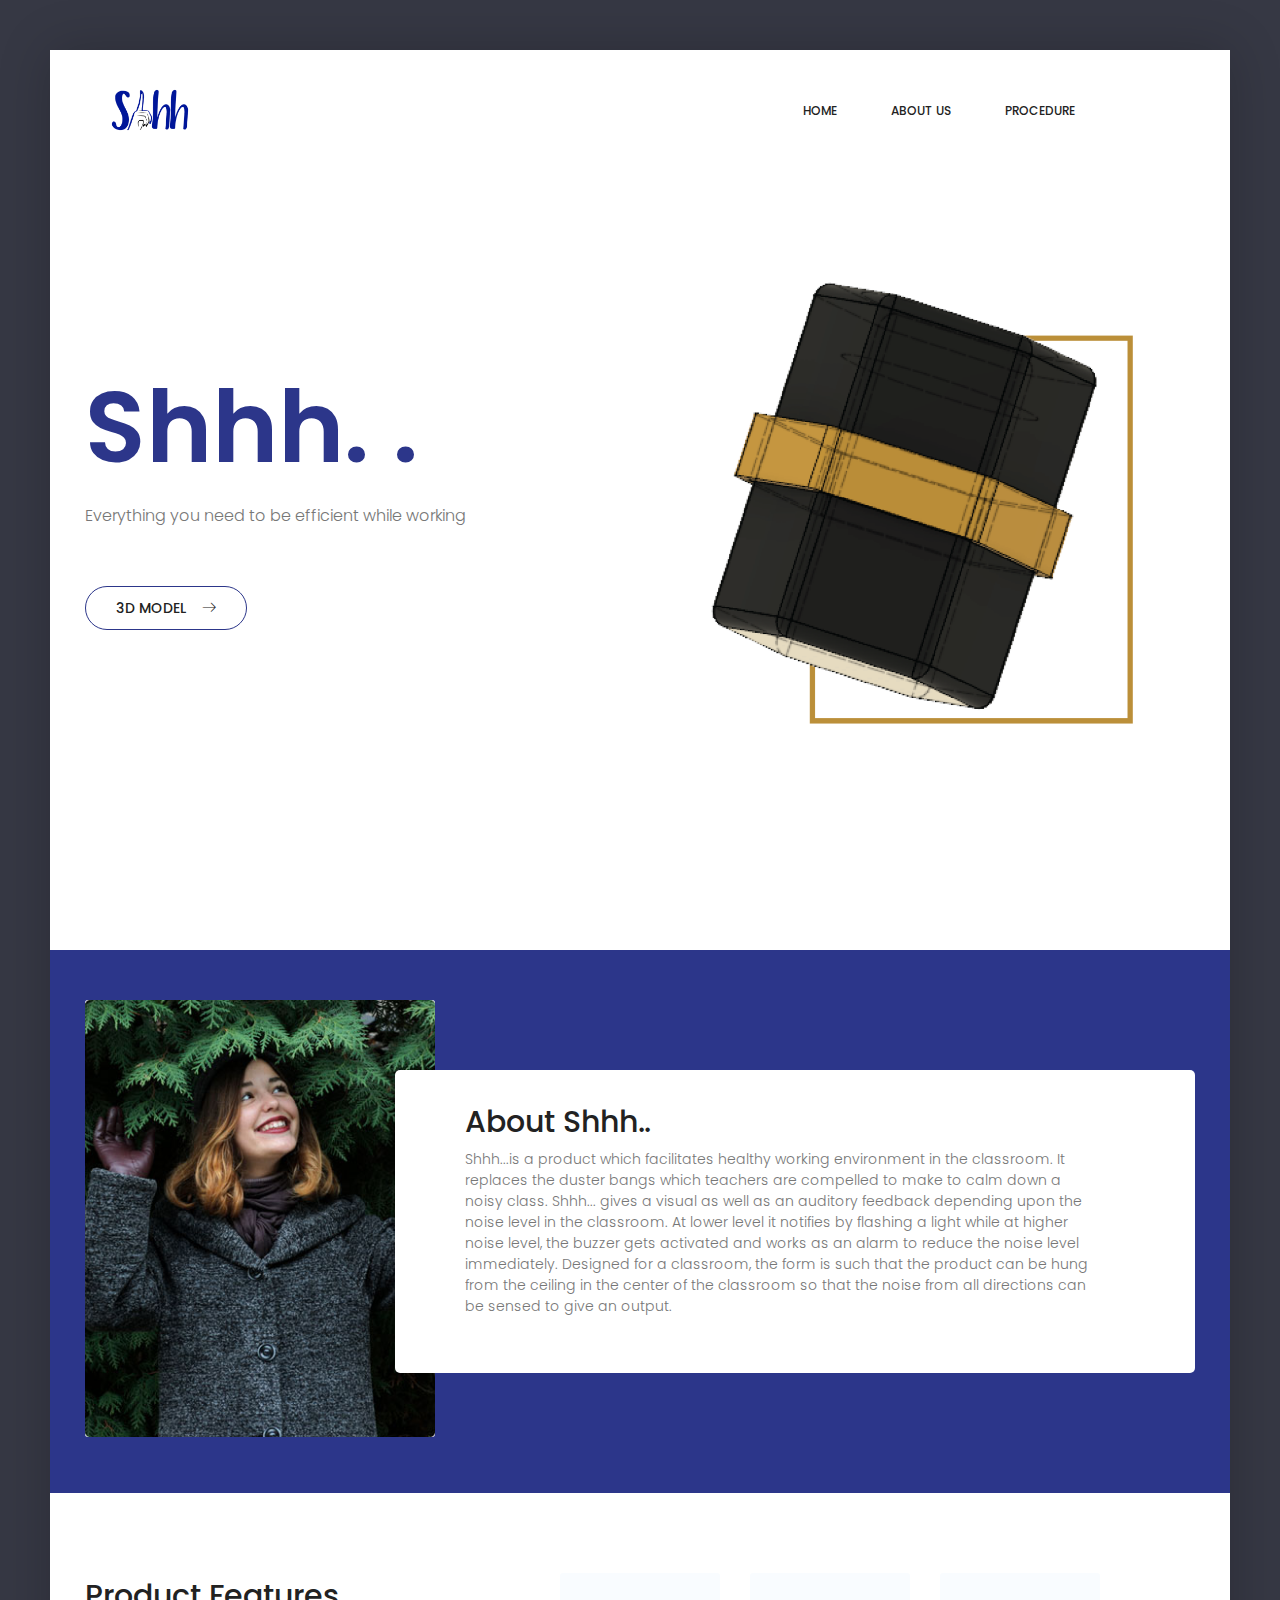
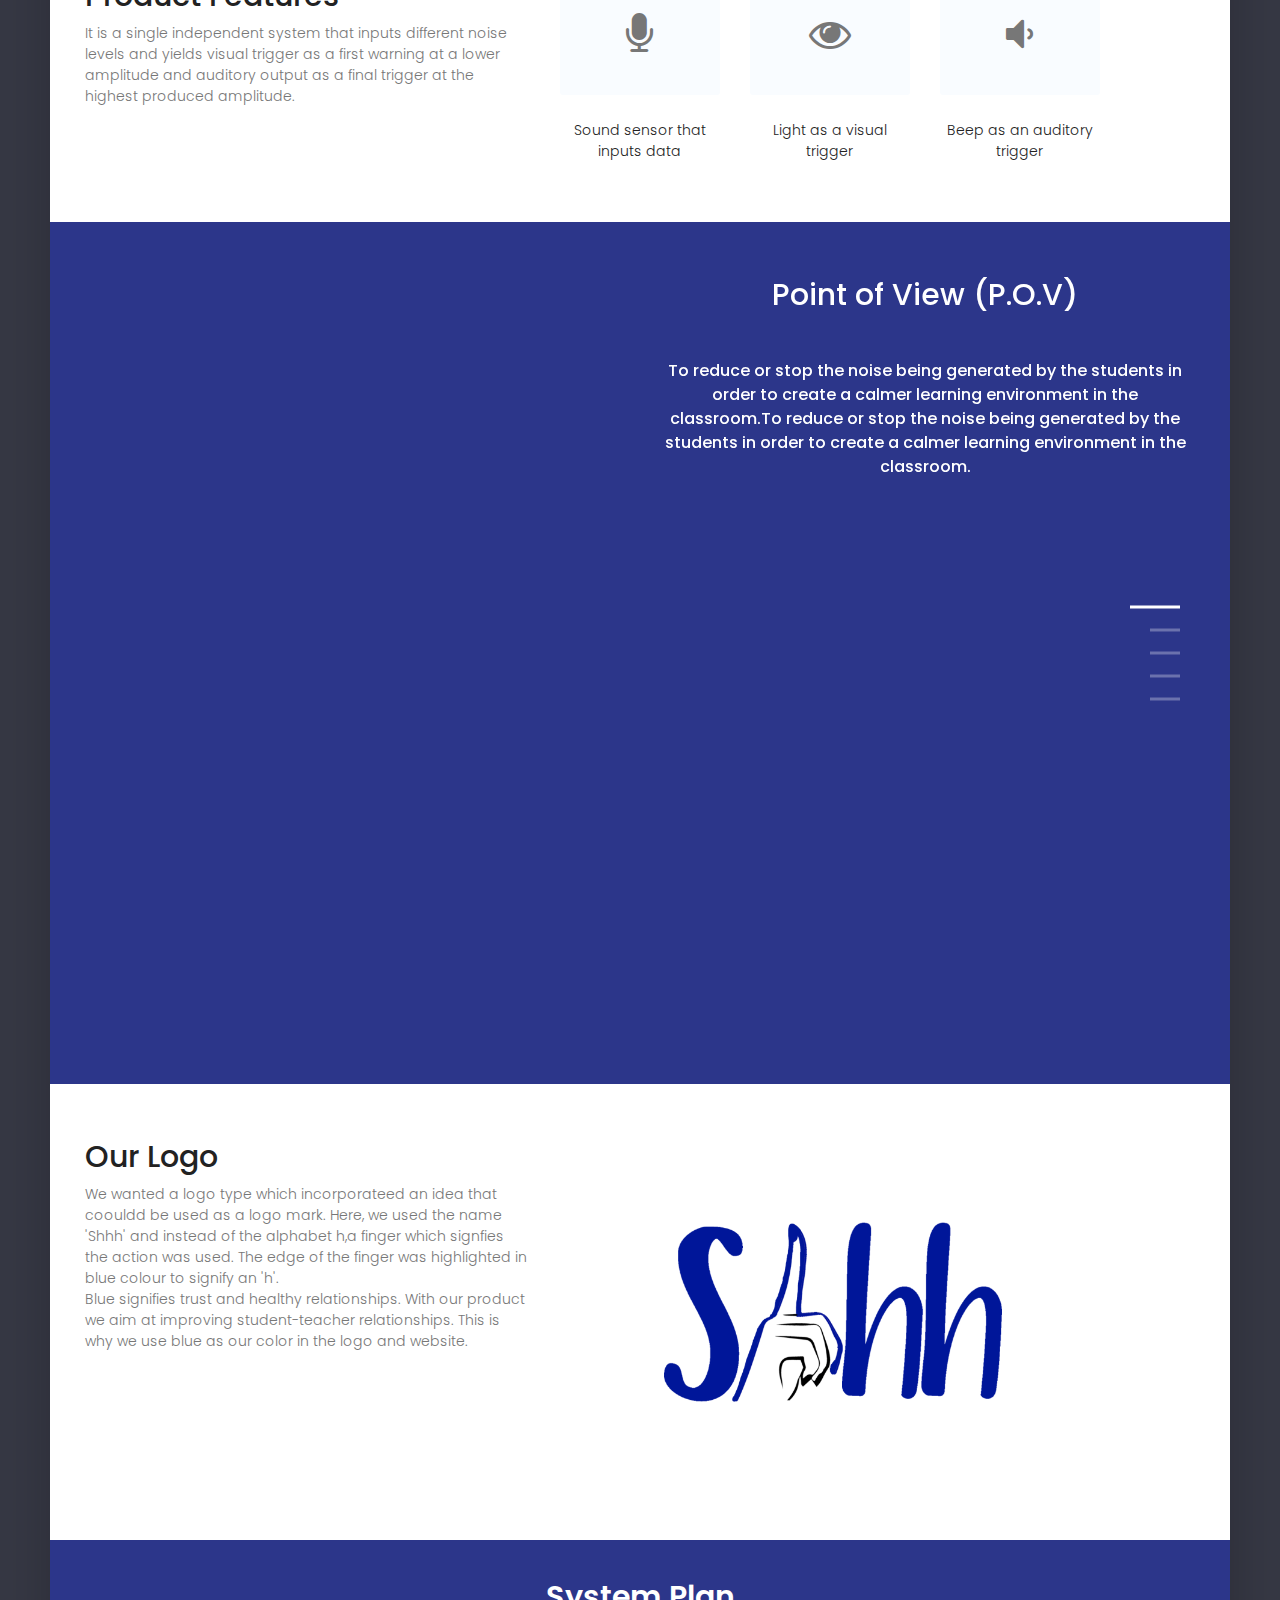
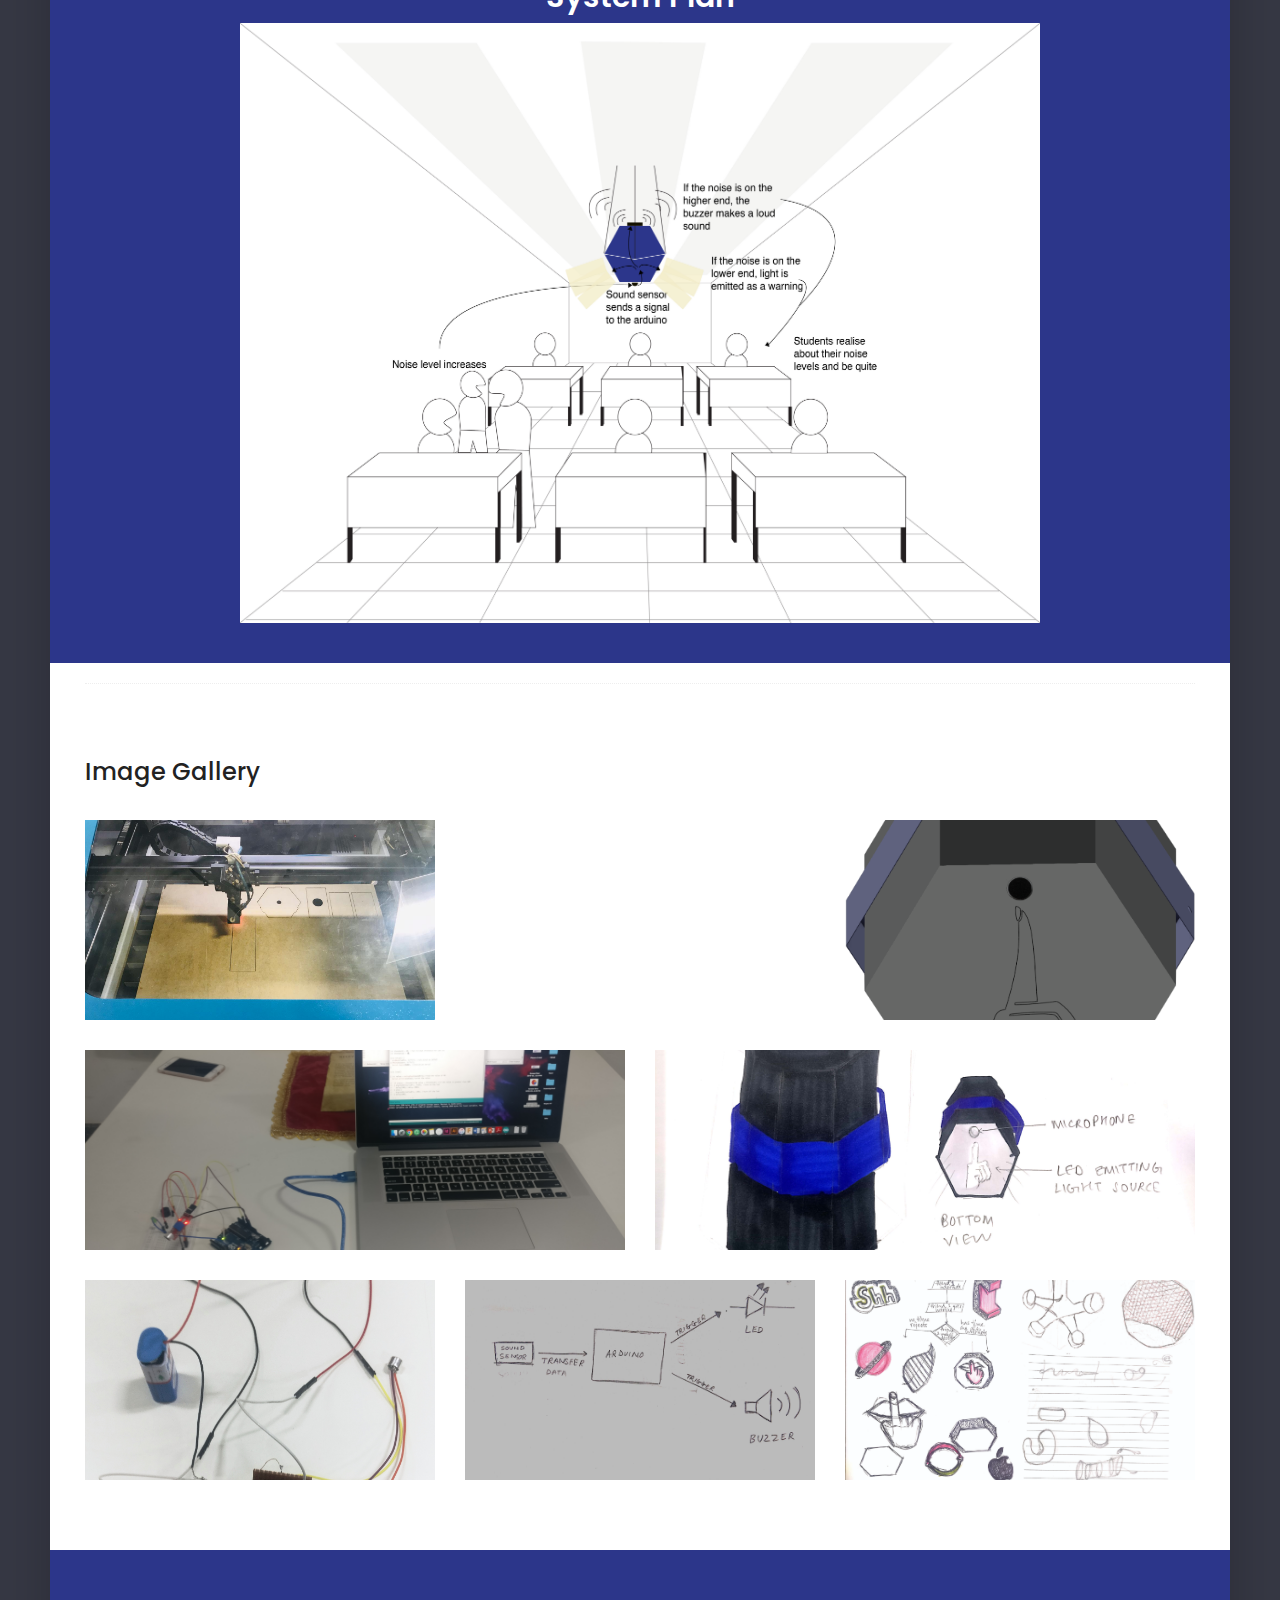
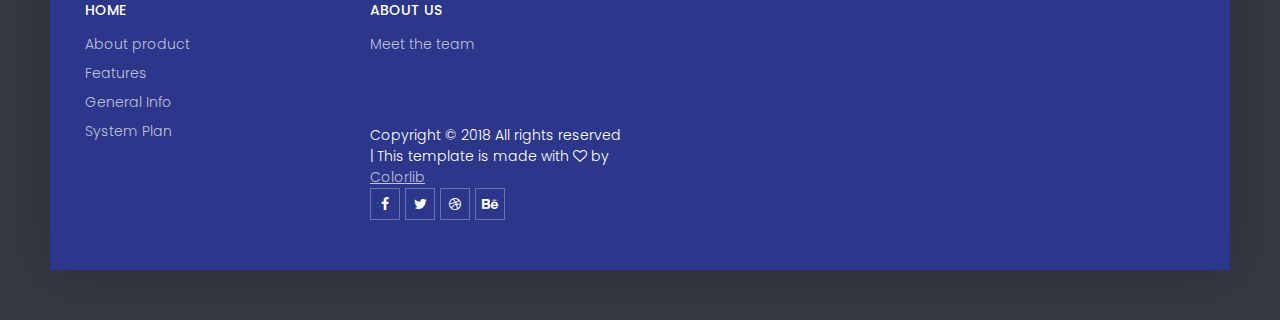
==== commit 6fb8589e: "WebTemp" ====
--- a/index.html
+++ b/index.html
@@ -229,9 +229,46 @@
 									<h5 class="text-white mb-30">The demography was decided by taking into consideration places
 									that requires silence<br><br>
 
-								- Education Institutes<br> -Libraries infrastructure<br> - Hospital infrastructure<br><br></h5>
+								- Education Institutes<br> -Libraries <br> - Hospital <br><br></h5>
 									<!-- <a href="#" class="primary-btn white">View More<span class="lnr lnr-arrow-right"></span></a> -->
 								</div>
+							</div>
+						</div>
+					</div>
+				</div>
+
+				<div class="item">
+					<div class="container">
+						<div class="row align-items-center">
+							<div class="col-xl-6 ">
+								<div class="carousel-thumb">
+									<!-- <img src="img/c.jpg" alt="" class="img-fluid"> -->
+								</div>
+							</div>
+							<div class="col-xl-6 ">
+								<div class="carousel-content">
+										<div align="center">
+									<h2 class="text-white">Business Plan</h2><br>
+									<!-- <h5 class="text-white mb-20">Collect from your nearest supershop imedietely</h5> -->
+									<h5 class="text-white mb-30">
+										In the begining the capital would be generated by pitching the product to investors through
+										platforms like Kickstarter.
+										Shh will have its own manufacturing unit which will manufacture and assemble the entire
+										product at one place.
+										In the initaial stages of shh, the product will be directly pitched to educational
+										institutions across the country to create a pan-Indian clientele base for the product.
+										The product can be returned within a month in case the product dooms to be ineffectual.
+										In the later stage, the product colud be sold through wholesalers and online e-commerce platforms to
+										educational institutes. <br>
+										The product will be sold at 15% profit margin of the maanufacturing cost.
+
+</h5><br><br><br>
+<!-- <h2 class="text-white">Minimum Viable Product </h2><br>
+<!-- <h5 class="text-white mb-20">Collect from your nearest supershop imedietely</h5> -->
+<!-- <h5 class="text-white mb-30"> To make a product which gives a visual and an auditory output at low and high noise levels respectively.
+</h5> -->
+									<!-- <a href="#" class="primary-btn white">View More<span class="lnr lnr-arrow-right"></span></a> -->
+								</div></div>
 							</div>
 						</div>
 					</div>
@@ -245,6 +282,8 @@
 									<!-- <img src="img/c.jpg" alt="" class="img-fluid"> -->
 								</div>
 							</div>
+
+
 							<div class="col-xl-6 ">
 								<div class="carousel-content">
 				<div align="center">
@@ -256,18 +295,28 @@
 
 									<h5 class="text-white mb-30">Strengths<br>
 
-								- Education Institutes<br> -Libraries infrastructure<br> - Hospital infrastructure<br> </h5>
+								- This product facilitates regulation <br>
+								 of noise levels without the aid of teachers or class <br> representatives  <br> -Shhh is a stand alone product which <br> does not need to be integrated with the system
+								 <!-- <br> - Hospital infrastructure<br>  -->
+							 </h5>
 								<h5 class="text-white mb-30">Weaknesess<br>
 
-							- Education Institutes<br> -Libraries infrastructure<br> - Hospital infrastructure<br>  </h5>
+							- This product might fail in case of <br> scenarios like debates <br> -The product may add to the noise <br> levels of the environment
+							 <!-- <br> - Hospital infrastructure<br>  -->
+						  </h5>
 						</div>
 						<div class="column">
 							<h5 class="text-white mb-30">Opportunities<br>
 
-						- Education Institutes<br> -Libraries infrastructure<br> - Hospital infrastructure<br>  </h5>
+						- This products can bee used in placess other than
+						classrooms  like hospitals, <br> libraries <br> -This product can be made to record the noise levels throghout the day for analysis
+						 <!-- <br> - Hospital infrastructure<br>  -->
+					  </h5>
 						<h5 class="text-white mb-30">Threats<br>
 
-					- Education Institutes<br> -Libraries infrastructure<br> - Hospital infrastructure<br>  </h5>
+					- There is a lot of market competition
+					<!-- <br> -Libraries infrastructure<br> - Hospital infrastructure<br>   -->
+				</h5>
 									<!-- <a href="#" class="primary-btn white">View More<span class="lnr lnr-arrow-right"></span></a> -->
 							</div>
 						</div>
@@ -290,9 +339,11 @@
 					<div class="col-lg-5">
 						<div class="skill-content">
 							<h2>Our Logo</h2>
-							<p class="mb-30">Few would argue that, despite the advancements of feminism over the past three decades,
-								women still face a double standard when it comes to their behavior. While men’s borderline-inappropriate
-								behavior is often laughed off as “boys will be boys,” women face higher conduct </p>
+							<p class="mb-30">We wanted a logo type which incorporateed an idea that coouldd be used as a logo mark.
+								Here, we used the name 'Shhh' and instead of the alphabet h,a finger which signfies the action was used.
+								The edge of the finger was highlighted in blue colour to signify an 'h'.
+							<br>Blue signifies trust and  healthy relationships. With our product we aim at improving
+							student-teacher relationships. This is why we use blue as our color in the logo and website.  </p>
 							<!-- <a href="#" class="primary-btn">View More<span class="lnr lnr-arrow-right"></span></a> -->
 						</div>
 					</div>
@@ -371,7 +422,7 @@
 							 <a href="img/C1.jpg" class="img-pop-up"><div class="single-gallery-image" style="background: url(img/C1.jpg);"></div></a>
 					 </div>
 					 <div class="col-md-4">
-						 <a href="img/g8.jpg" class="img-pop-up"><div class="single-gallery-image" style="background: url(img/g8.jpg);"></div></a>
+						 <a href="img/SK.jpg" class="img-pop-up"><div class="single-gallery-image" style="background: url(img/SK.jpg);"></div></a>
 					 </div>
 				 </div>
 			 </div>
@@ -457,15 +508,8 @@
 								<li><a href="#">Meet the team</a></li>
 							</ul>
 						</div>
-					<div class="col-lg-3 col-sm-6">
-						<div class="single-footer-widget">
-							<h6 class="text-white text-uppercase mb-20">Procedure</h6>
-							<ul class="footer-nav">
-								<li><a href="#">6 day Procedure</a></li>
-							</ul>
-						</div>
-
-					</div>
+
+
 					<!-- <div class="col-lg-3 col-sm-6">
 						<div class="single-footer-widget">
 							<h6 class="text-white text-uppercase mb-20">Navigation Links</h6>
--- a/css/main.css
+++ b/css/main.css
@@ -620,10 +620,10 @@
 .column{
 
   float: center;
- width: 33.33%;
+ width: 50.33%;
  padding-top: : 0px;
  padding-left: 100px;
-   align-content: center;
+
 
 }
 .row::after {
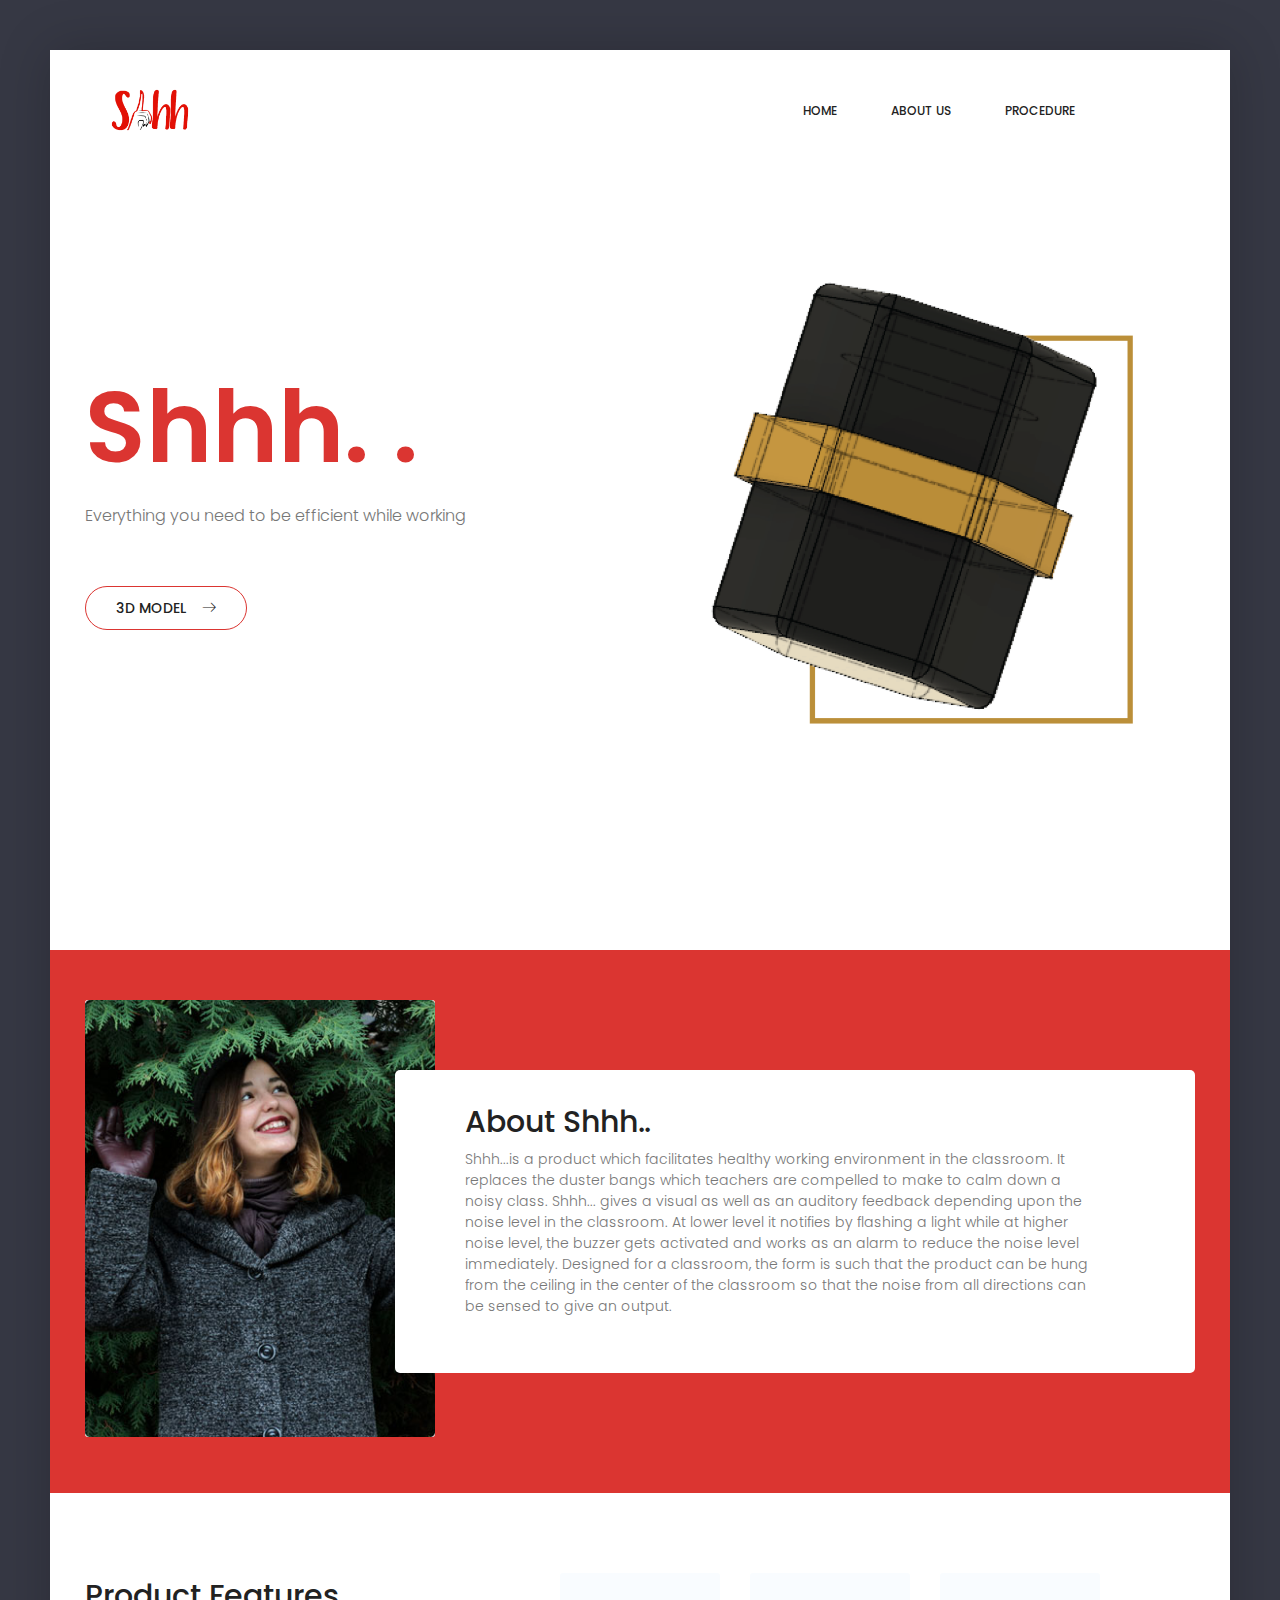
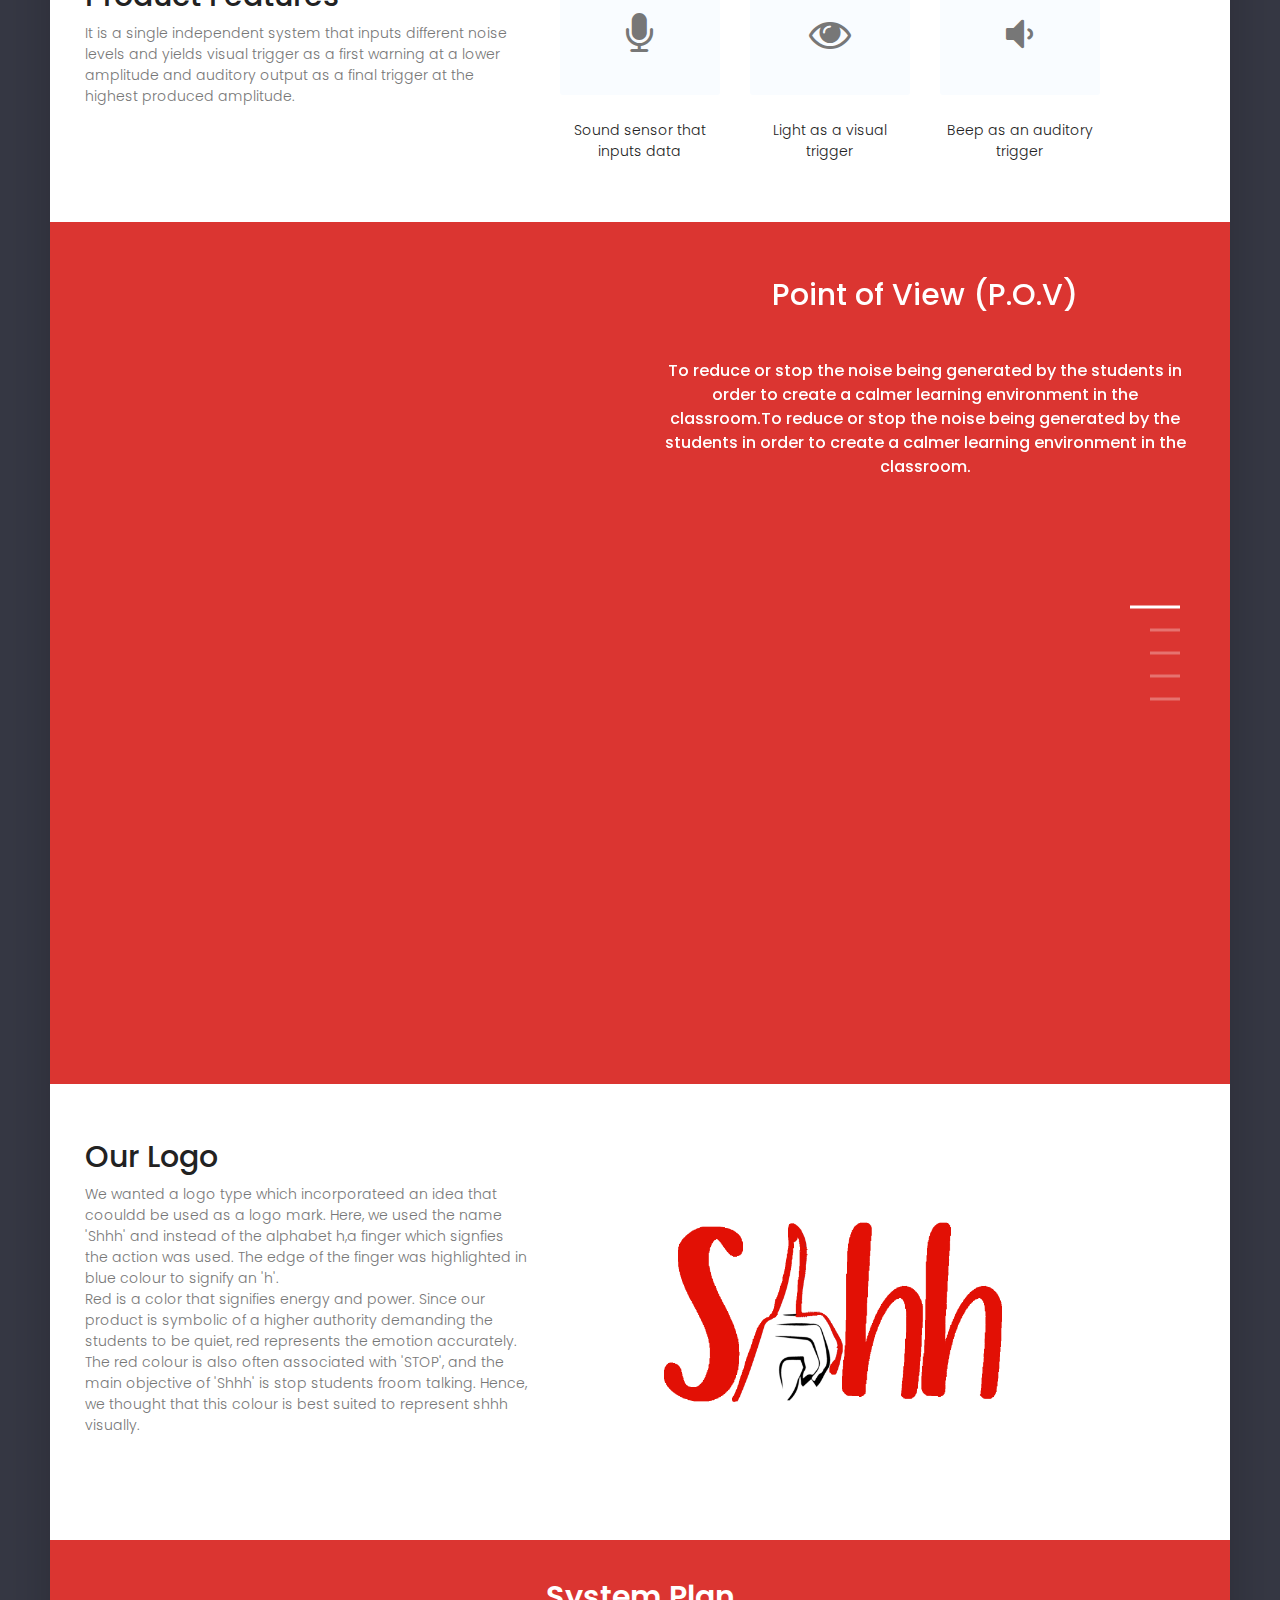
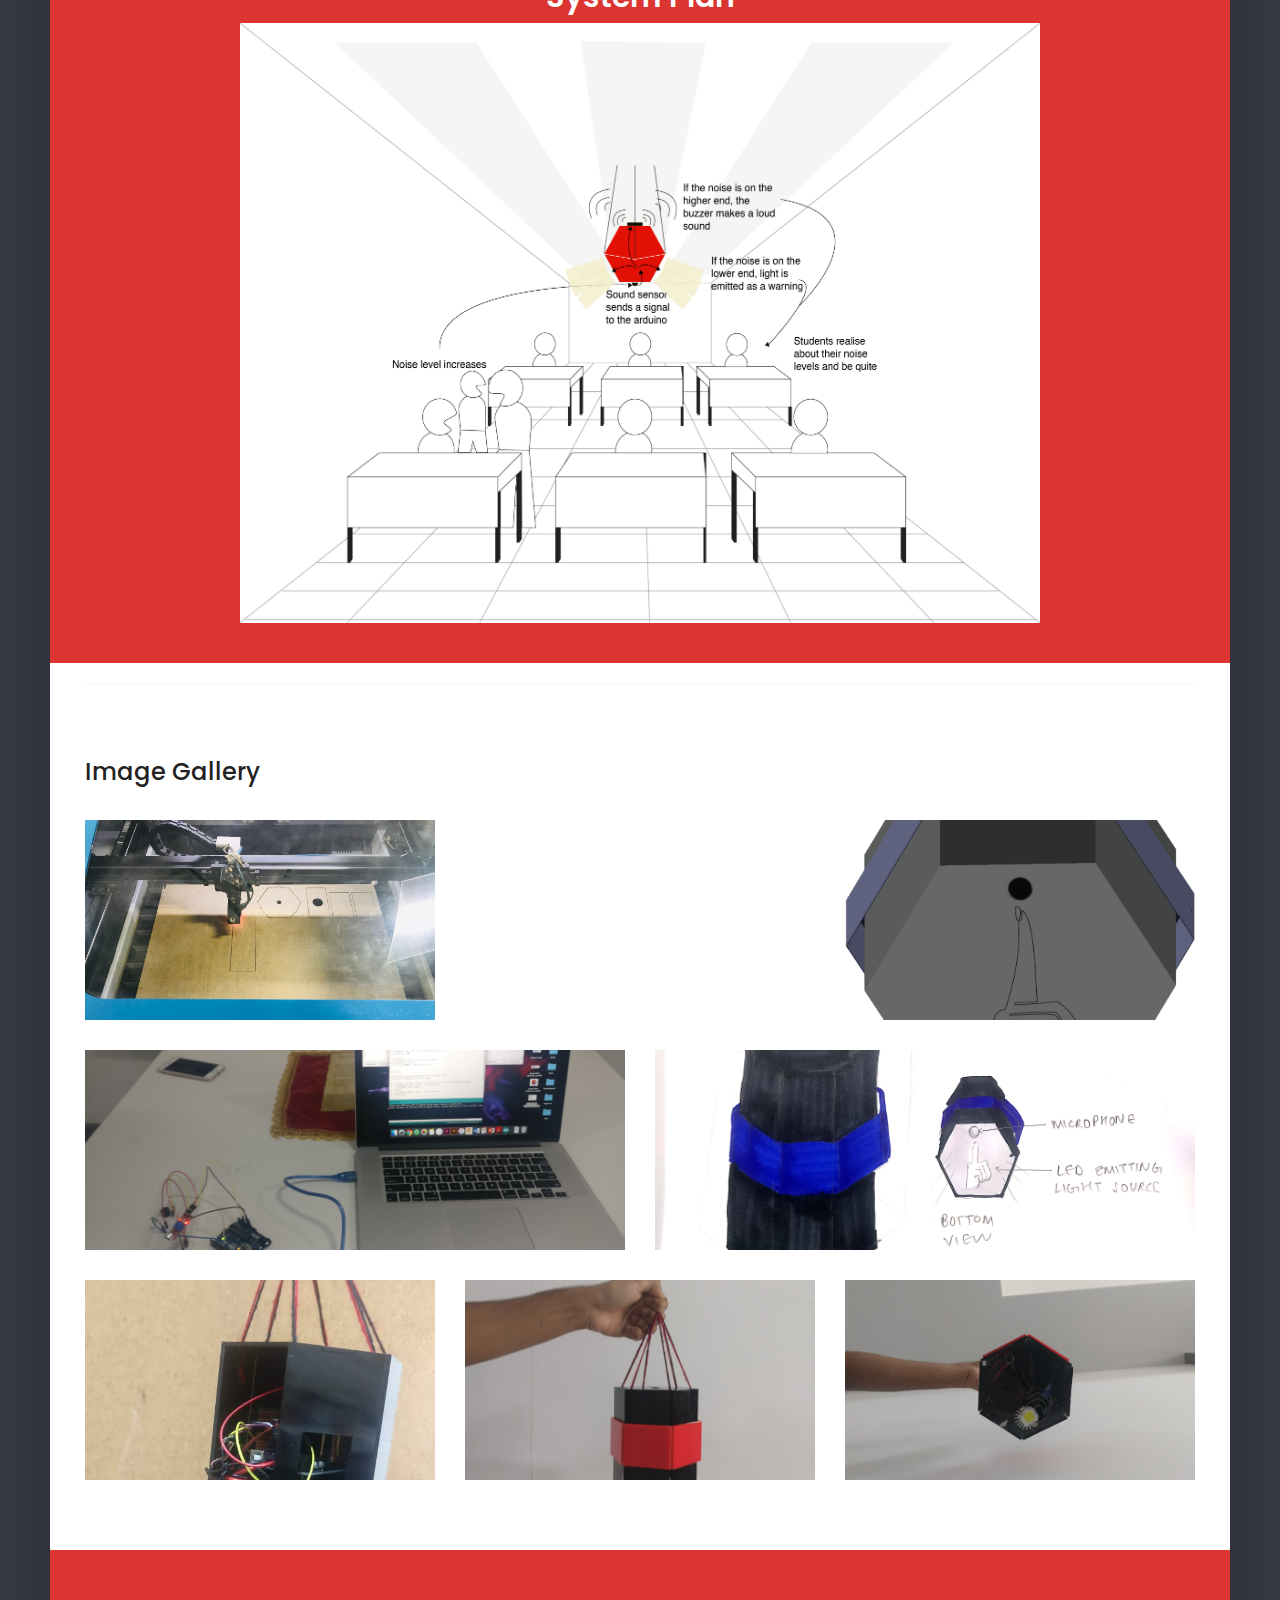
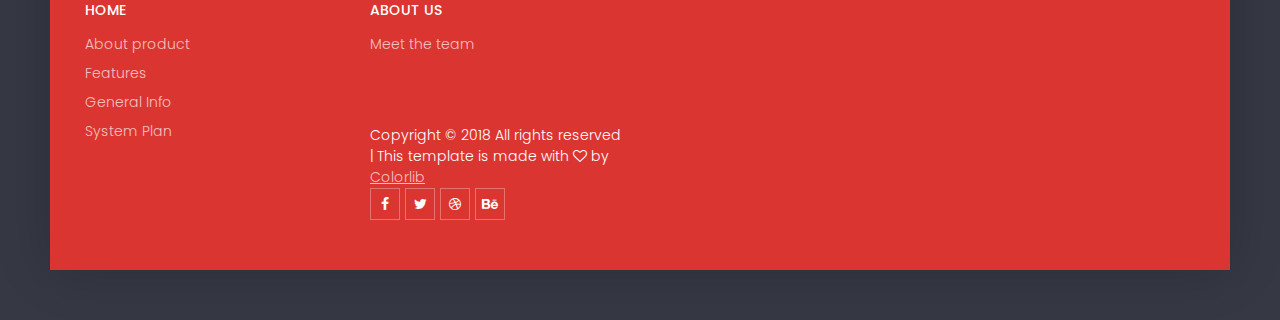
==== commit 214744a0: "WebTemplate" ====
--- a/index.html
+++ b/index.html
@@ -56,7 +56,7 @@
 				<div class="row fullscreen align-items-center justify-content-between" style=" height: 700px; padding-bottom: 0px;">
 					<div class="col-lg-6 col-md-7 col-sm-8">
 						<div class="banner-content">
-							<h1 style="color:#2c368a;">Shhh. . </h1>
+							<h1 style="color:#db3531;">Shhh. . </h1>
 							<p>Everything you need to be efficient while working </p>
 							<a href="https://a360.co/2U7YBLQ" class="primary-btn">3D Model<span class="lnr lnr-arrow-right"></span></a>
 						</div>
@@ -260,7 +260,7 @@
 										The product can be returned within a month in case the product dooms to be ineffectual.
 										In the later stage, the product colud be sold through wholesalers and online e-commerce platforms to
 										educational institutes. <br>
-										The product will be sold at 15% profit margin of the maanufacturing cost.
+										The product will be sold at 15% profit margin of the manufacturing cost.
 
 </h5><br><br><br>
 <!-- <h2 class="text-white">Minimum Viable Product </h2><br>
@@ -342,8 +342,7 @@
 							<p class="mb-30">We wanted a logo type which incorporateed an idea that coouldd be used as a logo mark.
 								Here, we used the name 'Shhh' and instead of the alphabet h,a finger which signfies the action was used.
 								The edge of the finger was highlighted in blue colour to signify an 'h'.
-							<br>Blue signifies trust and  healthy relationships. With our product we aim at improving
-							student-teacher relationships. This is why we use blue as our color in the logo and website.  </p>
+							<br>Red is a color that signifies energy and power. Since our product is symbolic of a higher authority demanding the students to be quiet, red represents the emotion accurately. The red colour is also often associated with 'STOP', and the main objective of 'Shhh' is stop students froom talking. Hence, we thought that this colour is best suited to represent shhh visually.  </p>
 							<!-- <a href="#" class="primary-btn">View More<span class="lnr lnr-arrow-right"></span></a> -->
 						</div>
 					</div>
@@ -416,13 +415,13 @@
 							 <a href="img/RS.jpg" class="img-pop-up"><div class="single-gallery-image" style="background: url(img/RS.jpg);"></div></a>
 					 </div>
 					 <div class="col-md-4">
-						 <a href="img/FinalC.pdf" class="img-pop-up"><div class="single-gallery-image" style="background: url(img/FinalC.jpg);"></div></a>
+						 <a href="img/G3.jpeg" class="img-pop-up"><div class="single-gallery-image" style="background: url(img/G3.jpeg);"></div></a>
 					 </div>
 					 <div class="col-md-4">
-							 <a href="img/C1.jpg" class="img-pop-up"><div class="single-gallery-image" style="background: url(img/C1.jpg);"></div></a>
+							 <a href="img/2G2.jpg" class="img-pop-up"><div class="single-gallery-image" style="background: url(img/2G2.jpg);"></div></a>
 					 </div>
 					 <div class="col-md-4">
-						 <a href="img/SK.jpg" class="img-pop-up"><div class="single-gallery-image" style="background: url(img/SK.jpg);"></div></a>
+						 <a href="img/1G1.jpg" class="img-pop-up"><div class="single-gallery-image" style="background: url(img/1G1.jpg);"></div></a>
 					 </div>
 				 </div>
 			 </div>
--- a/css/main.css
+++ b/css/main.css
@@ -8,12 +8,12 @@
 /* =================================== */
 ::-moz-selection {
   /* Code for Firefox */
-  background-color: #2c368a;
+  background-color: #db3531;
   color: #fff;
 }
 
 ::selection {
-  background-color: #2c368a;
+  background-color: #db3531;
   color: #fff;
 }
 
@@ -902,13 +902,13 @@
 
 .genric-btn.primary {
   color: #fff;
-  background: #2c368a;
+  background: #db3531;
   border: 1px solid transparent;
 }
 
 .genric-btn.primary:hover {
-  color: #2c368a;
-  border: 1px solid #2c368a;
+  color: #db3531;
+  border: 1px solid #db3531;
   background: #fff;
 }
 
@@ -1056,7 +1056,7 @@
 .generic-blockquote {
   padding: 30px 50px 30px 30px;
   background: #f9f9ff;
-  border-left: 2px solid #2c368a;
+  border-left: 2px solid #db3531;
 }
 
 @media (max-width: 767px) {
@@ -1935,7 +1935,7 @@
 }
 
 nav a:hover {
-  color: #2c368a;
+  color: #db3531;
 }
 
 .white-menubar .menu-bar span {
@@ -1994,7 +1994,7 @@
   padding-right: 60px;
   border-radius: 25px;
   background: transparent;
-  border: 1px solid #2c368a;
+  border: 1px solid #db3531;
   color: #222222;
   display: inline-block;
   font-weight: 500;
@@ -2025,7 +2025,7 @@
 }
 
 .primary-btn:hover {
-  background: #2c368a;
+  background: #db3531;
   color: #fff;
 }
 
@@ -2045,11 +2045,11 @@
 
 .primary-btn.white:hover {
   background: #fff;
-  color: #2c368a;
+  color: #db3531;
 }
 
 .primary-btn.white:hover span {
-  color: #2c368a;
+  color: #db3531;
 }
 
 .banner-area {
@@ -2109,7 +2109,7 @@
 }
 
 .generic-banner.element-banner {
-  background: #2c368a;
+  background: #db3531;
 }
 
 .generic-banner .height {
@@ -2150,7 +2150,7 @@
 }
 
 .studio-area .overlay-bg {
-  background: #2c368a;
+  background: #db3531;
 }
 
 .studio-area .studio-thumb {
@@ -2260,7 +2260,7 @@
 }
 
 .achivement-area .single-achivement:hover .achivement-link {
-  background: #2c368a;
+  background: #db3531;
 }
 
 .achivement-area .single-achivement:hover .achivement-link i {
@@ -2273,7 +2273,7 @@
 }
 
 .video-area .overlay-bg {
-  background: #2c368a;
+  background: #db3531;
 }
 
 .video-area .video-content {
@@ -2308,7 +2308,7 @@
 }
 
 .single-progressbar .progress-bar {
-  background: #2c368a;
+  background: #db3531;
   height: 5px;
   line-height: 5px;
 }
@@ -2319,7 +2319,7 @@
 }
 
 .carousel-area .overlay-bg {
-  background: #2c368a;
+  background: #db3531;
 }
 
 .active-bottle-carousel {
@@ -2440,7 +2440,7 @@
   top: 50%;
   transform: translateY(-50%);
   right: 5px;
-  background: #2c368a;
+  background: #db3531;
   color: #fff;
 }
 
@@ -2486,7 +2486,7 @@
 }
 
 .footer-widget-area .overlay-bg {
-  background: #2c368a;
+  background: #db3531;
 }
 
 .footer-widget-area .container {
@@ -2581,7 +2581,7 @@
 }
 
 .footer-social a:hover i {
-  color: #2c368a;
+  color: #db3531;
 }
 
 .about-generic-area {
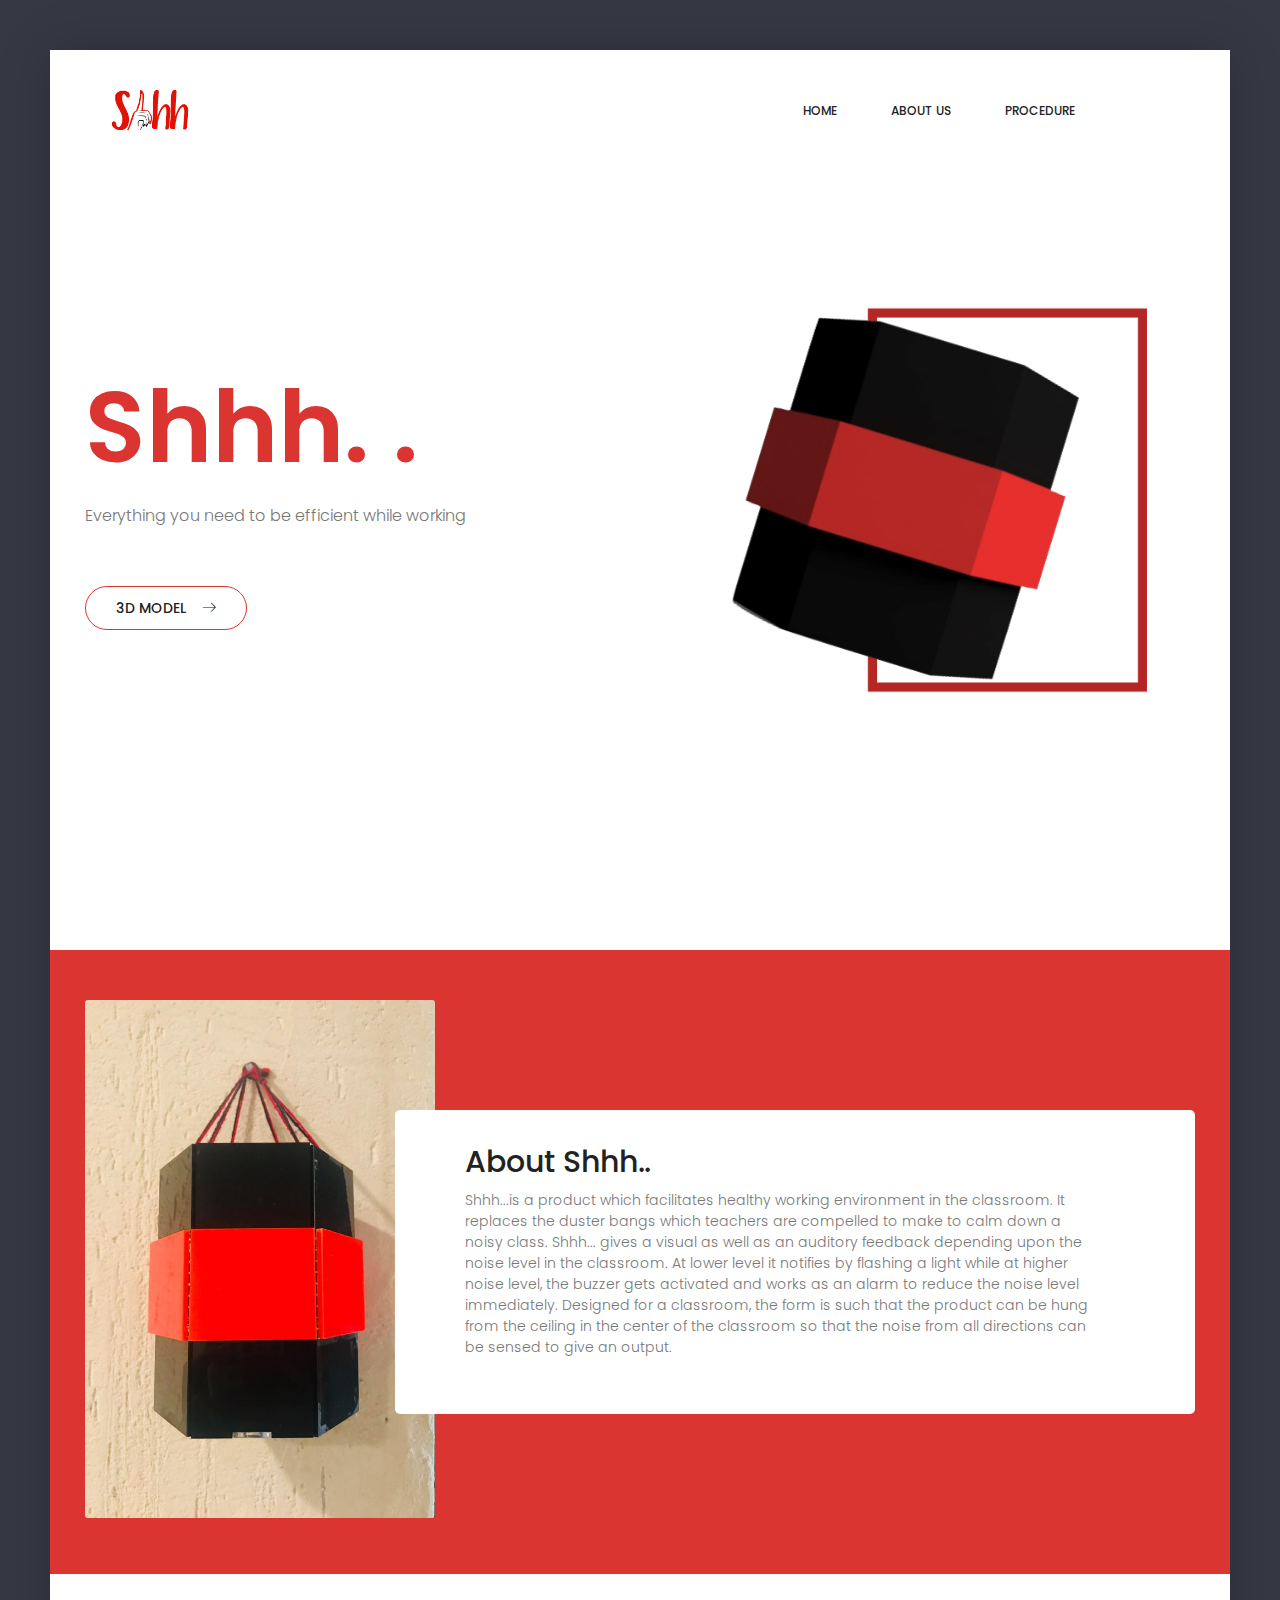
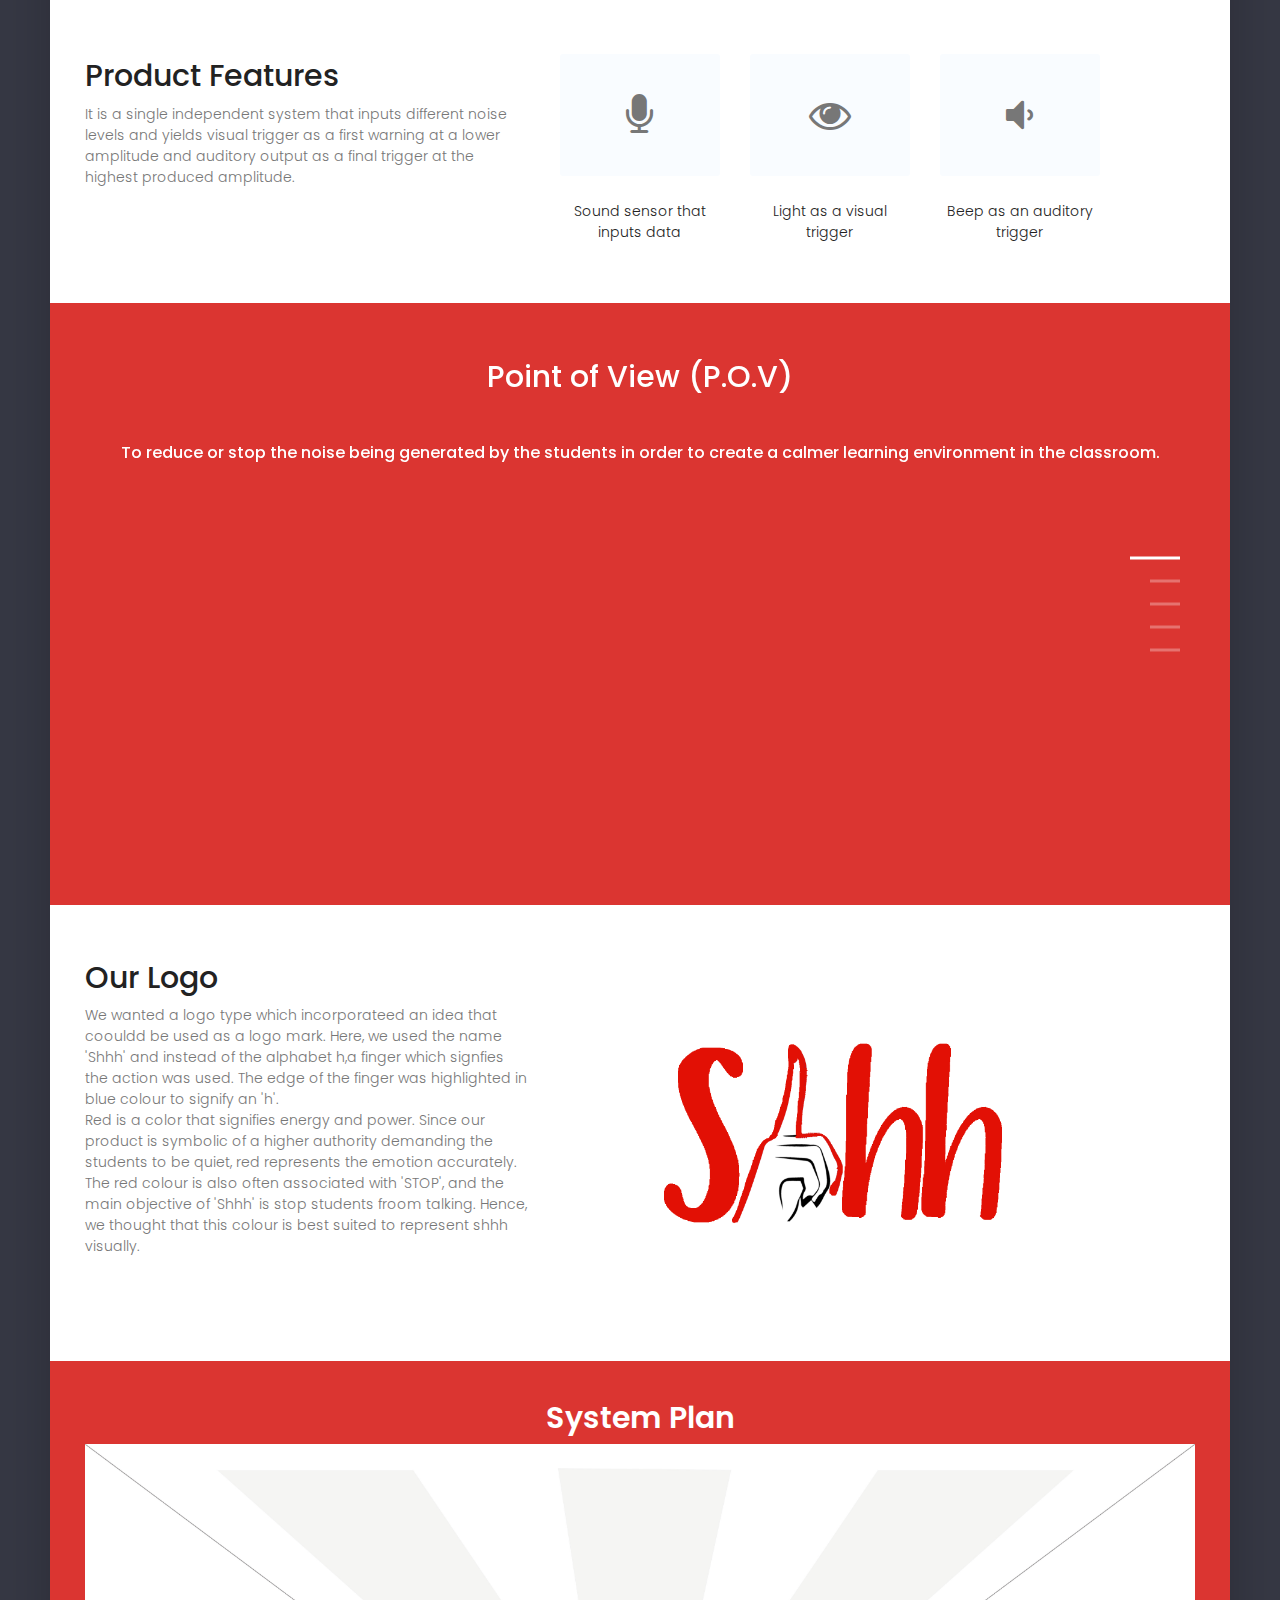
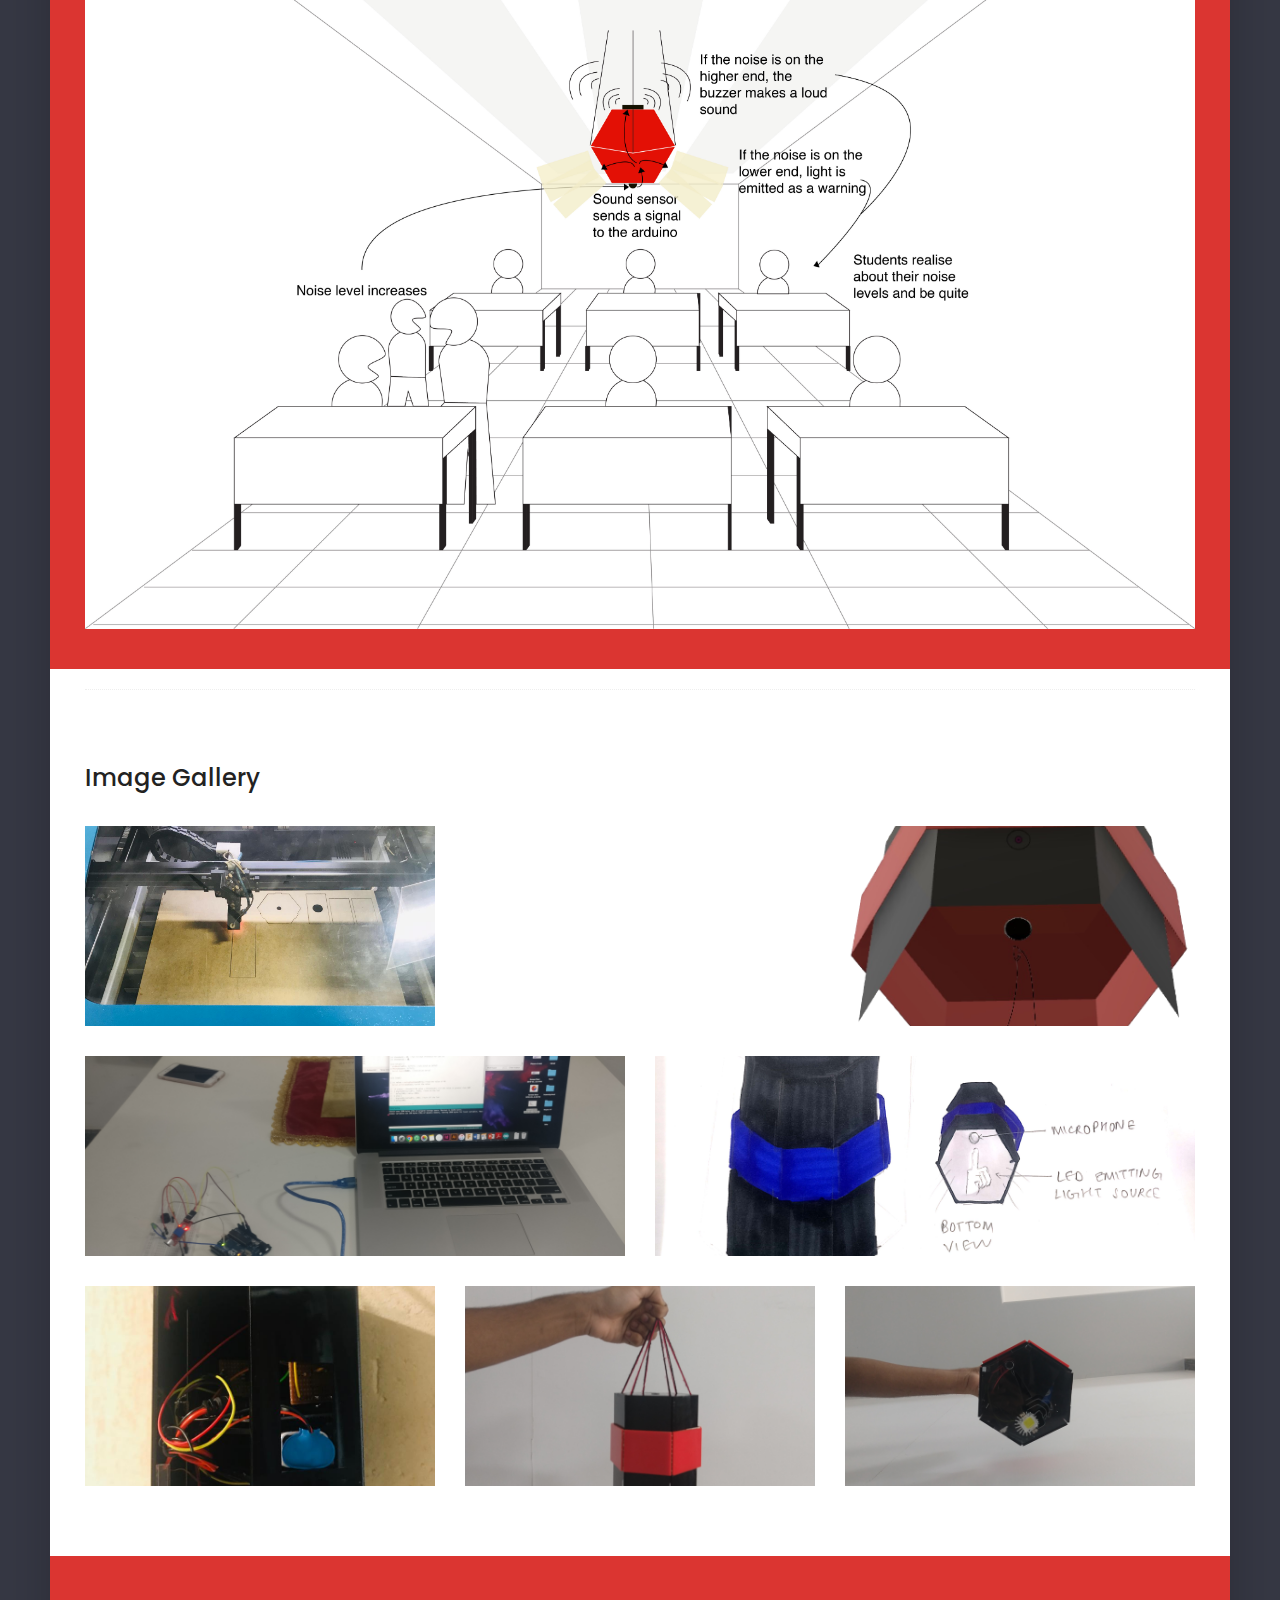
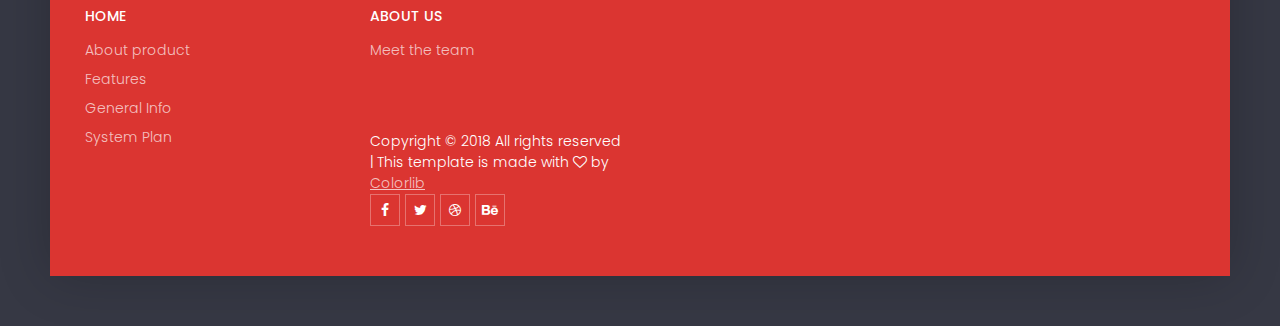
==== commit 3203594f: "finalTemp" ====
--- a/index.html
+++ b/index.html
@@ -62,7 +62,7 @@
 						</div>
 					</div>
 					<div class="col-lg-5 col-md-5 col-sm-4">
-						<img src="img/Shh.png" alt="Product" class="img-fluid" align="left" >
+						<img src="img/Sh.png" alt="Product" class="img-fluid" align="left" >
 					</div>
 				</div>
 			</div>
@@ -75,7 +75,7 @@
 				<div class="row align-items-center">
 					<div class="col-md-4 col-sm-6 text-center">
 						<div class="studio-thumb">
-							<img src="img/s.jpg" class="img-fluid" alt="">
+							<img src="img/Abt.jpg" class="img-fluid" alt="">
 						</div>
 					</div>
 					<div class="col-md-8 col-sm-6">
@@ -167,19 +167,18 @@
 				<div class="item">
 					<div class="container">
 						<div class="row align-items-center">
-							<div class="col-xl-6 col-md-4">
+							<div class="col-lg-12 col-md-4">
 								<div class="carousel-thumb">
 									<!-- <img src="img/c.jpg" alt="" class="img-fluid"> -->
 								</div>
 							</div>
-							<div class="col-xl-6 ">
+							<div class="col-lg-12 ">
 								<div class="carousel-content">
 									<div align="center" padding-top="100px">
-									<h2 class="text-white" align="center">Point of View (P.O.V)</h2><br><br>
+									<h2 class="text-white" align="center" max-width="10px">Point of View (P.O.V)</h2><br><br>
 									<!-- <h5 class="text-white mb-20">Collect from your nearest supershop imedietely</h5> -->
 									<h5 class="text-white mb-30">To reduce or stop the noise being generated by the students in order
-										to create a calmer learning environment in the classroom.To reduce or stop the noise being generated
-										 by the students in order to create a calmer learning environment in the classroom.</h5>
+										to create a calmer learning environment in the classroom.</h5>
 									<!-- <a href="#" class="primary-btn white">View More<span class="lnr lnr-arrow-right"></span></a> -->
 							</div>
 							</div>
@@ -190,12 +189,12 @@
 				<div class="item">
 					<div class="container">
 						<div class="row align-items-center">
-							<div class="col-xl-6 ">
+							<div class="col-lg-12 ">
 								<div class="carousel-thumb">
 									<!-- <img src="img/c.jpg" alt="" class="img-fluid"> -->
 								</div>
 							</div>
-							<div class="col-xl-6 ">
+							<div class="col-lg-12 ">
 								<div class="carousel-content">
 										<div align="center">
 									<h2 class="text-white">Product Vision</h2><br>
@@ -240,12 +239,12 @@
 				<div class="item">
 					<div class="container">
 						<div class="row align-items-center">
-							<div class="col-xl-6 ">
+							<div class="col-lg-12">
 								<div class="carousel-thumb">
 									<!-- <img src="img/c.jpg" alt="" class="img-fluid"> -->
 								</div>
 							</div>
-							<div class="col-xl-6 ">
+							<div class="col-lg-12 ">
 								<div class="carousel-content">
 										<div align="center">
 									<h2 class="text-white">Business Plan</h2><br>
@@ -284,7 +283,7 @@
 							</div>
 
 
-							<div class="col-xl-6 ">
+							<div class="col-lg-12 ">
 								<div class="carousel-content">
 				<div align="center">
 									<h2 class="text-white">SWOT Analysis</h2><br></div>
@@ -386,7 +385,7 @@
 					<img src="img/play-btn.png" alt=""></a> -->
 	<!-- > -->
 					<h3 style=" padding-bottom: 10px; " class="h2 text-white">System Plan</h3>
-						<img src="img/info.jpg" width="800" height="600" align="center">
+						<img src="img/info.jpg" width="100%" height="auto" align="center">
 				</div>
 			</div>
 		</section>
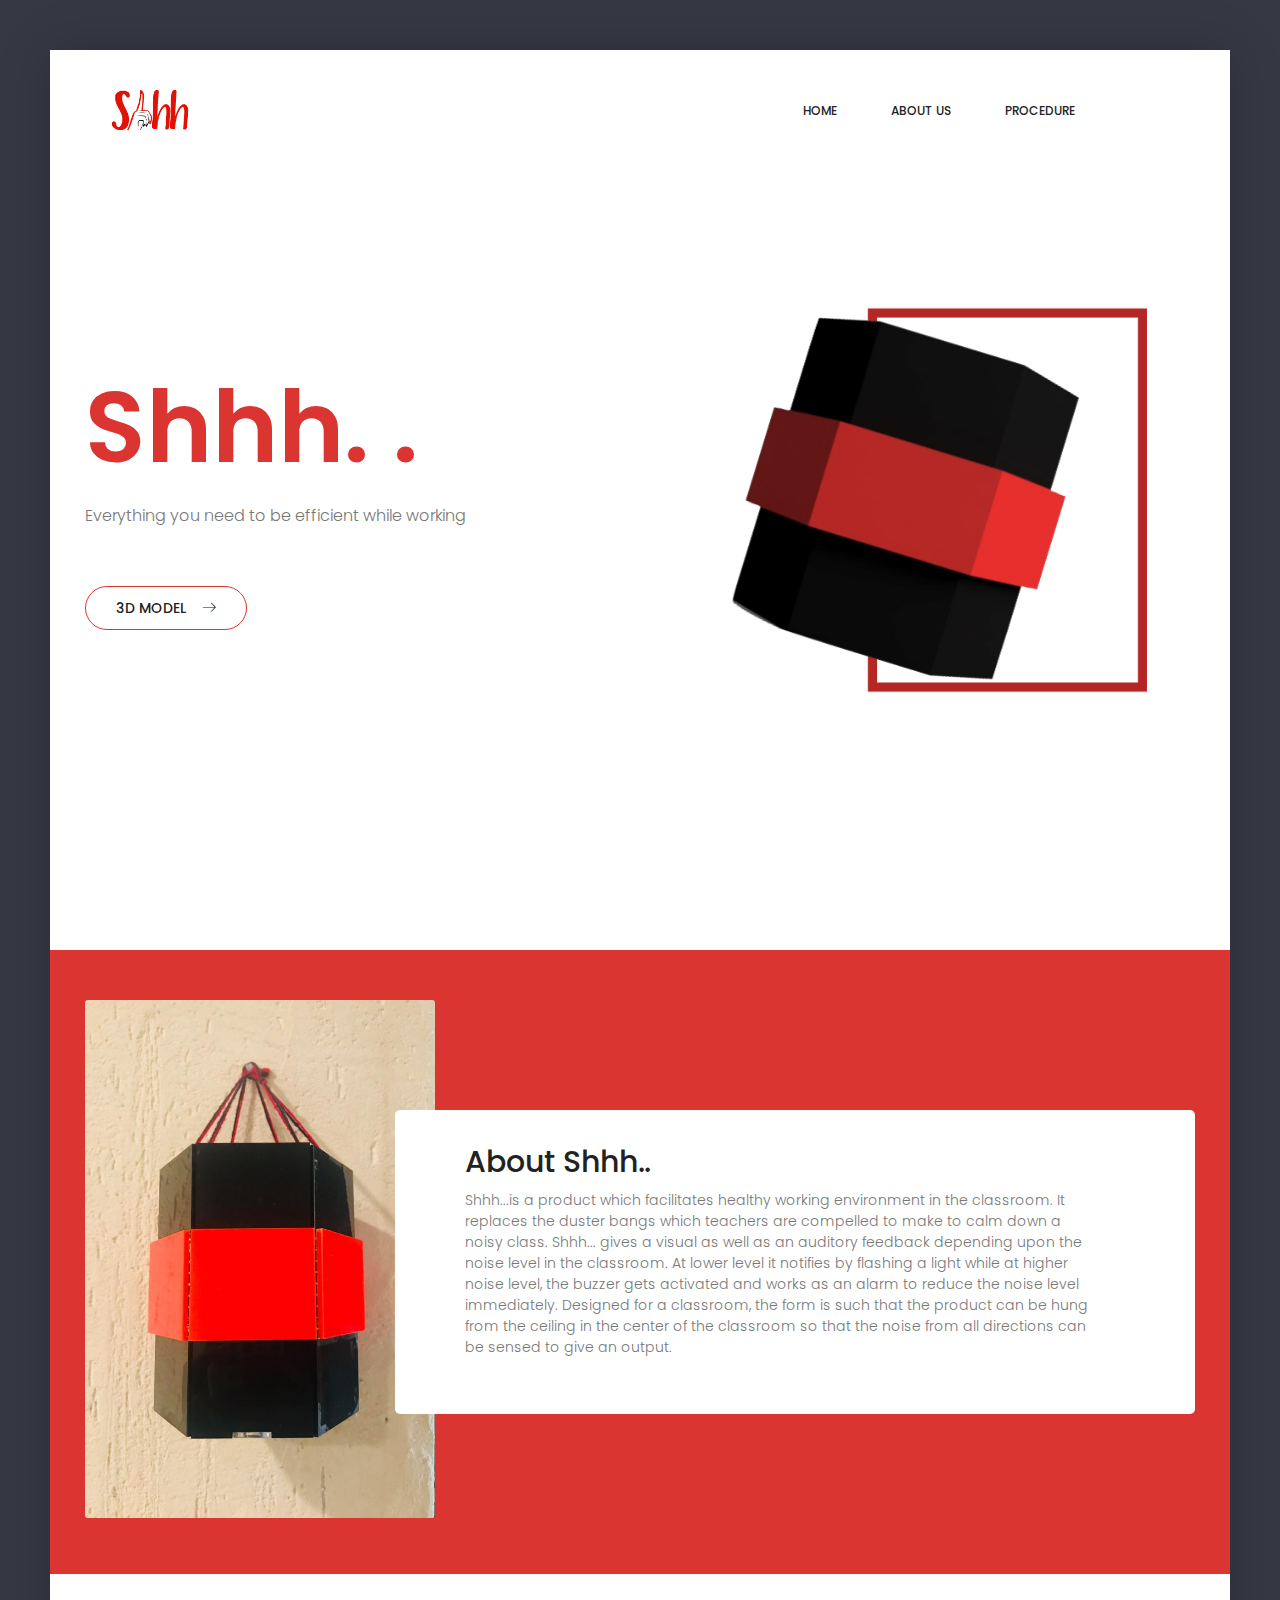
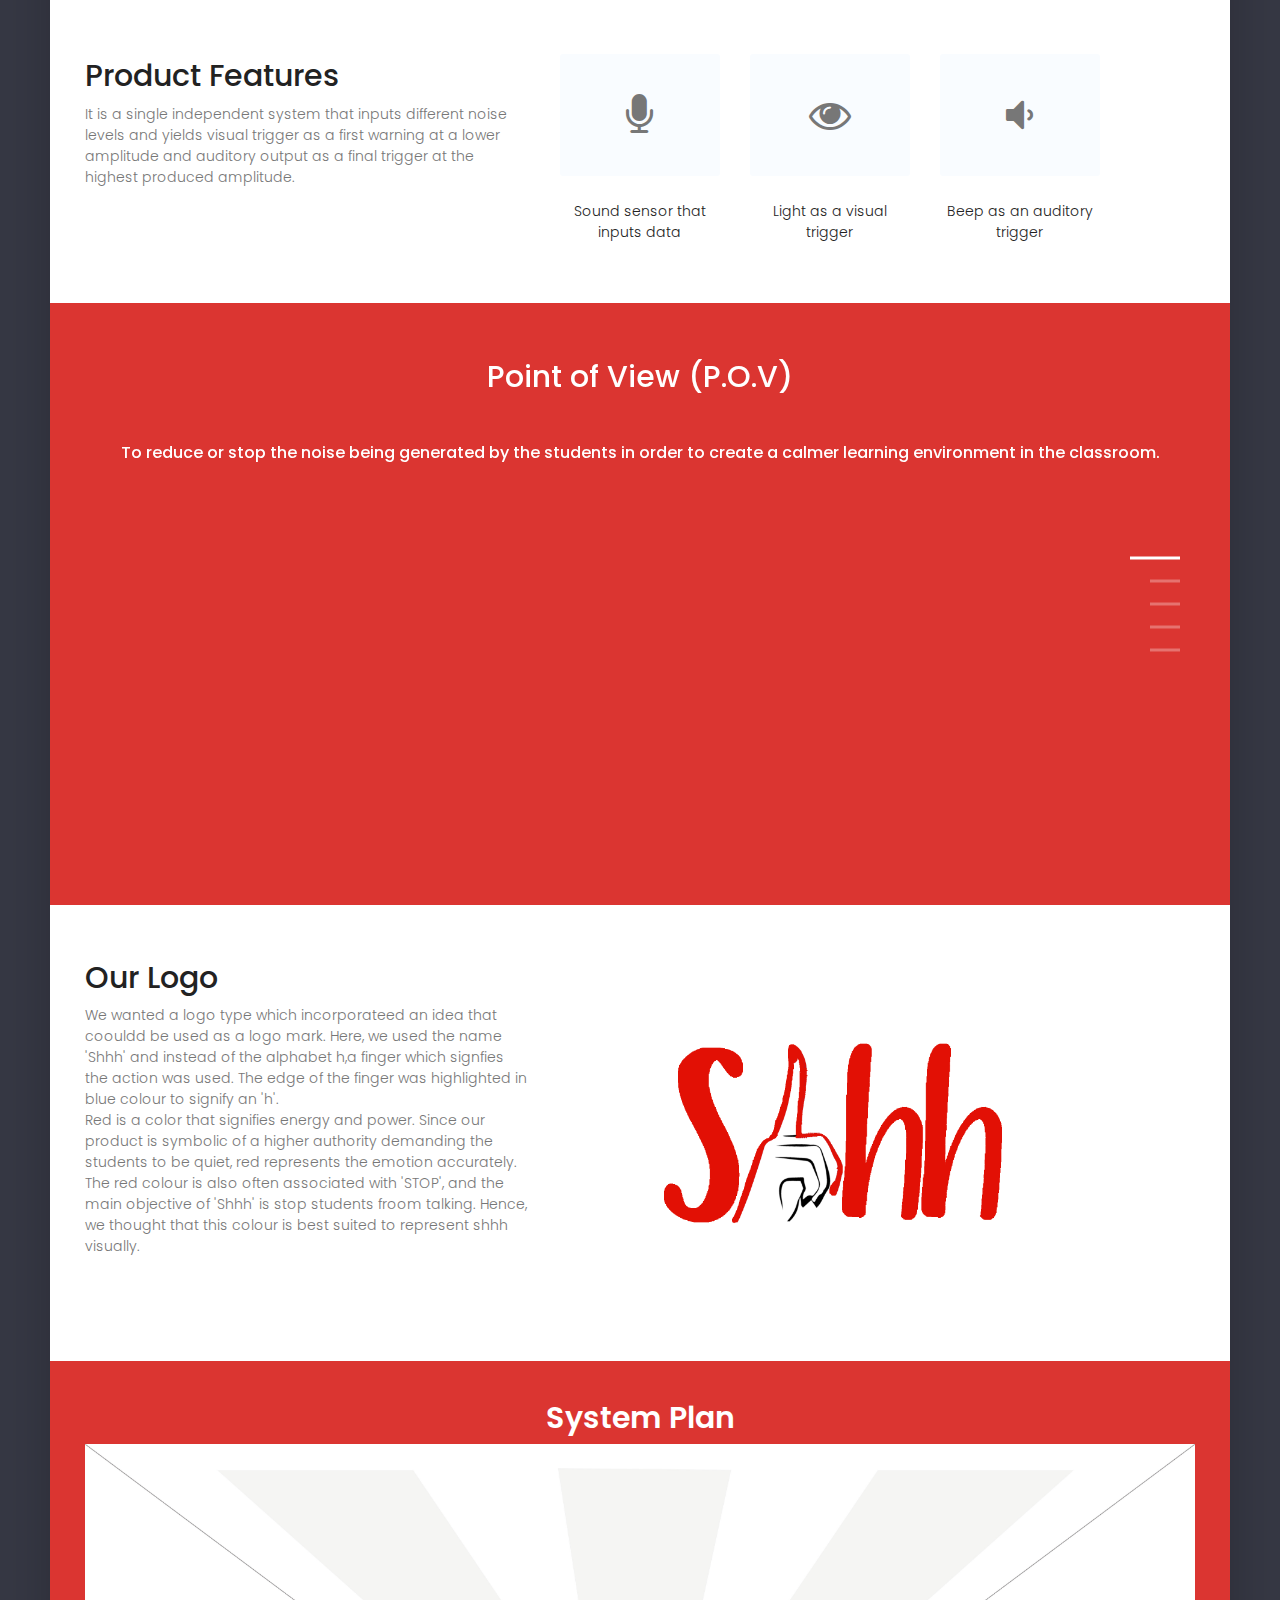
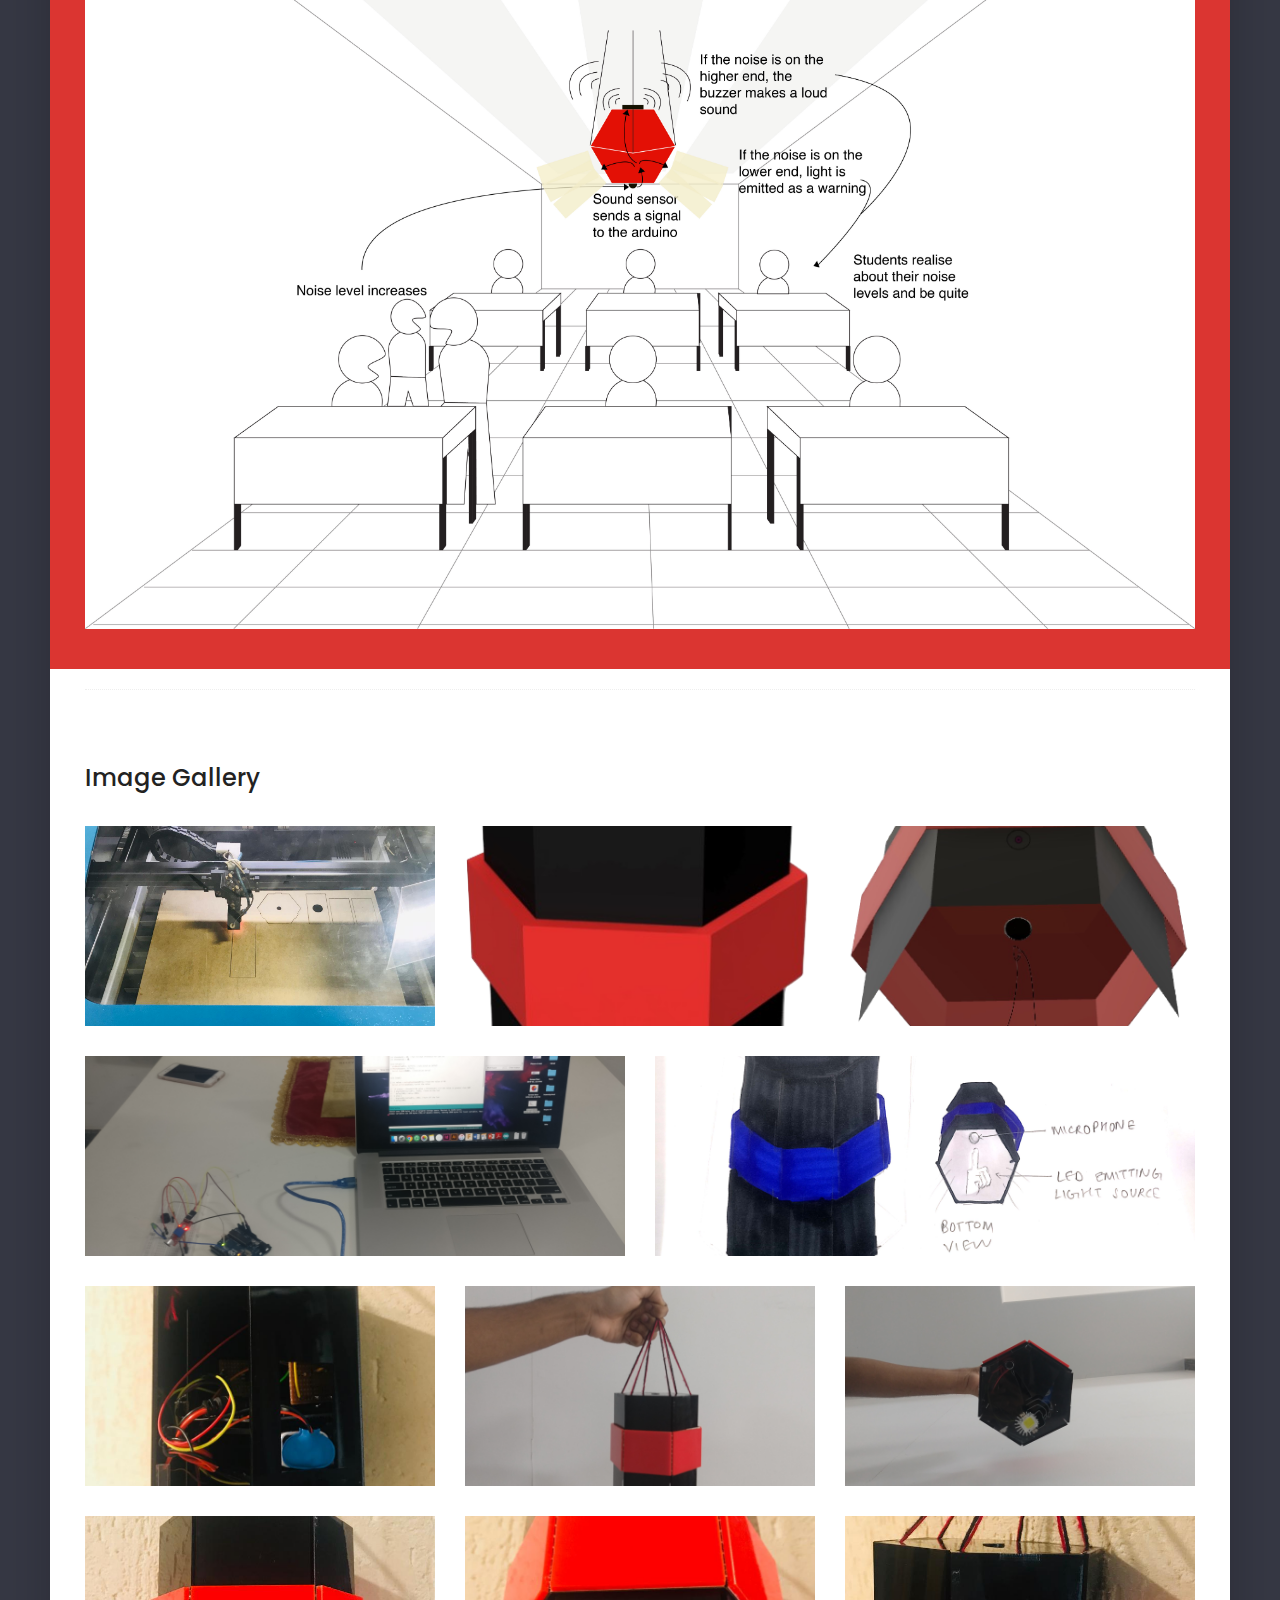
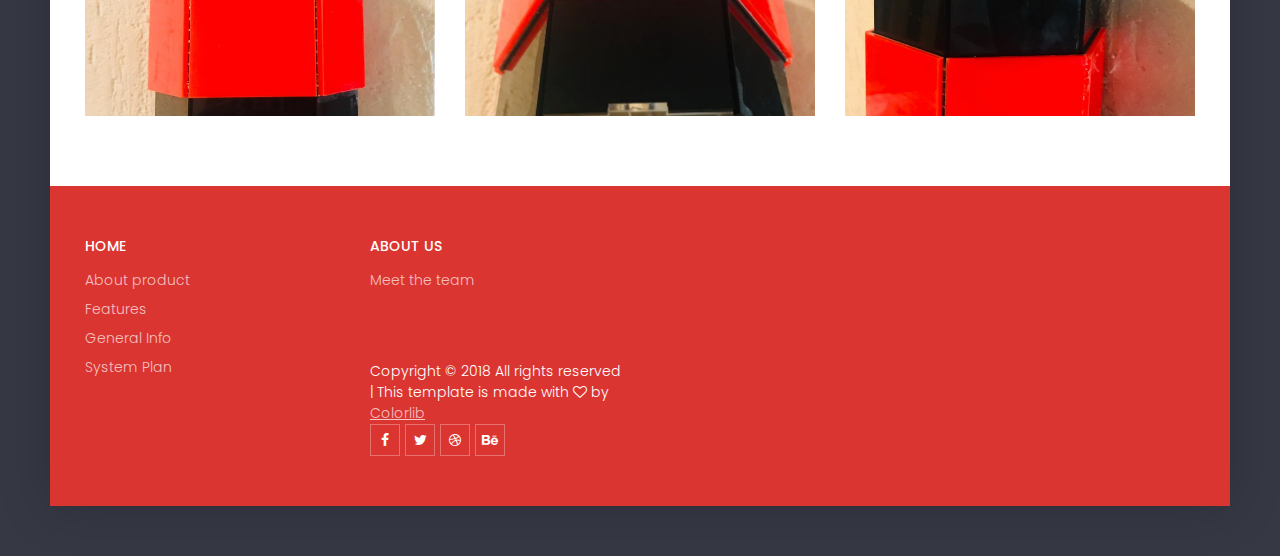
==== commit b7e5171e: "Web" ====
--- a/index.html
+++ b/index.html
@@ -402,7 +402,7 @@
 						 <a href="img/IG.jpeg" class="img-pop-up"><div class="single-gallery-image" style="background: url(img/IG.jpeg);"></div></a>
 					 </div>
 					 <div class="col-md-4">
-						 <a href="img/Fuform.png" class="img-pop-up"><div class="single-gallery-image" style="background: url(img/fuform.png);"></div></a>
+						 <a href="img/Form.png" class="img-pop-up"><div class="single-gallery-image" style="background: url(img/Form.png);"></div></a>
 					 </div>
 					 <div class="col-md-4">
 						 <a href="img/fuform1.png" class="img-pop-up"><div class="single-gallery-image" style="background: url(img/fuform1.png);"></div></a>
@@ -422,7 +422,17 @@
 					 <div class="col-md-4">
 						 <a href="img/1G1.jpg" class="img-pop-up"><div class="single-gallery-image" style="background: url(img/1G1.jpg);"></div></a>
 					 </div>
+					 <div class="col-md-4">
+						<a href="img/4.JPG" class="img-pop-up"><div class="single-gallery-image" style="background: url(img/4.JPG);"></div></a>
+					</div>
+					<div class="col-md-4">
+							<a href="img/5.JPG" class="img-pop-up"><div class="single-gallery-image" style="background: url(img/5.JPG);"></div></a>
+					</div>
+					<div class="col-md-4">
+						<a href="img/1.JPG" class="img-pop-up"><div class="single-gallery-image" style="background: url(img/1.JPG);"></div></a>
+					</div>
 				 </div>
+
 			 </div>
 		</section>
 			<!-- <div class="container">
